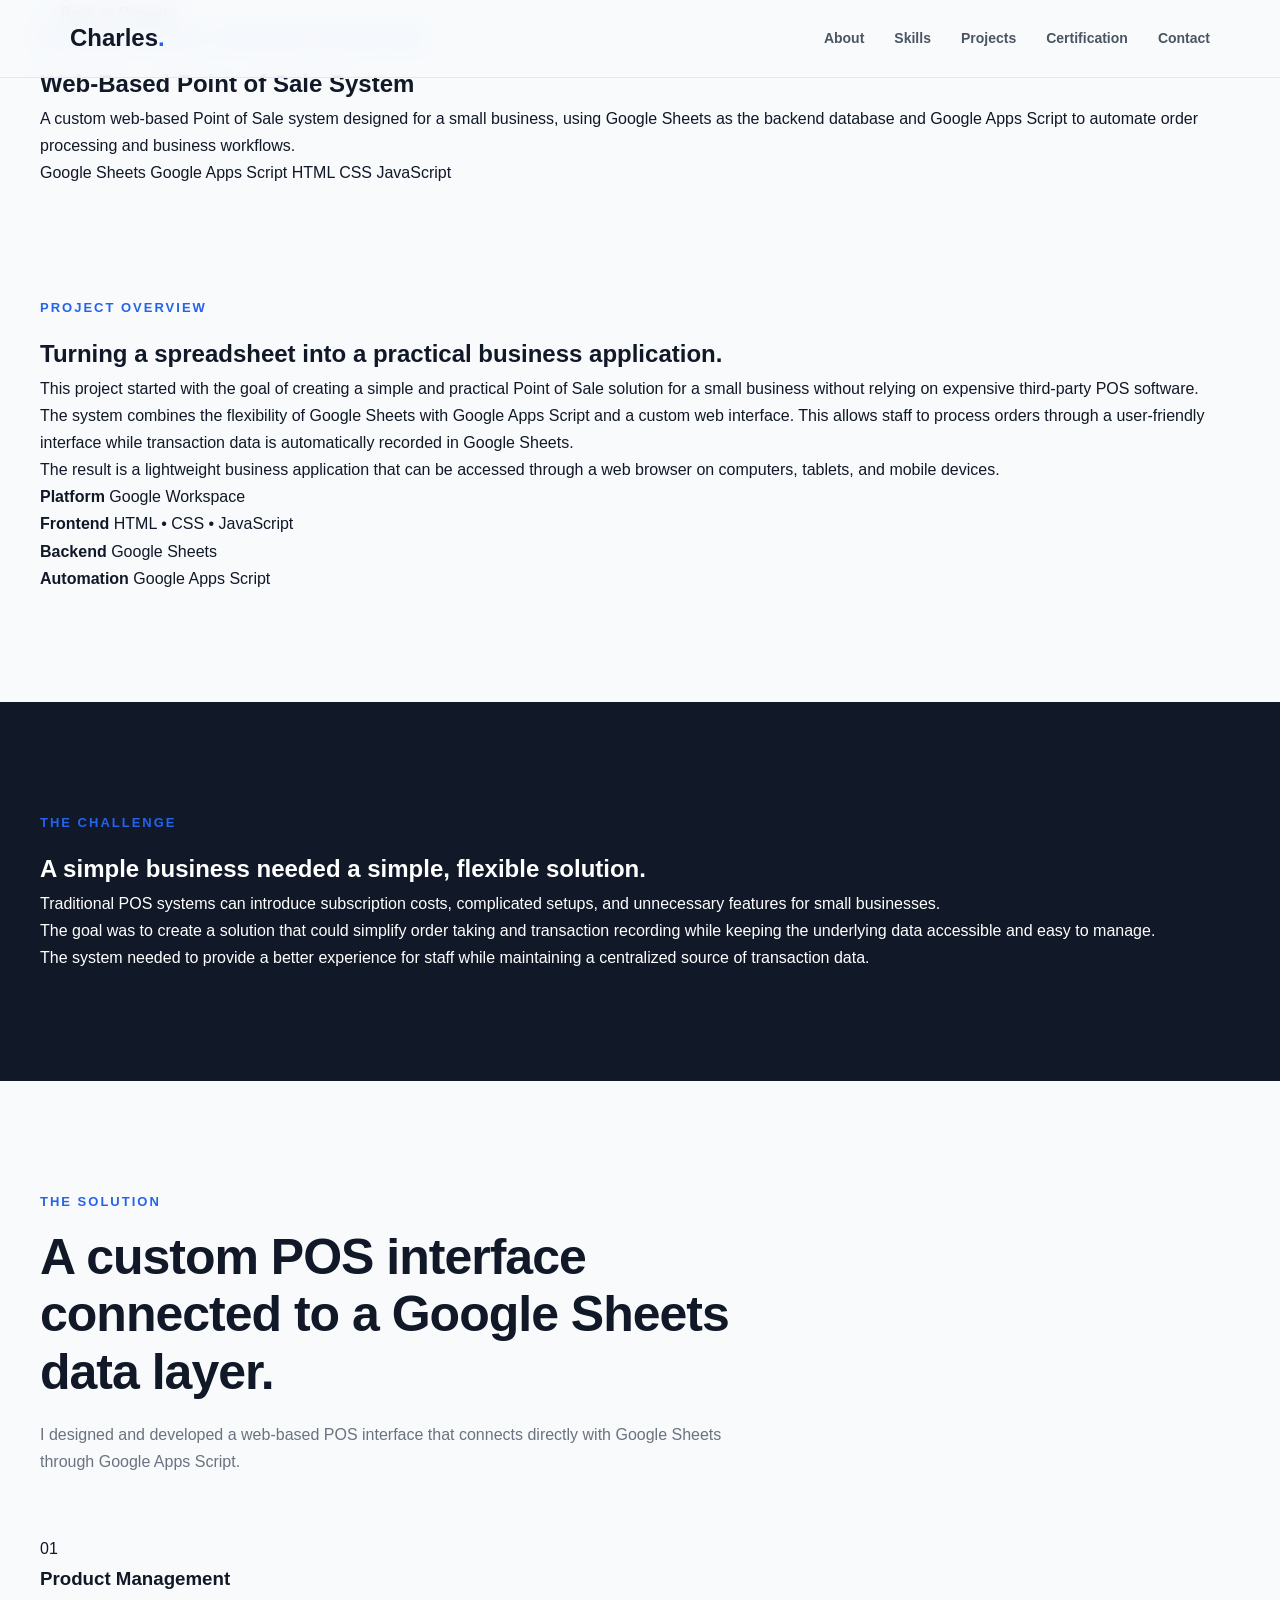
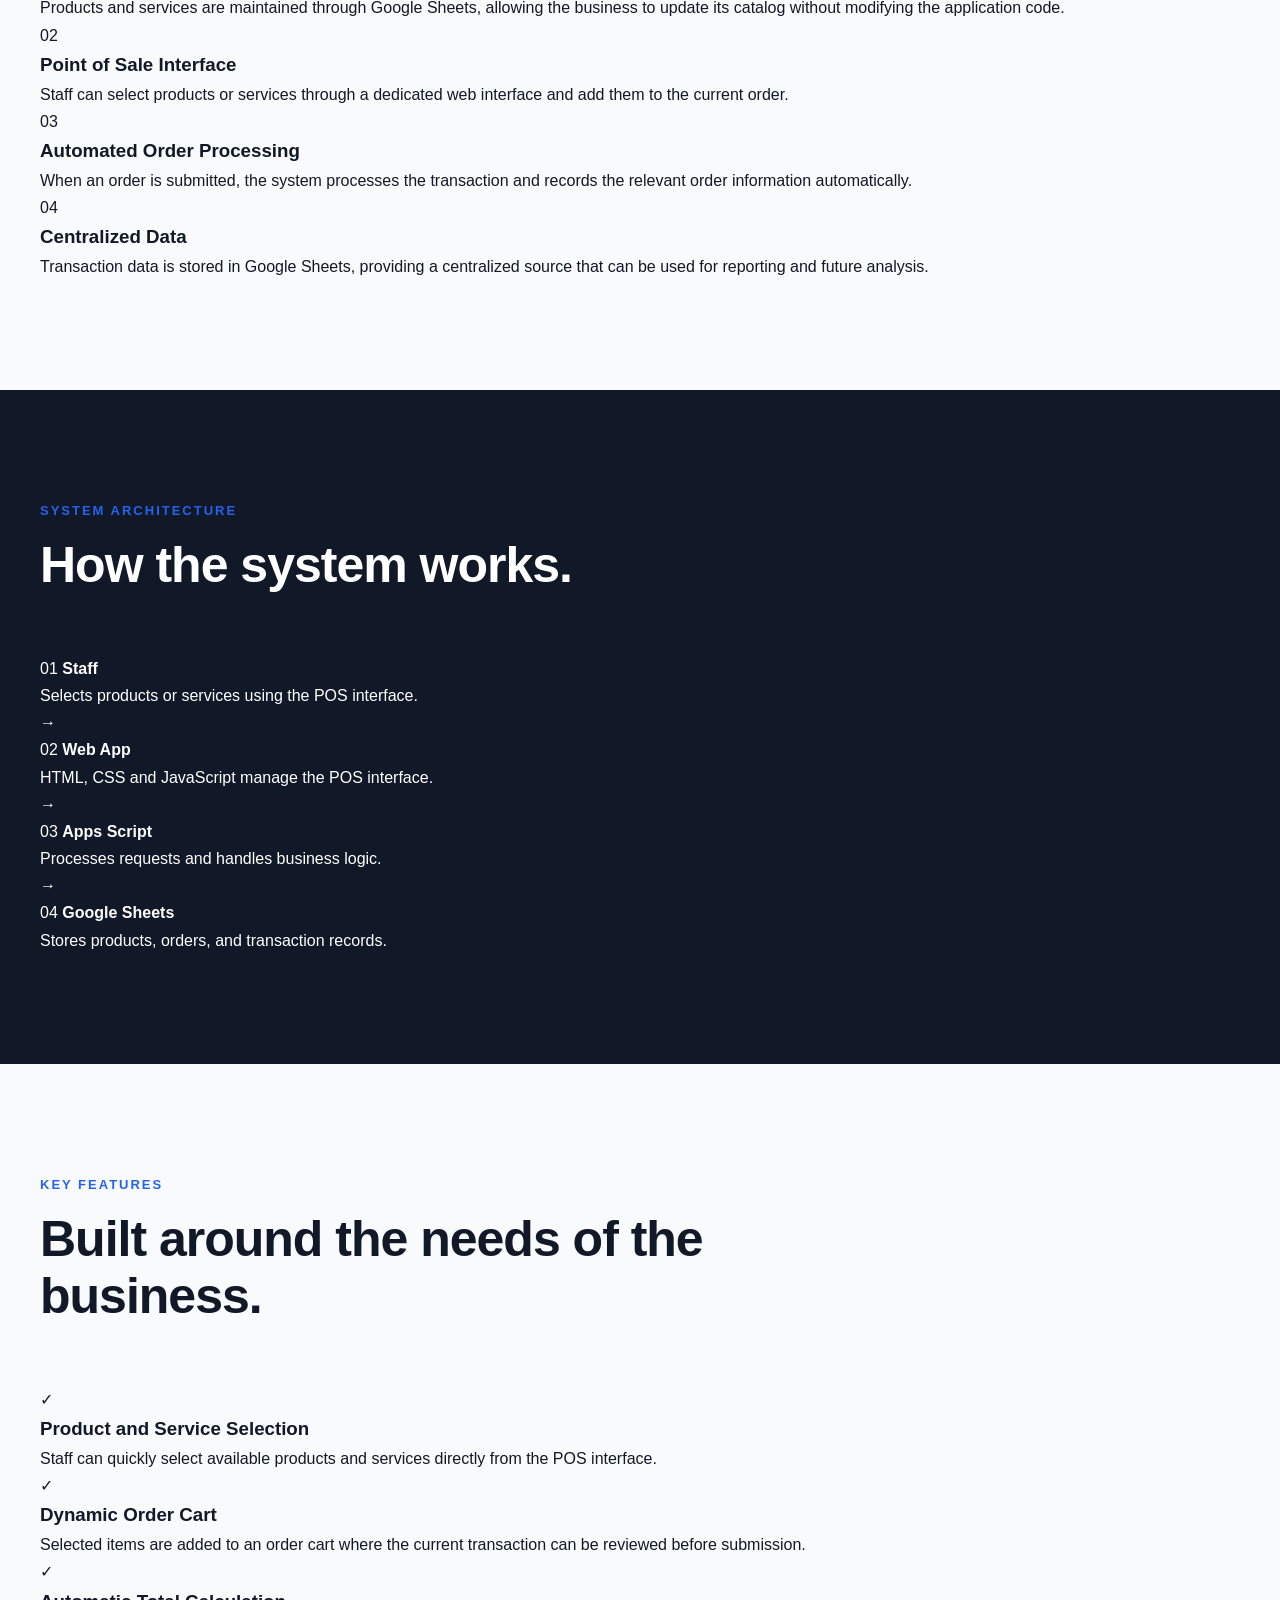
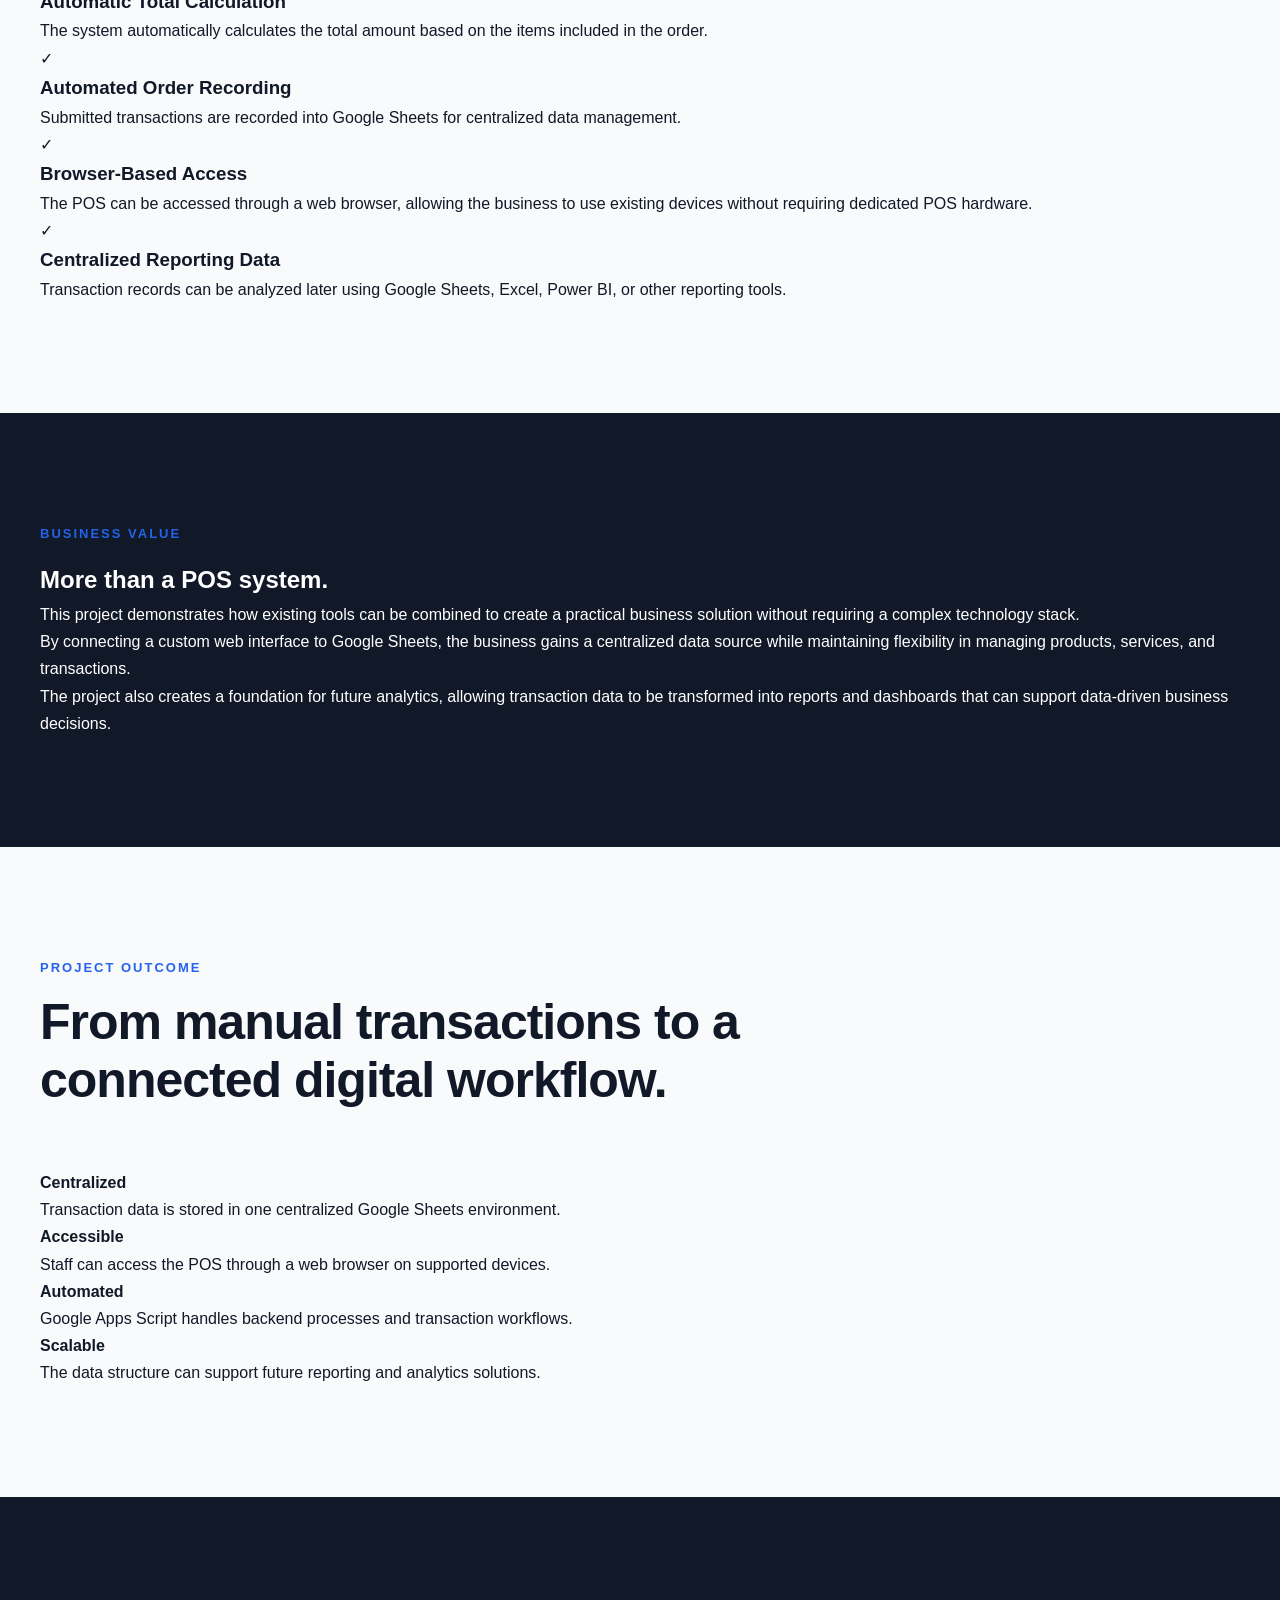
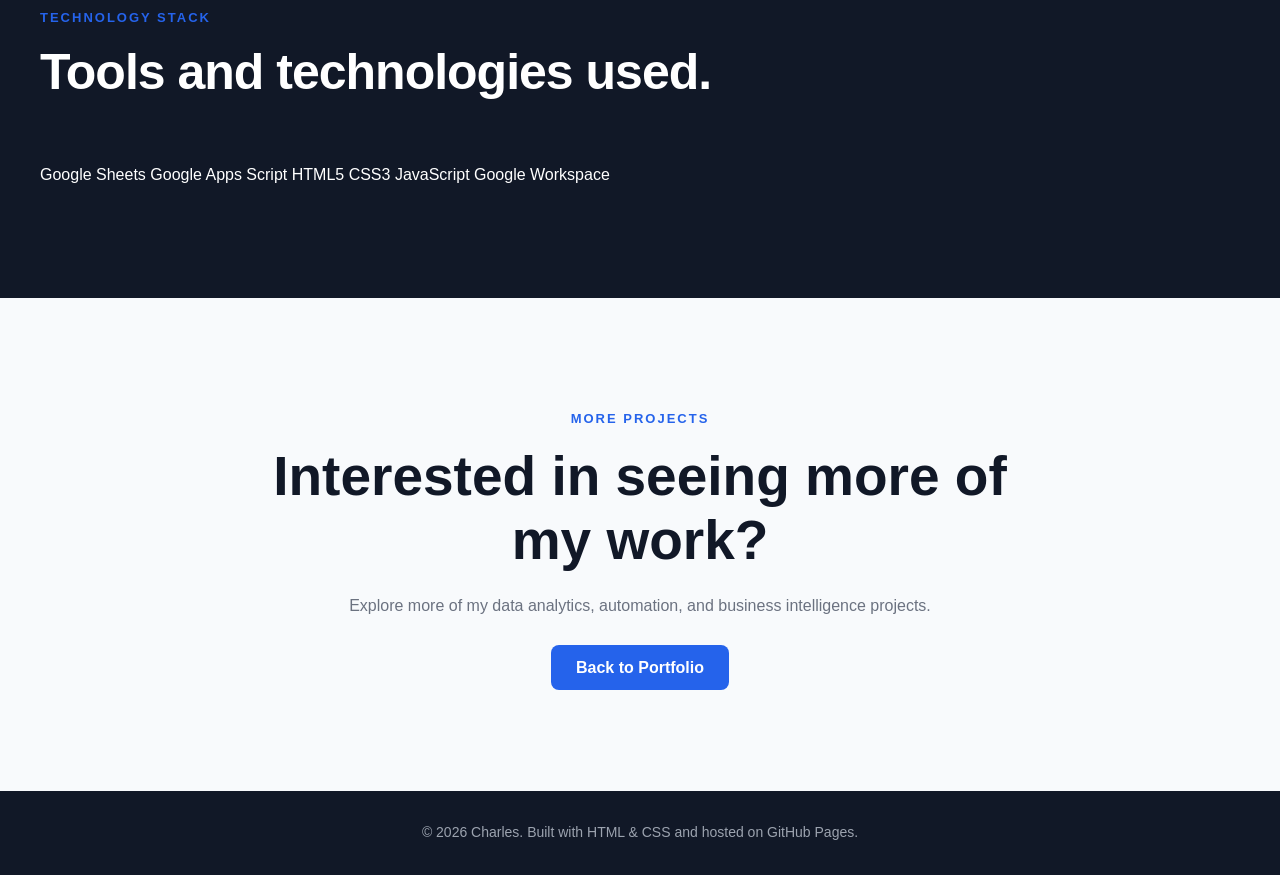
==== projects/pos-system.html @ 7e02b9ae "Create pos-system.html" ====
<!DOCTYPE html>
<html lang="en">

<head>

    <meta charset="UTF-8">

    <meta
        name="viewport"
        content="width=device-width, initial-scale=1.0"
    >

    <title>Google Sheets POS System | Charles</title>

    <meta
        name="description"
        content="A web-based Point of Sale system built with Google Sheets and Google Apps Script."
    >

    <link
        rel="stylesheet"
        href="../style.css"
    >

</head>


<body>


<!-- =========================
     NAVIGATION
========================= -->

<nav class="navbar">

    <div class="nav-container">

        <a
            href="../index.html"
            class="logo"
        >
            Charles<span>.</span>
        </a>


        <div class="nav-links">

            <a href="../index.html#about">
                About
            </a>

            <a href="../index.html#skills">
                Skills
            </a>

            <a href="../index.html#projects">
                Projects
            </a>

            <a href="../index.html#certification">
                Certification
            </a>

            <a href="../index.html#contact">
                Contact
            </a>

        </div>

    </div>

</nav>



<!-- =========================
     PROJECT HERO
========================= -->

<section class="project-hero">

    <div class="container">

        <a
            href="../index.html#projects"
            class="back-link"
        >
            ← Back to Projects
        </a>


        <p class="section-label">
            FEATURED PROJECT • BUSINESS AUTOMATION
        </p>


        <h1>
            Web-Based Point of Sale System
        </h1>


        <p class="project-hero-description">

            A custom web-based Point of Sale system designed for
            a small business, using Google Sheets as the backend
            database and Google Apps Script to automate order
            processing and business workflows.

        </p>


        <div class="project-hero-tags">

            <span>
                Google Sheets
            </span>

            <span>
                Google Apps Script
            </span>

            <span>
                HTML
            </span>

            <span>
                CSS
            </span>

            <span>
                JavaScript
            </span>

        </div>

    </div>

</section>



<!-- =========================
     PROJECT OVERVIEW
========================= -->

<section class="section">

    <div class="container">

        <div class="case-study-grid">


            <div>

                <p class="section-label">
                    PROJECT OVERVIEW
                </p>

                <h2>
                    Turning a spreadsheet into a practical
                    business application.
                </h2>

                <p class="case-study-text">

                    This project started with the goal of creating
                    a simple and practical Point of Sale solution
                    for a small business without relying on expensive
                    third-party POS software.

                </p>

                <p class="case-study-text">

                    The system combines the flexibility of Google Sheets
                    with Google Apps Script and a custom web interface.
                    This allows staff to process orders through a
                    user-friendly interface while transaction data is
                    automatically recorded in Google Sheets.

                </p>

                <p class="case-study-text">

                    The result is a lightweight business application
                    that can be accessed through a web browser on
                    computers, tablets, and mobile devices.

                </p>

            </div>


            <div class="case-study-highlight">

                <div class="highlight-item">

                    <strong>
                        Platform
                    </strong>

                    <span>
                        Google Workspace
                    </span>

                </div>


                <div class="highlight-item">

                    <strong>
                        Frontend
                    </strong>

                    <span>
                        HTML • CSS • JavaScript
                    </span>

                </div>


                <div class="highlight-item">

                    <strong>
                        Backend
                    </strong>

                    <span>
                        Google Sheets
                    </span>

                </div>


                <div class="highlight-item">

                    <strong>
                        Automation
                    </strong>

                    <span>
                        Google Apps Script
                    </span>

                </div>

            </div>

        </div>

    </div>

</section>



<!-- =========================
     THE PROBLEM
========================= -->

<section class="section section-dark">

    <div class="container">

        <div class="case-study-narrow">

            <p class="section-label">
                THE CHALLENGE
            </p>

            <h2>
                A simple business needed a simple,
                flexible solution.
            </h2>

            <p class="case-study-text">

                Traditional POS systems can introduce subscription
                costs, complicated setups, and unnecessary features
                for small businesses.

            </p>

            <p class="case-study-text">

                The goal was to create a solution that could simplify
                order taking and transaction recording while keeping
                the underlying data accessible and easy to manage.

            </p>

            <p class="case-study-text">

                The system needed to provide a better experience
                for staff while maintaining a centralized source
                of transaction data.

            </p>

        </div>

    </div>

</section>



<!-- =========================
     THE SOLUTION
========================= -->

<section class="section">

    <div class="container">

        <div class="section-header">

            <p class="section-label">
                THE SOLUTION
            </p>

            <h2>
                A custom POS interface connected to
                a Google Sheets data layer.
            </h2>

            <p>

                I designed and developed a web-based POS interface
                that connects directly with Google Sheets through
                Google Apps Script.

            </p>

        </div>


        <div class="solution-grid">


            <div class="solution-card">

                <div class="solution-number">
                    01
                </div>

                <h3>
                    Product Management
                </h3>

                <p>

                    Products and services are maintained through
                    Google Sheets, allowing the business to update
                    its catalog without modifying the application code.

                </p>

            </div>


            <div class="solution-card">

                <div class="solution-number">
                    02
                </div>

                <h3>
                    Point of Sale Interface
                </h3>

                <p>

                    Staff can select products or services through
                    a dedicated web interface and add them to
                    the current order.

                </p>

            </div>


            <div class="solution-card">

                <div class="solution-number">
                    03
                </div>

                <h3>
                    Automated Order Processing
                </h3>

                <p>

                    When an order is submitted, the system processes
                    the transaction and records the relevant order
                    information automatically.

                </p>

            </div>


            <div class="solution-card">

                <div class="solution-number">
                    04
                </div>

                <h3>
                    Centralized Data
                </h3>

                <p>

                    Transaction data is stored in Google Sheets,
                    providing a centralized source that can be
                    used for reporting and future analysis.

                </p>

            </div>


        </div>

    </div>

</section>



<!-- =========================
     SYSTEM ARCHITECTURE
========================= -->

<section class="section section-dark">

    <div class="container">

        <div class="section-header">

            <p class="section-label">
                SYSTEM ARCHITECTURE
            </p>

            <h2>
                How the system works.
            </h2>

        </div>


        <div class="architecture">

            <div class="architecture-box">

                <span>
                    01
                </span>

                <strong>
                    Staff
                </strong>

                <p>
                    Selects products or services
                    using the POS interface.
                </p>

            </div>


            <div class="architecture-arrow">
                →
            </div>


            <div class="architecture-box">

                <span>
                    02
                </span>

                <strong>
                    Web App
                </strong>

                <p>
                    HTML, CSS and JavaScript
                    manage the POS interface.
                </p>

            </div>


            <div class="architecture-arrow">
                →
            </div>


            <div class="architecture-box">

                <span>
                    03
                </span>

                <strong>
                    Apps Script
                </strong>

                <p>
                    Processes requests and
                    handles business logic.
                </p>

            </div>


            <div class="architecture-arrow">
                →
            </div>


            <div class="architecture-box">

                <span>
                    04
                </span>

                <strong>
                    Google Sheets
                </strong>

                <p>
                    Stores products, orders,
                    and transaction records.
                </p>

            </div>

        </div>

    </div>

</section>



<!-- =========================
     KEY FEATURES
========================= -->

<section class="section">

    <div class="container">

        <div class="section-header">

            <p class="section-label">
                KEY FEATURES
            </p>

            <h2>
                Built around the needs of the business.
            </h2>

        </div>


        <div class="features-list">


            <div class="feature-item">

                <span>
                    ✓
                </span>

                <div>

                    <h3>
                        Product and Service Selection
                    </h3>

                    <p>

                        Staff can quickly select available products
                        and services directly from the POS interface.

                    </p>

                </div>

            </div>


            <div class="feature-item">

                <span>
                    ✓
                </span>

                <div>

                    <h3>
                        Dynamic Order Cart
                    </h3>

                    <p>

                        Selected items are added to an order cart
                        where the current transaction can be reviewed
                        before submission.

                    </p>

                </div>

            </div>


            <div class="feature-item">

                <span>
                    ✓
                </span>

                <div>

                    <h3>
                        Automatic Total Calculation
                    </h3>

                    <p>

                        The system automatically calculates the total
                        amount based on the items included in the order.

                    </p>

                </div>

            </div>


            <div class="feature-item">

                <span>
                    ✓
                </span>

                <div>

                    <h3>
                        Automated Order Recording
                    </h3>

                    <p>

                        Submitted transactions are recorded into
                        Google Sheets for centralized data management.

                    </p>

                </div>

            </div>


            <div class="feature-item">

                <span>
                    ✓
                </span>

                <div>

                    <h3>
                        Browser-Based Access
                    </h3>

                    <p>

                        The POS can be accessed through a web browser,
                        allowing the business to use existing devices
                        without requiring dedicated POS hardware.

                    </p>

                </div>

            </div>


            <div class="feature-item">

                <span>
                    ✓
                </span>

                <div>

                    <h3>
                        Centralized Reporting Data
                    </h3>

                    <p>

                        Transaction records can be analyzed later using
                        Google Sheets, Excel, Power BI, or other
                        reporting tools.

                    </p>

                </div>

            </div>


        </div>

    </div>

</section>



<!-- =========================
     BUSINESS VALUE
========================= -->

<section class="section section-dark">

    <div class="container">

        <div class="case-study-narrow">

            <p class="section-label">
                BUSINESS VALUE
            </p>

            <h2>
                More than a POS system.
            </h2>

            <p class="case-study-text">

                This project demonstrates how existing tools can be
                combined to create a practical business solution
                without requiring a complex technology stack.

            </p>

            <p class="case-study-text">

                By connecting a custom web interface to Google Sheets,
                the business gains a centralized data source while
                maintaining flexibility in managing products,
                services, and transactions.

            </p>

            <p class="case-study-text">

                The project also creates a foundation for future
                analytics, allowing transaction data to be transformed
                into reports and dashboards that can support
                data-driven business decisions.

            </p>

        </div>

    </div>

</section>



<!-- =========================
     PROJECT OUTCOME
========================= -->

<section class="section">

    <div class="container">

        <div class="section-header">

            <p class="section-label">
                PROJECT OUTCOME
            </p>

            <h2>
                From manual transactions to a
                connected digital workflow.
            </h2>

        </div>


        <div class="outcome-grid">


            <div class="outcome-card">

                <strong>
                    Centralized
                </strong>

                <p>
                    Transaction data is stored in one
                    centralized Google Sheets environment.
                </p>

            </div>


            <div class="outcome-card">

                <strong>
                    Accessible
                </strong>

                <p>
                    Staff can access the POS through
                    a web browser on supported devices.
                </p>

            </div>


            <div class="outcome-card">

                <strong>
                    Automated
                </strong>

                <p>
                    Google Apps Script handles backend
                    processes and transaction workflows.
                </p>

            </div>


            <div class="outcome-card">

                <strong>
                    Scalable
                </strong>

                <p>
                    The data structure can support future
                    reporting and analytics solutions.
                </p>

            </div>


        </div>

    </div>

</section>



<!-- =========================
     TECHNOLOGIES
========================= -->

<section class="section section-dark">

    <div class="container">

        <div class="section-header">

            <p class="section-label">
                TECHNOLOGY STACK
            </p>

            <h2>
                Tools and technologies used.
            </h2>

        </div>


        <div class="technology-stack">

            <span>
                Google Sheets
            </span>

            <span>
                Google Apps Script
            </span>

            <span>
                HTML5
            </span>

            <span>
                CSS3
            </span>

            <span>
                JavaScript
            </span>

            <span>
                Google Workspace
            </span>

        </div>

    </div>

</section>



<!-- =========================
     CTA
========================= -->

<section class="section contact-section">

    <div class="container">

        <div class="contact-content">

            <p class="section-label">
                MORE PROJECTS
            </p>

            <h2>
                Interested in seeing more of my work?
            </h2>

            <p>

                Explore more of my data analytics,
                automation, and business intelligence projects.

            </p>

            <a
                href="../index.html#projects"
                class="btn btn-primary"
            >
                Back to Portfolio
            </a>

        </div>

    </div>

</section>



<!-- =========================
     FOOTER
========================= -->

<footer>

    <p>
        © 2026 Charles. Built with HTML & CSS and hosted on GitHub Pages.
    </p>

</footer>


</body>

</html>
---- style.css ----
/* =========================
   RESET
========================= */

* {
    margin: 0;
    padding: 0;
    box-sizing: border-box;
}

html {
    scroll-behavior: smooth;
}

body {
    font-family: Arial, Helvetica, sans-serif;
    background: #f8fafc;
    color: #111827;
    line-height: 1.7;
}

a {
    text-decoration: none;
    color: inherit;
}


/* =========================
   NAVIGATION
========================= */

.navbar {
    position: fixed;
    top: 0;
    left: 0;
    width: 100%;
    z-index: 1000;

    background: rgba(248, 250, 252, 0.9);

    backdrop-filter: blur(10px);

    border-bottom: 1px solid #e5e7eb;
}

.nav-container {
    max-width: 1200px;
    margin: auto;

    padding: 18px 30px;

    display: flex;
    align-items: center;
    justify-content: space-between;
}

.logo {
    font-size: 24px;
    font-weight: 700;
}

.logo span {
    color: #2563eb;
}

.nav-links {
    display: flex;
    gap: 30px;
}

.nav-links a {
    font-size: 14px;
    font-weight: 600;

    color: #4b5563;

    transition: 0.3s;
}

.nav-links a:hover {
    color: #2563eb;
}


/* =========================
   HERO
========================= */

.hero {
    min-height: 100vh;

    display: flex;
    align-items: center;

    padding: 120px 30px 80px;

    background:
        radial-gradient(
            circle at 80% 20%,
            #dbeafe,
            transparent 30%
        ),

        #f8fafc;
}

.hero-container {
    max-width: 1200px;

    width: 100%;

    margin: auto;

    display: grid;

    grid-template-columns: 1.5fr 1fr;

    gap: 80px;

    align-items: center;
}

.eyebrow {
    font-size: 13px;

    font-weight: 700;

    letter-spacing: 2px;

    color: #2563eb;

    margin-bottom: 20px;
}

.hero h1 {
    font-size: clamp(48px, 7vw, 82px);

    line-height: 1.05;

    letter-spacing: -3px;

    margin-bottom: 30px;
}

.hero h1 span {
    display: block;

    color: #2563eb;
}

.hero-description {
    max-width: 650px;

    font-size: 18px;

    color: #6b7280;

    margin-bottom: 35px;
}

.hero-buttons {
    display: flex;

    gap: 15px;

    flex-wrap: wrap;
}

.btn {
    padding: 14px 25px;

    border-radius: 8px;

    font-weight: 700;

    transition: 0.3s;
}

.btn-primary {
    background: #2563eb;

    color: white;
}

.btn-primary:hover {
    background: #1d4ed8;

    transform: translateY(-2px);
}

.btn-secondary {
    border: 1px solid #d1d5db;

    background: white;
}

.btn-secondary:hover {
    border-color: #2563eb;

    color: #2563eb;
}


/* Hero Card */

.hero-card {
    min-height: 350px;

    background: #111827;

    color: white;

    border-radius: 20px;

    padding: 50px;

    display: flex;

    flex-direction: column;

    justify-content: center;

    align-items: center;

    text-align: center;

    box-shadow: 0 30px 80px rgba(15, 23, 42, 0.2);

    transform: rotate(2deg);

    transition: 0.4s;
}

.hero-card:hover {
    transform: rotate(0deg) translateY(-5px);
}

.data-icon {
    font-size: 70px;

    margin-bottom: 20px;
}

.hero-card h3 {
    font-size: 28px;

    margin-bottom: 10px;
}

.hero-card p {
    color: #9ca3af;
}


/* =========================
   SECTIONS
========================= */

.section {
    padding: 110px 30px;
}

.container {
    max-width: 1200px;

    margin: auto;
}

.section-header {
    max-width: 700px;

    margin-bottom: 60px;
}

.section-label {
    font-size: 13px;

    font-weight: 700;

    letter-spacing: 2px;

    color: #2563eb;

    margin-bottom: 15px;
}

.section-header h2 {
    font-size: clamp(32px, 5vw, 50px);

    line-height: 1.15;

    letter-spacing: -1px;

    margin-bottom: 20px;
}

.section-header > p:last-child {
    color: #6b7280;
}


/* =========================
   ABOUT
========================= */

.about-grid {
    display: grid;

    grid-template-columns: 1.5fr 1fr;

    gap: 80px;

    align-items: center;
}

.about-text p {
    color: #6b7280;

    font-size: 17px;

    margin-bottom: 20px;
}

.about-stats {
    display: grid;

    grid-template-columns: 1fr 1fr;

    gap: 15px;
}

.stat-card {
    background: white;

    padding: 30px;

    border: 1px solid #e5e7eb;

    border-radius: 12px;
}

.stat-number {
    display: block;

    font-size: 32px;

    font-weight: 800;

    color: #2563eb;
}

.stat-label {
    display: block;

    font-size: 14px;

    color: #6b7280;
}


/* =========================
   DARK SECTION
========================= */

.section-dark {
    background: #111827;

    color: white;
}

.section-dark .section-header h2 {
    color: white;
}


/* =========================
   SKILLS
========================= */

.skills-grid {
    display: grid;

    grid-template-columns: repeat(3, 1fr);

    gap: 20px;
}

.skill-card {
    padding: 35px;

    border: 1px solid #374151;

    border-radius: 12px;

    background: #1f2937;

    transition: 0.3s;
}

.skill-card:hover {
    transform: translateY(-5px);

    border-color: #2563eb;
}

.skill-icon {
    font-size: 35px;

    margin-bottom: 20px;
}

.skill-card h3 {
    margin-bottom: 10px;
}

.skill-card p {
    color: #9ca3af;

    font-size: 15px;
}


/* =========================
   PROJECTS
========================= */

.projects-grid {
    display: grid;

    grid-template-columns: repeat(2, 1fr);

    gap: 30px;
}

.project-card {
    background: white;

    border: 1px solid #e5e7eb;

    border-radius: 15px;

    overflow: hidden;

    transition: 0.3s;
}

.project-card:hover {
    transform: translateY(-7px);

    box-shadow: 0 20px 50px rgba(15, 23, 42, 0.1);
}

.project-image {
    height: 220px;

    display: flex;

    align-items: center;

    justify-content: center;

    background: #111827;

    color: white;
}

.project-image span {
    font-size: 13px;

    font-weight: 700;

    letter-spacing: 2px;
}

.project-pos {
    background:
        linear-gradient(
            135deg,
            #1e3a8a,
            #2563eb
        );
}

.project-powerbi {
    background:
        linear-gradient(
            135deg,
            #713f12,
            #ca8a04
        );
}

.project-reporting {
    background:
        linear-gradient(
            135deg,
            #064e3b,
            #059669
        );
}

.project-sql {
    background:
        linear-gradient(
            135deg,
            #312e81,
            #6366f1
        );
}

.project-content {
    padding: 30px;
}

.project-category {
    font-size: 11px;

    font-weight: 700;

    letter-spacing: 1.5px;

    color: #2563eb;

    margin-bottom: 10px;
}

.project-content h3 {
    font-size: 24px;

    margin-bottom: 15px;
}

.project-content > p:not(.project-category) {
    color: #6b7280;

    font-size: 15px;

    margin-bottom: 20px;
}

.project-tags {
    display: flex;

    flex-wrap: wrap;

    gap: 8px;

    margin-bottom: 25px;
}

.project-tags span {
    background: #eff6ff;

    color: #2563eb;

    padding: 5px 10px;

    border-radius: 5px;

    font-size: 12px;

    font-weight: 600;
}

.project-link {
    color: #2563eb;

    font-weight: 700;

    font-size: 14px;
}


/* =========================
   CERTIFICATION
========================= */

.certification {
    display: flex;

    align-items: center;

    gap: 35px;

    padding: 50px;

    border: 1px solid #374151;

    border-radius: 15px;

    background: #1f2937;
}

.certification-icon {
    font-size: 60px;
}

.certification h2 {
    margin-bottom: 10px;
}

.certification p:last-child {
    color: #9ca3af;
}


/* =========================
   CONTACT
========================= */

.contact-section {
    text-align: center;
}

.contact-content {
    max-width: 750px;

    margin: auto;
}

.contact-content h2 {
    font-size: clamp(35px, 5vw, 55px);

    line-height: 1.15;

    margin-bottom: 20px;
}

.contact-content > p:not(.section-label) {
    color: #6b7280;

    margin-bottom: 35px;
}

.contact-links {
    display: flex;

    justify-content: center;

    gap: 15px;

    flex-wrap: wrap;
}

.contact-links a {
    padding: 12px 20px;

    border: 1px solid #d1d5db;

    border-radius: 8px;

    font-weight: 600;

    transition: 0.3s;
}

.contact-links a:hover {
    color: #2563eb;

    border-color: #2563eb;
}


/* =========================
   FOOTER
========================= */

footer {
    padding: 30px;

    background: #111827;

    color: #9ca3af;

    text-align: center;

    font-size: 14px;
}


/* =========================
   RESPONSIVE
========================= */

@media (max-width: 900px) {

    .nav-links {
        gap: 15px;
    }

    .hero-container {
        grid-template-columns: 1fr;

        gap: 50px;
    }

    .hero-card {
        max-width: 500px;

        width: 100%;

        margin: auto;
    }

    .about-grid {
        grid-template-columns: 1fr;

        gap: 40px;
    }

    .skills-grid {
        grid-template-columns: repeat(2, 1fr);
    }

}


@media (max-width: 650px) {

    .nav-container {
        padding: 15px 20px;
    }

    .nav-links {
        display: none;
    }

    .hero {
        padding: 120px 20px 70px;
    }

    .section {
        padding: 80px 20px;
    }

    .hero h1 {
        font-size: 48px;
    }

    .skills-grid {
        grid-template-columns: 1fr;
    }

    .projects-grid {
        grid-template-columns: 1fr;
    }

    .about-stats {
        grid-template-columns: 1fr;
    }

    .certification {
        flex-direction: column;

        align-items: flex-start;

        padding: 30px;
    }

}
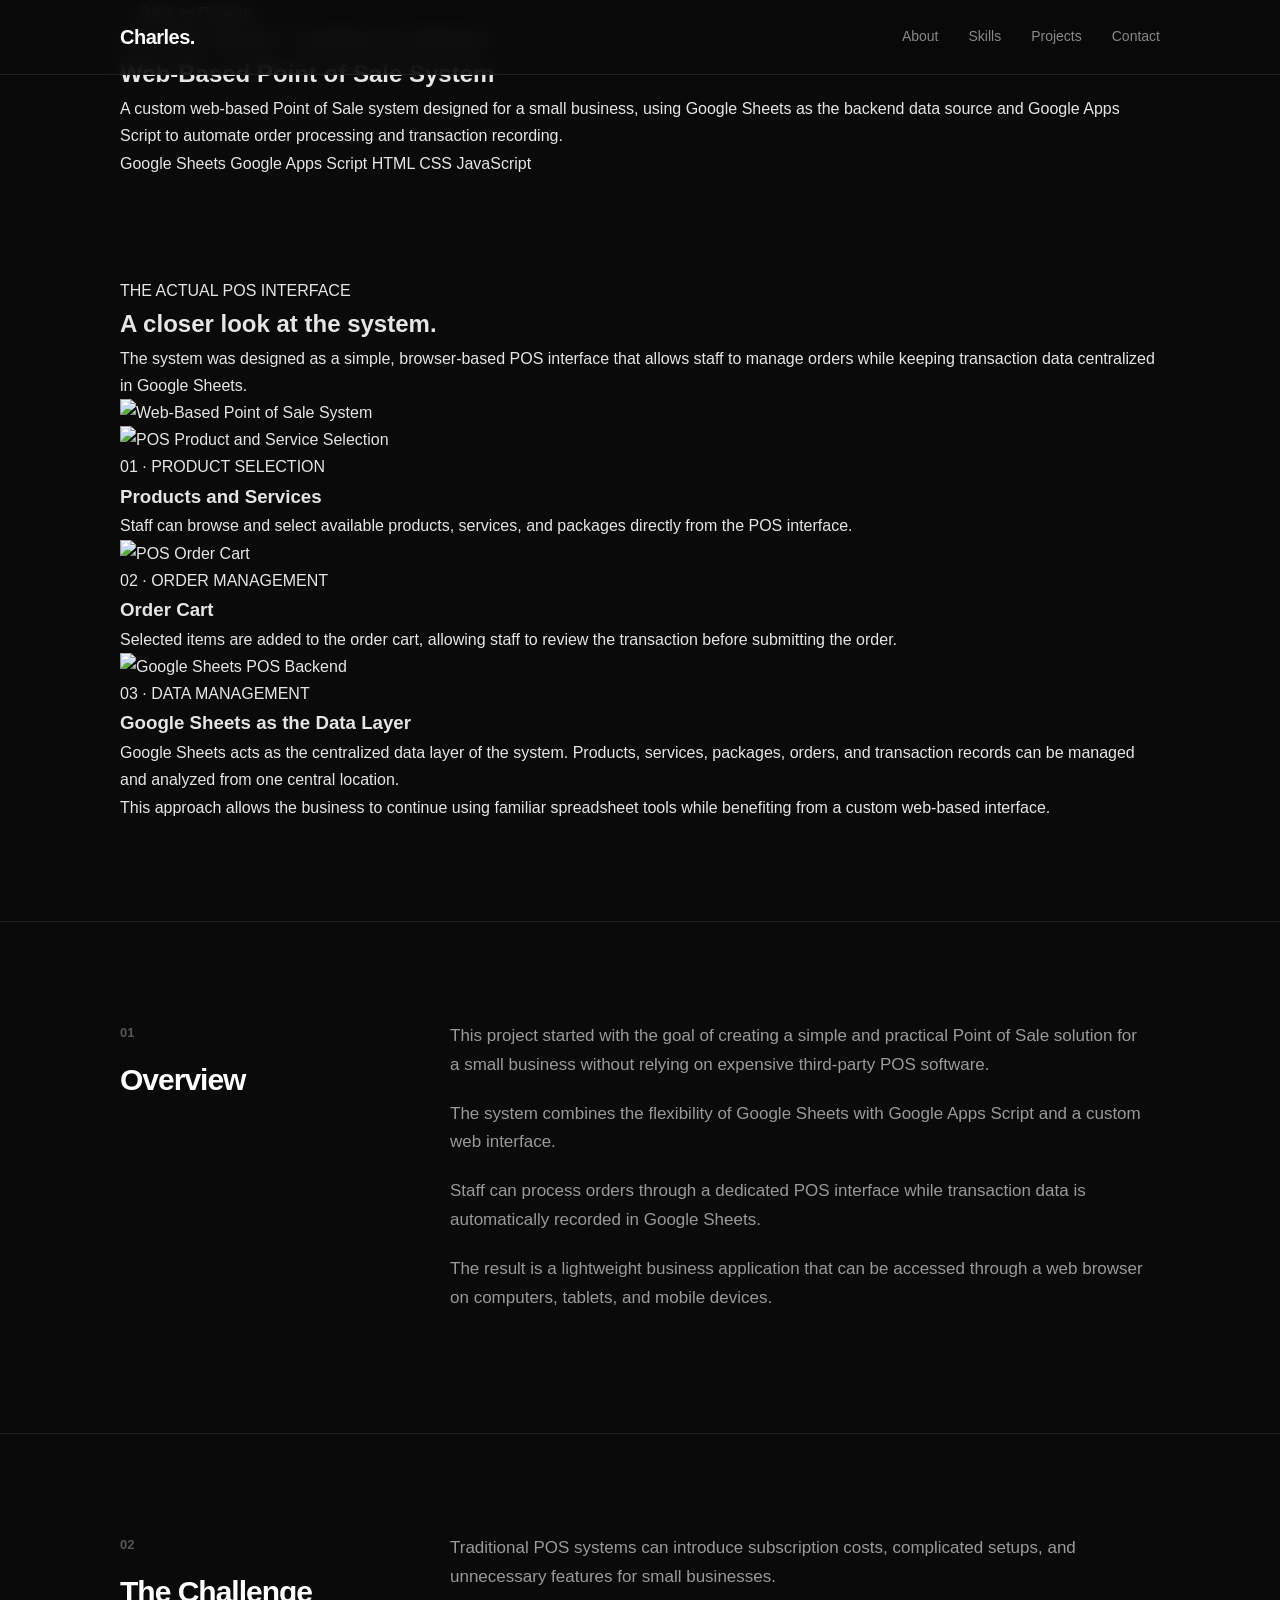
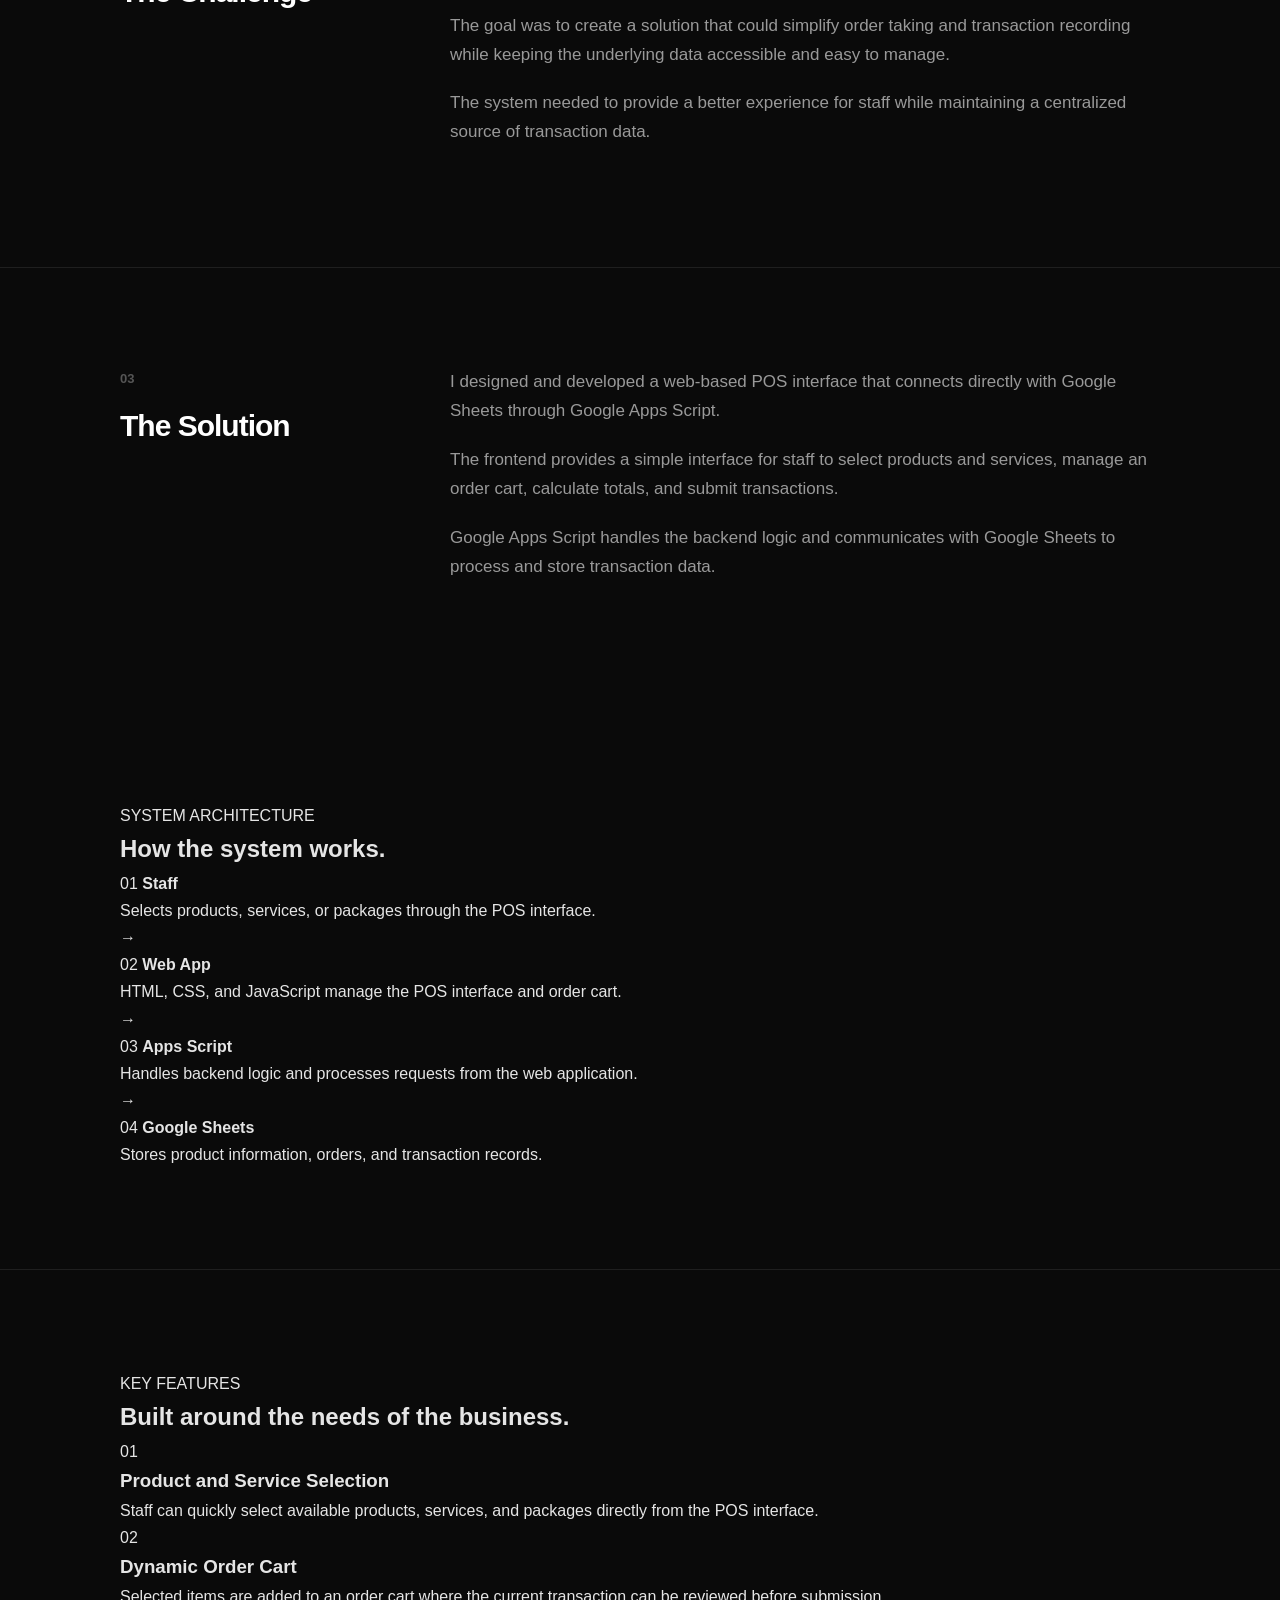
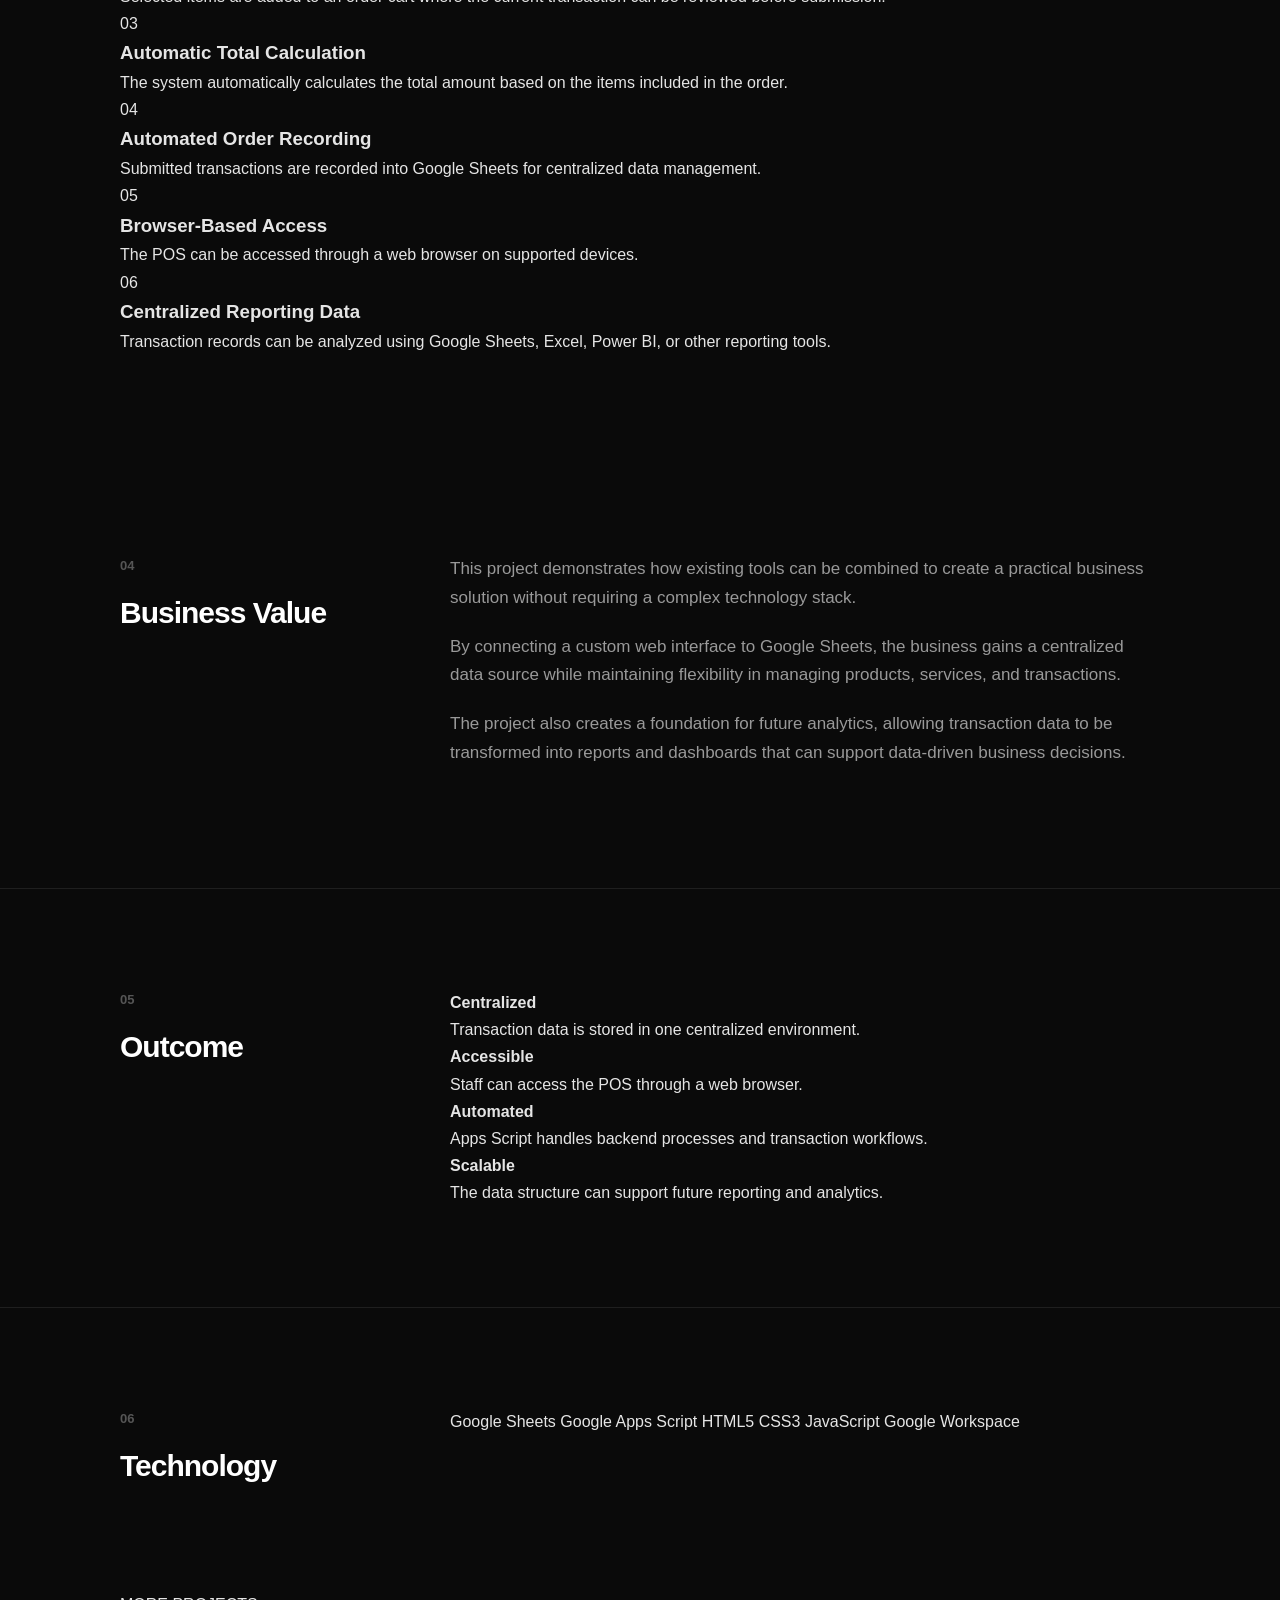
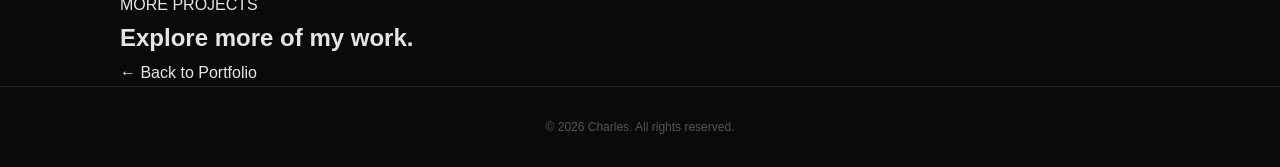
==== commit 98c59eb9: "Update pos-system.html" ====
--- a/projects/pos-system.html
+++ b/projects/pos-system.html
@@ -10,7 +10,9 @@
         content="width=device-width, initial-scale=1.0"
     >
 
-    <title>Google Sheets POS System | Charles</title>
+    <title>
+        Google Sheets POS System | Charles
+    </title>
 
     <meta
         name="description"
@@ -40,7 +42,7 @@
             href="../index.html"
             class="logo"
         >
-            Charles<span>.</span>
+            Charles.
         </a>
 
 
@@ -58,10 +60,6 @@
                 Projects
             </a>
 
-            <a href="../index.html#certification">
-                Certification
-            </a>
-
             <a href="../index.html#contact">
                 Contact
             </a>
@@ -81,6 +79,7 @@
 <section class="project-hero">
 
     <div class="container">
+
 
         <a
             href="../index.html#projects"
@@ -90,8 +89,8 @@
         </a>
 
 
-        <p class="section-label">
-            FEATURED PROJECT • BUSINESS AUTOMATION
+        <p class="project-label">
+            FEATURED PROJECT · BUSINESS AUTOMATION
         </p>
 
 
@@ -102,10 +101,10 @@
 
         <p class="project-hero-description">
 
-            A custom web-based Point of Sale system designed for
-            a small business, using Google Sheets as the backend
-            database and Google Apps Script to automate order
-            processing and business workflows.
+            A custom web-based Point of Sale system designed
+            for a small business, using Google Sheets as the
+            backend data source and Google Apps Script to
+            automate order processing and transaction recording.
 
         </p>
 
@@ -134,6 +133,7 @@
 
         </div>
 
+
     </div>
 
 </section>
@@ -141,111 +141,255 @@
 
 
 <!-- =========================
+     POS SCREENSHOT SHOWCASE
+========================= -->
+
+<section class="section pos-showcase">
+
+    <div class="container">
+
+
+        <div class="section-heading">
+
+            <p class="section-label">
+                THE ACTUAL POS INTERFACE
+            </p>
+
+
+            <h2>
+                A closer look at the system.
+            </h2>
+
+
+            <p>
+
+                The system was designed as a simple,
+                browser-based POS interface that allows
+                staff to manage orders while keeping
+                transaction data centralized in Google Sheets.
+
+            </p>
+
+        </div>
+
+
+
+        <!-- MAIN SCREENSHOT -->
+
+        <div class="pos-main-image">
+
+            <img
+                src="../images/pos-main.png"
+                alt="Web-Based Point of Sale System"
+            >
+
+        </div>
+
+
+
+        <!-- ADDITIONAL SCREENSHOTS -->
+
+        <div class="pos-screenshot-grid">
+
+
+            <!-- PRODUCT SCREENSHOT -->
+
+            <div class="pos-screenshot">
+
+                <img
+                    src="../images/pos-products.png"
+                    alt="POS Product and Service Selection"
+                >
+
+
+                <div class="pos-screenshot-caption">
+
+                    <p class="screenshot-label">
+                        01 · PRODUCT SELECTION
+                    </p>
+
+
+                    <h3>
+                        Products and Services
+                    </h3>
+
+
+                    <p>
+
+                        Staff can browse and select available
+                        products, services, and packages directly
+                        from the POS interface.
+
+                    </p>
+
+                </div>
+
+            </div>
+
+
+
+            <!-- CART SCREENSHOT -->
+
+            <div class="pos-screenshot">
+
+                <img
+                    src="../images/pos-cart.png"
+                    alt="POS Order Cart"
+                >
+
+
+                <div class="pos-screenshot-caption">
+
+                    <p class="screenshot-label">
+                        02 · ORDER MANAGEMENT
+                    </p>
+
+
+                    <h3>
+                        Order Cart
+                    </h3>
+
+
+                    <p>
+
+                        Selected items are added to the order cart,
+                        allowing staff to review the transaction
+                        before submitting the order.
+
+                    </p>
+
+                </div>
+
+            </div>
+
+        </div>
+
+
+
+        <!-- GOOGLE SHEETS SCREENSHOT -->
+
+        <div class="pos-backend-showcase">
+
+
+            <div class="backend-image">
+
+                <img
+                    src="../images/pos-sheets.png"
+                    alt="Google Sheets POS Backend"
+                >
+
+            </div>
+
+
+            <div class="backend-content">
+
+                <p class="section-label">
+                    03 · DATA MANAGEMENT
+                </p>
+
+
+                <h3>
+                    Google Sheets as the Data Layer
+                </h3>
+
+
+                <p>
+
+                    Google Sheets acts as the centralized
+                    data layer of the system. Products,
+                    services, packages, orders, and transaction
+                    records can be managed and analyzed from
+                    one central location.
+
+                </p>
+
+
+                <p>
+
+                    This approach allows the business to
+                    continue using familiar spreadsheet tools
+                    while benefiting from a custom web-based
+                    interface.
+
+                </p>
+
+            </div>
+
+        </div>
+
+
+    </div>
+
+</section>
+
+
+
+<!-- =========================
      PROJECT OVERVIEW
 ========================= -->
 
-<section class="section">
+<section class="section section-border">
 
     <div class="container">
 
-        <div class="case-study-grid">
-
-
-            <div>
-
-                <p class="section-label">
-                    PROJECT OVERVIEW
-                </p>
+
+        <div class="section-grid">
+
+
+            <div class="section-title">
+
+                <span>
+                    01
+                </span>
 
                 <h2>
-                    Turning a spreadsheet into a practical
-                    business application.
+                    Overview
                 </h2>
 
-                <p class="case-study-text">
+            </div>
+
+
+            <div class="section-content">
+
+                <p>
 
                     This project started with the goal of creating
                     a simple and practical Point of Sale solution
-                    for a small business without relying on expensive
-                    third-party POS software.
-
-                </p>
-
-                <p class="case-study-text">
-
-                    The system combines the flexibility of Google Sheets
-                    with Google Apps Script and a custom web interface.
-                    This allows staff to process orders through a
-                    user-friendly interface while transaction data is
+                    for a small business without relying on
+                    expensive third-party POS software.
+
+                </p>
+
+
+                <p>
+
+                    The system combines the flexibility of
+                    Google Sheets with Google Apps Script and
+                    a custom web interface.
+
+                </p>
+
+
+                <p>
+
+                    Staff can process orders through a dedicated
+                    POS interface while transaction data is
                     automatically recorded in Google Sheets.
 
                 </p>
 
-                <p class="case-study-text">
-
-                    The result is a lightweight business application
-                    that can be accessed through a web browser on
-                    computers, tablets, and mobile devices.
-
-                </p>
-
-            </div>
-
-
-            <div class="case-study-highlight">
-
-                <div class="highlight-item">
-
-                    <strong>
-                        Platform
-                    </strong>
-
-                    <span>
-                        Google Workspace
-                    </span>
-
-                </div>
-
-
-                <div class="highlight-item">
-
-                    <strong>
-                        Frontend
-                    </strong>
-
-                    <span>
-                        HTML • CSS • JavaScript
-                    </span>
-
-                </div>
-
-
-                <div class="highlight-item">
-
-                    <strong>
-                        Backend
-                    </strong>
-
-                    <span>
-                        Google Sheets
-                    </span>
-
-                </div>
-
-
-                <div class="highlight-item">
-
-                    <strong>
-                        Automation
-                    </strong>
-
-                    <span>
-                        Google Apps Script
-                    </span>
-
-                </div>
-
-            </div>
+
+                <p>
+
+                    The result is a lightweight business
+                    application that can be accessed through
+                    a web browser on computers, tablets,
+                    and mobile devices.
+
+                </p>
+
+            </div>
+
 
         </div>
 
@@ -256,195 +400,151 @@
 
 
 <!-- =========================
-     THE PROBLEM
+     THE CHALLENGE
+========================= -->
+
+<section class="section section-border">
+
+    <div class="container">
+
+
+        <div class="section-grid">
+
+
+            <div class="section-title">
+
+                <span>
+                    02
+                </span>
+
+                <h2>
+                    The Challenge
+                </h2>
+
+            </div>
+
+
+            <div class="section-content">
+
+                <p>
+
+                    Traditional POS systems can introduce
+                    subscription costs, complicated setups,
+                    and unnecessary features for small businesses.
+
+                </p>
+
+
+                <p>
+
+                    The goal was to create a solution that could
+                    simplify order taking and transaction recording
+                    while keeping the underlying data accessible
+                    and easy to manage.
+
+                </p>
+
+
+                <p>
+
+                    The system needed to provide a better experience
+                    for staff while maintaining a centralized source
+                    of transaction data.
+
+                </p>
+
+            </div>
+
+
+        </div>
+
+    </div>
+
+</section>
+
+
+
+<!-- =========================
+     THE SOLUTION
+========================= -->
+
+<section class="section section-border">
+
+    <div class="container">
+
+
+        <div class="section-grid">
+
+
+            <div class="section-title">
+
+                <span>
+                    03
+                </span>
+
+                <h2>
+                    The Solution
+                </h2>
+
+            </div>
+
+
+            <div class="section-content">
+
+                <p>
+
+                    I designed and developed a web-based POS
+                    interface that connects directly with
+                    Google Sheets through Google Apps Script.
+
+                </p>
+
+
+                <p>
+
+                    The frontend provides a simple interface
+                    for staff to select products and services,
+                    manage an order cart, calculate totals,
+                    and submit transactions.
+
+                </p>
+
+
+                <p>
+
+                    Google Apps Script handles the backend logic
+                    and communicates with Google Sheets to
+                    process and store transaction data.
+
+                </p>
+
+            </div>
+
+
+        </div>
+
+    </div>
+
+</section>
+
+
+
+<!-- =========================
+     SYSTEM ARCHITECTURE
 ========================= -->
 
 <section class="section section-dark">
 
     <div class="container">
 
-        <div class="case-study-narrow">
-
-            <p class="section-label">
-                THE CHALLENGE
-            </p>
-
-            <h2>
-                A simple business needed a simple,
-                flexible solution.
-            </h2>
-
-            <p class="case-study-text">
-
-                Traditional POS systems can introduce subscription
-                costs, complicated setups, and unnecessary features
-                for small businesses.
-
-            </p>
-
-            <p class="case-study-text">
-
-                The goal was to create a solution that could simplify
-                order taking and transaction recording while keeping
-                the underlying data accessible and easy to manage.
-
-            </p>
-
-            <p class="case-study-text">
-
-                The system needed to provide a better experience
-                for staff while maintaining a centralized source
-                of transaction data.
-
-            </p>
-
-        </div>
-
-    </div>
-
-</section>
-
-
-
-<!-- =========================
-     THE SOLUTION
-========================= -->
-
-<section class="section">
-
-    <div class="container">
-
-        <div class="section-header">
-
-            <p class="section-label">
-                THE SOLUTION
-            </p>
-
-            <h2>
-                A custom POS interface connected to
-                a Google Sheets data layer.
-            </h2>
-
-            <p>
-
-                I designed and developed a web-based POS interface
-                that connects directly with Google Sheets through
-                Google Apps Script.
-
-            </p>
-
-        </div>
-
-
-        <div class="solution-grid">
-
-
-            <div class="solution-card">
-
-                <div class="solution-number">
-                    01
-                </div>
-
-                <h3>
-                    Product Management
-                </h3>
-
-                <p>
-
-                    Products and services are maintained through
-                    Google Sheets, allowing the business to update
-                    its catalog without modifying the application code.
-
-                </p>
-
-            </div>
-
-
-            <div class="solution-card">
-
-                <div class="solution-number">
-                    02
-                </div>
-
-                <h3>
-                    Point of Sale Interface
-                </h3>
-
-                <p>
-
-                    Staff can select products or services through
-                    a dedicated web interface and add them to
-                    the current order.
-
-                </p>
-
-            </div>
-
-
-            <div class="solution-card">
-
-                <div class="solution-number">
-                    03
-                </div>
-
-                <h3>
-                    Automated Order Processing
-                </h3>
-
-                <p>
-
-                    When an order is submitted, the system processes
-                    the transaction and records the relevant order
-                    information automatically.
-
-                </p>
-
-            </div>
-
-
-            <div class="solution-card">
-
-                <div class="solution-number">
-                    04
-                </div>
-
-                <h3>
-                    Centralized Data
-                </h3>
-
-                <p>
-
-                    Transaction data is stored in Google Sheets,
-                    providing a centralized source that can be
-                    used for reporting and future analysis.
-
-                </p>
-
-            </div>
-
-
-        </div>
-
-    </div>
-
-</section>
-
-
-
-<!-- =========================
-     SYSTEM ARCHITECTURE
-========================= -->
-
-<section class="section section-dark">
-
-    <div class="container">
-
-        <div class="section-header">
+
+        <div class="section-heading">
 
             <p class="section-label">
                 SYSTEM ARCHITECTURE
             </p>
 
+
             <h2>
                 How the system works.
             </h2>
@@ -452,7 +552,9 @@
         </div>
 
 
+
         <div class="architecture">
+
 
             <div class="architecture-box">
 
@@ -465,8 +567,11 @@
                 </strong>
 
                 <p>
-                    Selects products or services
-                    using the POS interface.
+
+                    Selects products,
+                    services, or packages
+                    through the POS interface.
+
                 </p>
 
             </div>
@@ -488,8 +593,11 @@
                 </strong>
 
                 <p>
-                    HTML, CSS and JavaScript
-                    manage the POS interface.
+
+                    HTML, CSS, and JavaScript
+                    manage the POS interface
+                    and order cart.
+
                 </p>
 
             </div>
@@ -511,8 +619,11 @@
                 </strong>
 
                 <p>
-                    Processes requests and
-                    handles business logic.
+
+                    Handles backend logic
+                    and processes requests
+                    from the web application.
+
                 </p>
 
             </div>
@@ -534,11 +645,15 @@
                 </strong>
 
                 <p>
-                    Stores products, orders,
-                    and transaction records.
-                </p>
-
-            </div>
+
+                    Stores product information,
+                    orders, and transaction
+                    records.
+
+                </p>
+
+            </div>
+
 
         </div>
 
@@ -552,16 +667,18 @@
      KEY FEATURES
 ========================= -->
 
-<section class="section">
+<section class="section section-border">
 
     <div class="container">
 
-        <div class="section-header">
+
+        <div class="section-heading">
 
             <p class="section-label">
                 KEY FEATURES
             </p>
 
+
             <h2>
                 Built around the needs of the business.
             </h2>
@@ -569,13 +686,14 @@
         </div>
 
 
+
         <div class="features-list">
 
 
             <div class="feature-item">
 
                 <span>
-                    ✓
+                    01
                 </span>
 
                 <div>
@@ -586,8 +704,9 @@
 
                     <p>
 
-                        Staff can quickly select available products
-                        and services directly from the POS interface.
+                        Staff can quickly select available
+                        products, services, and packages
+                        directly from the POS interface.
 
                     </p>
 
@@ -596,10 +715,11 @@
             </div>
 
 
+
             <div class="feature-item">
 
                 <span>
-                    ✓
+                    02
                 </span>
 
                 <div>
@@ -610,9 +730,9 @@
 
                     <p>
 
-                        Selected items are added to an order cart
-                        where the current transaction can be reviewed
-                        before submission.
+                        Selected items are added to an order
+                        cart where the current transaction
+                        can be reviewed before submission.
 
                     </p>
 
@@ -621,10 +741,11 @@
             </div>
 
 
+
             <div class="feature-item">
 
                 <span>
-                    ✓
+                    03
                 </span>
 
                 <div>
@@ -635,8 +756,9 @@
 
                     <p>
 
-                        The system automatically calculates the total
-                        amount based on the items included in the order.
+                        The system automatically calculates
+                        the total amount based on the items
+                        included in the order.
 
                     </p>
 
@@ -645,10 +767,11 @@
             </div>
 
 
+
             <div class="feature-item">
 
                 <span>
-                    ✓
+                    04
                 </span>
 
                 <div>
@@ -659,8 +782,9 @@
 
                     <p>
 
-                        Submitted transactions are recorded into
-                        Google Sheets for centralized data management.
+                        Submitted transactions are recorded
+                        into Google Sheets for centralized
+                        data management.
 
                     </p>
 
@@ -669,10 +793,11 @@
             </div>
 
 
+
             <div class="feature-item">
 
                 <span>
-                    ✓
+                    05
                 </span>
 
                 <div>
@@ -683,9 +808,8 @@
 
                     <p>
 
-                        The POS can be accessed through a web browser,
-                        allowing the business to use existing devices
-                        without requiring dedicated POS hardware.
+                        The POS can be accessed through
+                        a web browser on supported devices.
 
                     </p>
 
@@ -694,10 +818,11 @@
             </div>
 
 
+
             <div class="feature-item">
 
                 <span>
-                    ✓
+                    06
                 </span>
 
                 <div>
@@ -708,9 +833,9 @@
 
                     <p>
 
-                        Transaction records can be analyzed later using
-                        Google Sheets, Excel, Power BI, or other
-                        reporting tools.
+                        Transaction records can be analyzed
+                        using Google Sheets, Excel, Power BI,
+                        or other reporting tools.
 
                     </p>
 
@@ -735,41 +860,57 @@
 
     <div class="container">
 
-        <div class="case-study-narrow">
-
-            <p class="section-label">
-                BUSINESS VALUE
-            </p>
-
-            <h2>
-                More than a POS system.
-            </h2>
-
-            <p class="case-study-text">
-
-                This project demonstrates how existing tools can be
-                combined to create a practical business solution
-                without requiring a complex technology stack.
-
-            </p>
-
-            <p class="case-study-text">
-
-                By connecting a custom web interface to Google Sheets,
-                the business gains a centralized data source while
-                maintaining flexibility in managing products,
-                services, and transactions.
-
-            </p>
-
-            <p class="case-study-text">
-
-                The project also creates a foundation for future
-                analytics, allowing transaction data to be transformed
-                into reports and dashboards that can support
-                data-driven business decisions.
-
-            </p>
+
+        <div class="section-grid">
+
+
+            <div class="section-title">
+
+                <span>
+                    04
+                </span>
+
+                <h2>
+                    Business Value
+                </h2>
+
+            </div>
+
+
+            <div class="section-content">
+
+                <p>
+
+                    This project demonstrates how existing
+                    tools can be combined to create a practical
+                    business solution without requiring a
+                    complex technology stack.
+
+                </p>
+
+
+                <p>
+
+                    By connecting a custom web interface to
+                    Google Sheets, the business gains a
+                    centralized data source while maintaining
+                    flexibility in managing products, services,
+                    and transactions.
+
+                </p>
+
+
+                <p>
+
+                    The project also creates a foundation for
+                    future analytics, allowing transaction data
+                    to be transformed into reports and dashboards
+                    that can support data-driven business decisions.
+
+                </p>
+
+            </div>
+
 
         </div>
 
@@ -783,79 +924,93 @@
      PROJECT OUTCOME
 ========================= -->
 
-<section class="section">
+<section class="section section-border">
 
     <div class="container">
 
-        <div class="section-header">
-
-            <p class="section-label">
-                PROJECT OUTCOME
-            </p>
-
-            <h2>
-                From manual transactions to a
-                connected digital workflow.
-            </h2>
-
-        </div>
-
-
-        <div class="outcome-grid">
-
-
-            <div class="outcome-card">
-
-                <strong>
-                    Centralized
-                </strong>
-
-                <p>
-                    Transaction data is stored in one
-                    centralized Google Sheets environment.
-                </p>
-
-            </div>
-
-
-            <div class="outcome-card">
-
-                <strong>
-                    Accessible
-                </strong>
-
-                <p>
-                    Staff can access the POS through
-                    a web browser on supported devices.
-                </p>
-
-            </div>
-
-
-            <div class="outcome-card">
-
-                <strong>
-                    Automated
-                </strong>
-
-                <p>
-                    Google Apps Script handles backend
-                    processes and transaction workflows.
-                </p>
-
-            </div>
-
-
-            <div class="outcome-card">
-
-                <strong>
-                    Scalable
-                </strong>
-
-                <p>
-                    The data structure can support future
-                    reporting and analytics solutions.
-                </p>
+
+        <div class="section-grid">
+
+
+            <div class="section-title">
+
+                <span>
+                    05
+                </span>
+
+                <h2>
+                    Outcome
+                </h2>
+
+            </div>
+
+
+            <div class="outcome-grid">
+
+
+                <div class="outcome-card">
+
+                    <strong>
+                        Centralized
+                    </strong>
+
+                    <p>
+
+                        Transaction data is stored
+                        in one centralized environment.
+
+                    </p>
+
+                </div>
+
+
+                <div class="outcome-card">
+
+                    <strong>
+                        Accessible
+                    </strong>
+
+                    <p>
+
+                        Staff can access the POS
+                        through a web browser.
+
+                    </p>
+
+                </div>
+
+
+                <div class="outcome-card">
+
+                    <strong>
+                        Automated
+                    </strong>
+
+                    <p>
+
+                        Apps Script handles backend
+                        processes and transaction workflows.
+
+                    </p>
+
+                </div>
+
+
+                <div class="outcome-card">
+
+                    <strong>
+                        Scalable
+                    </strong>
+
+                    <p>
+
+                        The data structure can support
+                        future reporting and analytics.
+
+                    </p>
+
+                </div>
+
 
             </div>
 
@@ -869,51 +1024,58 @@
 
 
 <!-- =========================
-     TECHNOLOGIES
-========================= -->
-
-<section class="section section-dark">
+     TECHNOLOGY STACK
+========================= -->
+
+<section class="section section-border">
 
     <div class="container">
 
-        <div class="section-header">
-
-            <p class="section-label">
-                TECHNOLOGY STACK
-            </p>
-
-            <h2>
-                Tools and technologies used.
-            </h2>
-
-        </div>
-
-
-        <div class="technology-stack">
-
-            <span>
-                Google Sheets
-            </span>
-
-            <span>
-                Google Apps Script
-            </span>
-
-            <span>
-                HTML5
-            </span>
-
-            <span>
-                CSS3
-            </span>
-
-            <span>
-                JavaScript
-            </span>
-
-            <span>
-                Google Workspace
-            </span>
+
+        <div class="section-grid">
+
+
+            <div class="section-title">
+
+                <span>
+                    06
+                </span>
+
+                <h2>
+                    Technology
+                </h2>
+
+            </div>
+
+
+            <div class="technology-stack">
+
+                <span>
+                    Google Sheets
+                </span>
+
+                <span>
+                    Google Apps Script
+                </span>
+
+                <span>
+                    HTML5
+                </span>
+
+                <span>
+                    CSS3
+                </span>
+
+                <span>
+                    JavaScript
+                </span>
+
+                <span>
+                    Google Workspace
+                </span>
+
+            </div>
+
 
         </div>
 
@@ -924,38 +1086,29 @@
 
 
 <!-- =========================
-     CTA
-========================= -->
-
-<section class="section contact-section">
+     BACK TO PORTFOLIO
+========================= -->
+
+<section class="project-footer">
 
     <div class="container">
 
-        <div class="contact-content">
-
-            <p class="section-label">
-                MORE PROJECTS
-            </p>
-
-            <h2>
-                Interested in seeing more of my work?
-            </h2>
-
-            <p>
-
-                Explore more of my data analytics,
-                automation, and business intelligence projects.
-
-            </p>
-
-            <a
-                href="../index.html#projects"
-                class="btn btn-primary"
-            >
-                Back to Portfolio
-            </a>
-
-        </div>
+        <p class="section-label">
+            MORE PROJECTS
+        </p>
+
+
+        <h2>
+            Explore more of my work.
+        </h2>
+
+
+        <a
+            href="../index.html#projects"
+            class="project-footer-link"
+        >
+            ← Back to Portfolio
+        </a>
 
     </div>
 
@@ -969,9 +1122,13 @@
 
 <footer>
 
-    <p>
-        © 2026 Charles. Built with HTML & CSS and hosted on GitHub Pages.
-    </p>
+    <div class="container">
+
+        <p>
+            © 2026 Charles. All rights reserved.
+        </p>
+
+    </div>
 
 </footer>
 
--- a/style.css
+++ b/style.css
@@ -8,20 +8,47 @@
     box-sizing: border-box;
 }
 
+
 html {
     scroll-behavior: smooth;
 }
 
+
 body {
-    font-family: Arial, Helvetica, sans-serif;
-    background: #f8fafc;
-    color: #111827;
+    font-family:
+        -apple-system,
+        BlinkMacSystemFont,
+        "Segoe UI",
+        Roboto,
+        Helvetica,
+        Arial,
+        sans-serif;
+
+    background: #0a0a0a;
+
+    color: #e5e5e5;
+
     line-height: 1.7;
 }
 
+
 a {
+    color: inherit;
+
     text-decoration: none;
-    color: inherit;
+}
+
+
+.container {
+    width: 100%;
+
+    max-width: 1100px;
+
+    margin: 0 auto;
+
+    padding-left: 30px;
+
+    padding-right: 30px;
 }
 
 
@@ -31,633 +58,526 @@
 
 .navbar {
     position: fixed;
+
     top: 0;
+
     left: 0;
+
     width: 100%;
+
     z-index: 1000;
 
-    background: rgba(248, 250, 252, 0.9);
-
-    backdrop-filter: blur(10px);
-
-    border-bottom: 1px solid #e5e7eb;
-}
+    background:
+        rgba(10, 10, 10, 0.85);
+
+    backdrop-filter:
+        blur(10px);
+
+    border-bottom:
+        1px solid #1f1f1f;
+}
+
 
 .nav-container {
-    max-width: 1200px;
-    margin: auto;
-
-    padding: 18px 30px;
+    max-width: 1100px;
+
+    margin: 0 auto;
+
+    padding:
+        20px 30px;
 
     display: flex;
+
     align-items: center;
+
     justify-content: space-between;
 }
 
+
 .logo {
-    font-size: 24px;
+    font-size: 20px;
+
     font-weight: 700;
-}
-
-.logo span {
-    color: #2563eb;
-}
+
+    letter-spacing: -0.5px;
+
+    color: #ffffff;
+}
+
 
 .nav-links {
     display: flex;
+
     gap: 30px;
 }
+
 
 .nav-links a {
     font-size: 14px;
+
+    color: #888888;
+
+    transition:
+        color 0.2s ease;
+}
+
+
+.nav-links a:hover {
+    color: #ffffff;
+}
+
+
+/* =========================
+   HERO
+========================= */
+
+.hero {
+    min-height:
+        100vh;
+
+    display: flex;
+
+    align-items: center;
+
+    padding:
+        140px 0 100px;
+
+    border-bottom:
+        1px solid #1f1f1f;
+}
+
+
+.hero-label {
+    color: #888888;
+
+    font-size: 12px;
+
     font-weight: 600;
 
-    color: #4b5563;
-
-    transition: 0.3s;
-}
-
-.nav-links a:hover {
-    color: #2563eb;
-}
-
-
-/* =========================
-   HERO
-========================= */
-
-.hero {
-    min-height: 100vh;
-
-    display: flex;
-    align-items: center;
-
-    padding: 120px 30px 80px;
-
-    background:
-        radial-gradient(
-            circle at 80% 20%,
-            #dbeafe,
-            transparent 30%
-        ),
-
-        #f8fafc;
-}
-
-.hero-container {
-    max-width: 1200px;
-
-    width: 100%;
-
-    margin: auto;
-
-    display: grid;
-
-    grid-template-columns: 1.5fr 1fr;
-
-    gap: 80px;
-
-    align-items: center;
-}
-
-.eyebrow {
-    font-size: 13px;
-
-    font-weight: 700;
-
-    letter-spacing: 2px;
-
-    color: #2563eb;
-
-    margin-bottom: 20px;
-}
+    letter-spacing: 3px;
+
+    margin-bottom: 25px;
+}
+
 
 .hero h1 {
-    font-size: clamp(48px, 7vw, 82px);
-
-    line-height: 1.05;
-
-    letter-spacing: -3px;
+    font-size:
+        clamp(55px, 9vw, 100px);
+
+    line-height: 1;
+
+    letter-spacing:
+        -5px;
+
+    color: #ffffff;
 
     margin-bottom: 30px;
 }
 
-.hero h1 span {
-    display: block;
-
-    color: #2563eb;
-}
 
 .hero-description {
     max-width: 650px;
 
-    font-size: 18px;
-
-    color: #6b7280;
+    color: #999999;
+
+    font-size: 20px;
+
+    line-height: 1.7;
 
     margin-bottom: 35px;
 }
 
-.hero-buttons {
+
+.hero-links {
     display: flex;
 
-    gap: 15px;
+    gap: 30px;
 
     flex-wrap: wrap;
 }
 
-.btn {
-    padding: 14px 25px;
-
-    border-radius: 8px;
+
+.text-link {
+    color: #ffffff;
+
+    font-size: 15px;
+
+    font-weight: 600;
+
+    border-bottom:
+        1px solid #555555;
+
+    padding-bottom: 5px;
+
+    transition:
+        border-color 0.2s ease,
+        color 0.2s ease;
+}
+
+
+.text-link span {
+    margin-left: 8px;
+
+    color: #777777;
+}
+
+
+.text-link:hover {
+    border-color: #ffffff;
+}
+
+
+/* =========================
+   SECTIONS
+========================= */
+
+.section {
+    padding:
+        100px 0;
+}
+
+
+.section-border {
+    border-top:
+        1px solid #1f1f1f;
+}
+
+
+.section-grid {
+    display: grid;
+
+    grid-template-columns:
+        250px 1fr;
+
+    gap: 80px;
+}
+
+
+.section-title span {
+    display: block;
+
+    color: #555555;
+
+    font-size: 13px;
+
+    font-weight: 600;
+
+    margin-bottom: 10px;
+}
+
+
+.section-title h2 {
+    color: #ffffff;
+
+    font-size: 30px;
+
+    letter-spacing:
+        -1px;
+}
+
+
+.section-content {
+    max-width: 700px;
+}
+
+
+.section-content p {
+    color: #999999;
+
+    font-size: 17px;
+
+    margin-bottom: 20px;
+}
+
+
+.section-content h3 {
+    color: #ffffff;
+
+    font-size: 22px;
+
+    margin-bottom: 15px;
+}
+
+
+/* =========================
+   SKILLS
+========================= */
+
+.skills-list {
+    display: flex;
+
+    flex-wrap: wrap;
+
+    gap: 10px;
+
+    align-content: flex-start;
+}
+
+
+.skill {
+    padding:
+        10px 16px;
+
+    border:
+        1px solid #2a2a2a;
+
+    border-radius:
+        4px;
+
+    color: #b5b5b5;
+
+    font-size: 14px;
+
+    transition:
+        border-color 0.2s ease,
+        color 0.2s ease;
+}
+
+
+.skill:hover {
+    color: #ffffff;
+
+    border-color:
+        #555555;
+}
+
+
+/* =========================
+   PROJECTS
+========================= */
+
+.projects-list {
+    display: flex;
+
+    flex-direction: column;
+}
+
+
+.project {
+    display: grid;
+
+    grid-template-columns:
+        70px 1fr;
+
+    gap: 30px;
+
+    padding:
+        50px 0;
+
+    border-top:
+        1px solid #1f1f1f;
+}
+
+
+.project:last-child {
+    border-bottom:
+        1px solid #1f1f1f;
+}
+
+
+.project-number {
+    color: #555555;
+
+    font-size: 14px;
+
+    font-weight: 600;
+}
+
+
+.project-info {
+    max-width: 700px;
+}
+
+
+.project-type {
+    color: #666666;
+
+    font-size: 11px;
 
     font-weight: 700;
 
-    transition: 0.3s;
-}
-
-.btn-primary {
-    background: #2563eb;
-
-    color: white;
-}
-
-.btn-primary:hover {
-    background: #1d4ed8;
-
-    transform: translateY(-2px);
-}
-
-.btn-secondary {
-    border: 1px solid #d1d5db;
-
-    background: white;
-}
-
-.btn-secondary:hover {
-    border-color: #2563eb;
-
-    color: #2563eb;
-}
-
-
-/* Hero Card */
-
-.hero-card {
-    min-height: 350px;
-
-    background: #111827;
-
-    color: white;
-
-    border-radius: 20px;
-
-    padding: 50px;
-
+    letter-spacing:
+        2px;
+
+    margin-bottom: 12px;
+}
+
+
+.project h3 {
+    color: #ffffff;
+
+    font-size: 28px;
+
+    line-height: 1.3;
+
+    letter-spacing:
+        -0.5px;
+
+    margin-bottom: 15px;
+}
+
+
+.project-info > p:not(.project-type) {
+    color: #888888;
+
+    font-size: 16px;
+
+    line-height: 1.7;
+
+    margin-bottom: 20px;
+}
+
+
+.project-tools {
     display: flex;
 
-    flex-direction: column;
-
-    justify-content: center;
-
-    align-items: center;
-
-    text-align: center;
-
-    box-shadow: 0 30px 80px rgba(15, 23, 42, 0.2);
-
-    transform: rotate(2deg);
-
-    transition: 0.4s;
-}
-
-.hero-card:hover {
-    transform: rotate(0deg) translateY(-5px);
-}
-
-.data-icon {
-    font-size: 70px;
+    flex-wrap: wrap;
+
+    gap: 8px;
+
+    margin-bottom: 25px;
+}
+
+
+.project-tools span {
+    color: #777777;
+
+    font-size: 12px;
+
+    padding:
+        5px 10px;
+
+    border:
+        1px solid #2a2a2a;
+
+    border-radius:
+        3px;
+}
+
+
+.project-link {
+    display: inline-block;
+
+    color: #ffffff;
+
+    font-size: 14px;
+
+    font-weight: 600;
+
+    border-bottom:
+        1px solid #555555;
+
+    padding-bottom: 4px;
+
+    transition:
+        border-color 0.2s ease;
+}
+
+
+.project-link span {
+    margin-left: 8px;
+
+    color: #777777;
+}
+
+
+.project-link:hover {
+    border-color:
+        #ffffff;
+}
+
+
+.project-disabled {
+    color: #555555;
+
+    border-color:
+        #2a2a2a;
+
+    cursor:
+        default;
+}
+
+
+.project-disabled:hover {
+    border-color:
+        #2a2a2a;
+}
+
+
+/* =========================
+   CONTACT
+========================= */
+
+.contact-section {
+    text-align:
+        center;
+
+    border-top:
+        1px solid #1f1f1f;
+}
+
+
+.contact-section h2 {
+    color: #ffffff;
+
+    font-size:
+        clamp(45px, 7vw, 75px);
+
+    line-height:
+        1.1;
+
+    letter-spacing:
+        -3px;
 
     margin-bottom: 20px;
 }
 
-.hero-card h3 {
-    font-size: 28px;
-
-    margin-bottom: 10px;
-}
-
-.hero-card p {
-    color: #9ca3af;
-}
-
-
-/* =========================
-   SECTIONS
-========================= */
-
-.section {
-    padding: 110px 30px;
-}
-
-.container {
-    max-width: 1200px;
-
-    margin: auto;
-}
-
-.section-header {
-    max-width: 700px;
-
-    margin-bottom: 60px;
-}
-
-.section-label {
-    font-size: 13px;
-
-    font-weight: 700;
-
-    letter-spacing: 2px;
-
-    color: #2563eb;
-
-    margin-bottom: 15px;
-}
-
-.section-header h2 {
-    font-size: clamp(32px, 5vw, 50px);
-
-    line-height: 1.15;
-
-    letter-spacing: -1px;
-
-    margin-bottom: 20px;
-}
-
-.section-header > p:last-child {
-    color: #6b7280;
-}
-
-
-/* =========================
-   ABOUT
-========================= */
-
-.about-grid {
-    display: grid;
-
-    grid-template-columns: 1.5fr 1fr;
-
-    gap: 80px;
-
-    align-items: center;
-}
-
-.about-text p {
-    color: #6b7280;
+
+.contact-section > .container > p:not(.hero-label) {
+    max-width:
+        550px;
+
+    margin:
+        0 auto 30px;
+
+    color: #888888;
 
     font-size: 17px;
-
-    margin-bottom: 20px;
-}
-
-.about-stats {
-    display: grid;
-
-    grid-template-columns: 1fr 1fr;
-
-    gap: 15px;
-}
-
-.stat-card {
-    background: white;
-
-    padding: 30px;
-
-    border: 1px solid #e5e7eb;
-
-    border-radius: 12px;
-}
-
-.stat-number {
-    display: block;
-
-    font-size: 32px;
-
-    font-weight: 800;
-
-    color: #2563eb;
-}
-
-.stat-label {
-    display: block;
-
-    font-size: 14px;
-
-    color: #6b7280;
-}
-
-
-/* =========================
-   DARK SECTION
-========================= */
-
-.section-dark {
-    background: #111827;
-
-    color: white;
-}
-
-.section-dark .section-header h2 {
-    color: white;
-}
-
-
-/* =========================
-   SKILLS
-========================= */
-
-.skills-grid {
-    display: grid;
-
-    grid-template-columns: repeat(3, 1fr);
-
-    gap: 20px;
-}
-
-.skill-card {
-    padding: 35px;
-
-    border: 1px solid #374151;
-
-    border-radius: 12px;
-
-    background: #1f2937;
-
-    transition: 0.3s;
-}
-
-.skill-card:hover {
-    transform: translateY(-5px);
-
-    border-color: #2563eb;
-}
-
-.skill-icon {
-    font-size: 35px;
-
-    margin-bottom: 20px;
-}
-
-.skill-card h3 {
-    margin-bottom: 10px;
-}
-
-.skill-card p {
-    color: #9ca3af;
-
-    font-size: 15px;
-}
-
-
-/* =========================
-   PROJECTS
-========================= */
-
-.projects-grid {
-    display: grid;
-
-    grid-template-columns: repeat(2, 1fr);
-
-    gap: 30px;
-}
-
-.project-card {
-    background: white;
-
-    border: 1px solid #e5e7eb;
-
-    border-radius: 15px;
-
-    overflow: hidden;
-
-    transition: 0.3s;
-}
-
-.project-card:hover {
-    transform: translateY(-7px);
-
-    box-shadow: 0 20px 50px rgba(15, 23, 42, 0.1);
-}
-
-.project-image {
-    height: 220px;
-
-    display: flex;
-
-    align-items: center;
-
-    justify-content: center;
-
-    background: #111827;
-
-    color: white;
-}
-
-.project-image span {
-    font-size: 13px;
-
-    font-weight: 700;
-
-    letter-spacing: 2px;
-}
-
-.project-pos {
-    background:
-        linear-gradient(
-            135deg,
-            #1e3a8a,
-            #2563eb
-        );
-}
-
-.project-powerbi {
-    background:
-        linear-gradient(
-            135deg,
-            #713f12,
-            #ca8a04
-        );
-}
-
-.project-reporting {
-    background:
-        linear-gradient(
-            135deg,
-            #064e3b,
-            #059669
-        );
-}
-
-.project-sql {
-    background:
-        linear-gradient(
-            135deg,
-            #312e81,
-            #6366f1
-        );
-}
-
-.project-content {
-    padding: 30px;
-}
-
-.project-category {
-    font-size: 11px;
-
-    font-weight: 700;
-
-    letter-spacing: 1.5px;
-
-    color: #2563eb;
-
-    margin-bottom: 10px;
-}
-
-.project-content h3 {
-    font-size: 24px;
-
-    margin-bottom: 15px;
-}
-
-.project-content > p:not(.project-category) {
-    color: #6b7280;
-
-    font-size: 15px;
-
-    margin-bottom: 20px;
-}
-
-.project-tags {
-    display: flex;
-
-    flex-wrap: wrap;
-
-    gap: 8px;
-
-    margin-bottom: 25px;
-}
-
-.project-tags span {
-    background: #eff6ff;
-
-    color: #2563eb;
-
-    padding: 5px 10px;
-
-    border-radius: 5px;
-
-    font-size: 12px;
-
-    font-weight: 600;
-}
-
-.project-link {
-    color: #2563eb;
-
-    font-weight: 700;
-
-    font-size: 14px;
-}
-
-
-/* =========================
-   CERTIFICATION
-========================= */
-
-.certification {
-    display: flex;
-
-    align-items: center;
-
-    gap: 35px;
-
-    padding: 50px;
-
-    border: 1px solid #374151;
-
-    border-radius: 15px;
-
-    background: #1f2937;
-}
-
-.certification-icon {
-    font-size: 60px;
-}
-
-.certification h2 {
-    margin-bottom: 10px;
-}
-
-.certification p:last-child {
-    color: #9ca3af;
-}
-
-
-/* =========================
-   CONTACT
-========================= */
-
-.contact-section {
-    text-align: center;
-}
-
-.contact-content {
-    max-width: 750px;
-
-    margin: auto;
-}
-
-.contact-content h2 {
-    font-size: clamp(35px, 5vw, 55px);
-
-    line-height: 1.15;
-
-    margin-bottom: 20px;
-}
-
-.contact-content > p:not(.section-label) {
-    color: #6b7280;
-
-    margin-bottom: 35px;
-}
+}
+
 
 .contact-links {
     display: flex;
 
     justify-content: center;
 
-    gap: 15px;
-
     flex-wrap: wrap;
-}
+
+    gap: 25px;
+}
+
 
 .contact-links a {
-    padding: 12px 20px;
-
-    border: 1px solid #d1d5db;
-
-    border-radius: 8px;
-
-    font-weight: 600;
-
-    transition: 0.3s;
-}
+    color: #aaaaaa;
+
+    font-size: 14px;
+
+    border-bottom:
+        1px solid #444444;
+
+    padding-bottom: 4px;
+
+    transition:
+        color 0.2s ease,
+        border-color 0.2s ease;
+}
+
 
 .contact-links a:hover {
-    color: #2563eb;
-
-    border-color: #2563eb;
+    color: #ffffff;
+
+    border-color:
+        #ffffff;
 }
 
 
@@ -666,15 +586,18 @@
 ========================= */
 
 footer {
-    padding: 30px;
-
-    background: #111827;
-
-    color: #9ca3af;
-
-    text-align: center;
-
-    font-size: 14px;
+    padding:
+        30px 0;
+
+    border-top:
+        1px solid #1f1f1f;
+
+    color: #555555;
+
+    font-size: 12px;
+
+    text-align:
+        center;
 }
 
 
@@ -682,79 +605,123 @@
    RESPONSIVE
 ========================= */
 
-@media (max-width: 900px) {
+@media (max-width: 750px) {
 
     .nav-links {
-        gap: 15px;
-    }
-
-    .hero-container {
-        grid-template-columns: 1fr;
-
-        gap: 50px;
-    }
-
-    .hero-card {
-        max-width: 500px;
-
-        width: 100%;
-
-        margin: auto;
-    }
-
-    .about-grid {
-        grid-template-columns: 1fr;
-
-        gap: 40px;
-    }
-
-    .skills-grid {
-        grid-template-columns: repeat(2, 1fr);
-    }
-
-}
-
-
-@media (max-width: 650px) {
+        display:
+            none;
+    }
+
+
+    .hero {
+        min-height:
+            90vh;
+
+        padding:
+            130px 0 80px;
+    }
+
+
+    .hero h1 {
+        letter-spacing:
+            -3px;
+    }
+
+
+    .hero-description {
+        font-size:
+            18px;
+    }
+
+
+    .section {
+        padding:
+            75px 0;
+    }
+
+
+    .section-grid {
+        grid-template-columns:
+            1fr;
+
+        gap:
+            35px;
+    }
+
+
+    .section-title {
+        display:
+            flex;
+
+        align-items:
+            baseline;
+
+        gap:
+            15px;
+    }
+
+
+    .section-title span {
+        margin:
+            0;
+    }
+
+
+    .project {
+        grid-template-columns:
+            1fr;
+
+        gap:
+            15px;
+
+        padding:
+            40px 0;
+    }
+
+
+    .project-number {
+        font-size:
+            12px;
+    }
+
+
+    .project h3 {
+        font-size:
+            24px;
+    }
+
+}
+
+
+@media (max-width: 500px) {
+
+    .container {
+        padding-left:
+            20px;
+
+        padding-right:
+            20px;
+    }
+
 
     .nav-container {
-        padding: 15px 20px;
-    }
-
-    .nav-links {
-        display: none;
-    }
-
-    .hero {
-        padding: 120px 20px 70px;
-    }
-
-    .section {
-        padding: 80px 20px;
-    }
+        padding-left:
+            20px;
+
+        padding-right:
+            20px;
+    }
+
 
     .hero h1 {
-        font-size: 48px;
-    }
-
-    .skills-grid {
-        grid-template-columns: 1fr;
-    }
-
-    .projects-grid {
-        grid-template-columns: 1fr;
-    }
-
-    .about-stats {
-        grid-template-columns: 1fr;
-    }
-
-    .certification {
-        flex-direction: column;
-
-        align-items: flex-start;
-
-        padding: 30px;
-    }
-
-}
+        font-size:
+            58px;
+    }
+
+
+    .hero-description {
+        font-size:
+            17px;
+    }
+
+}
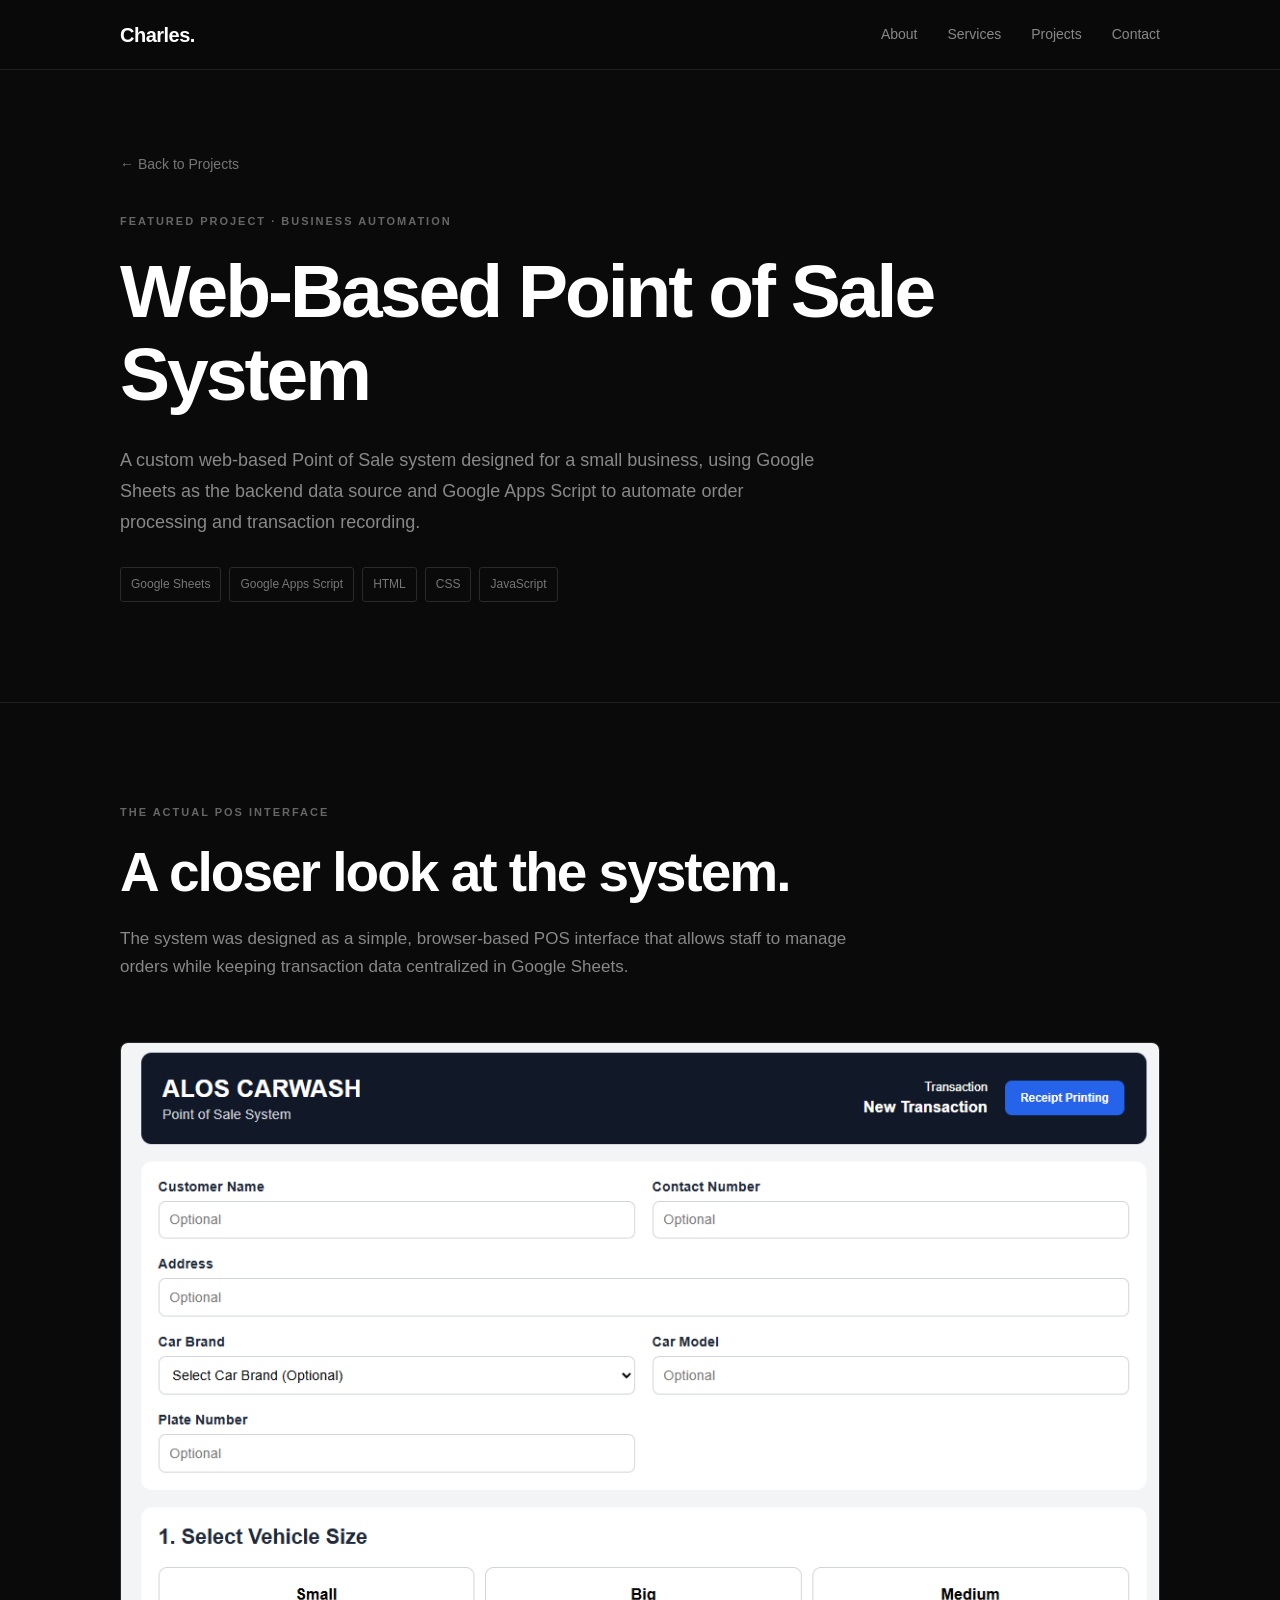
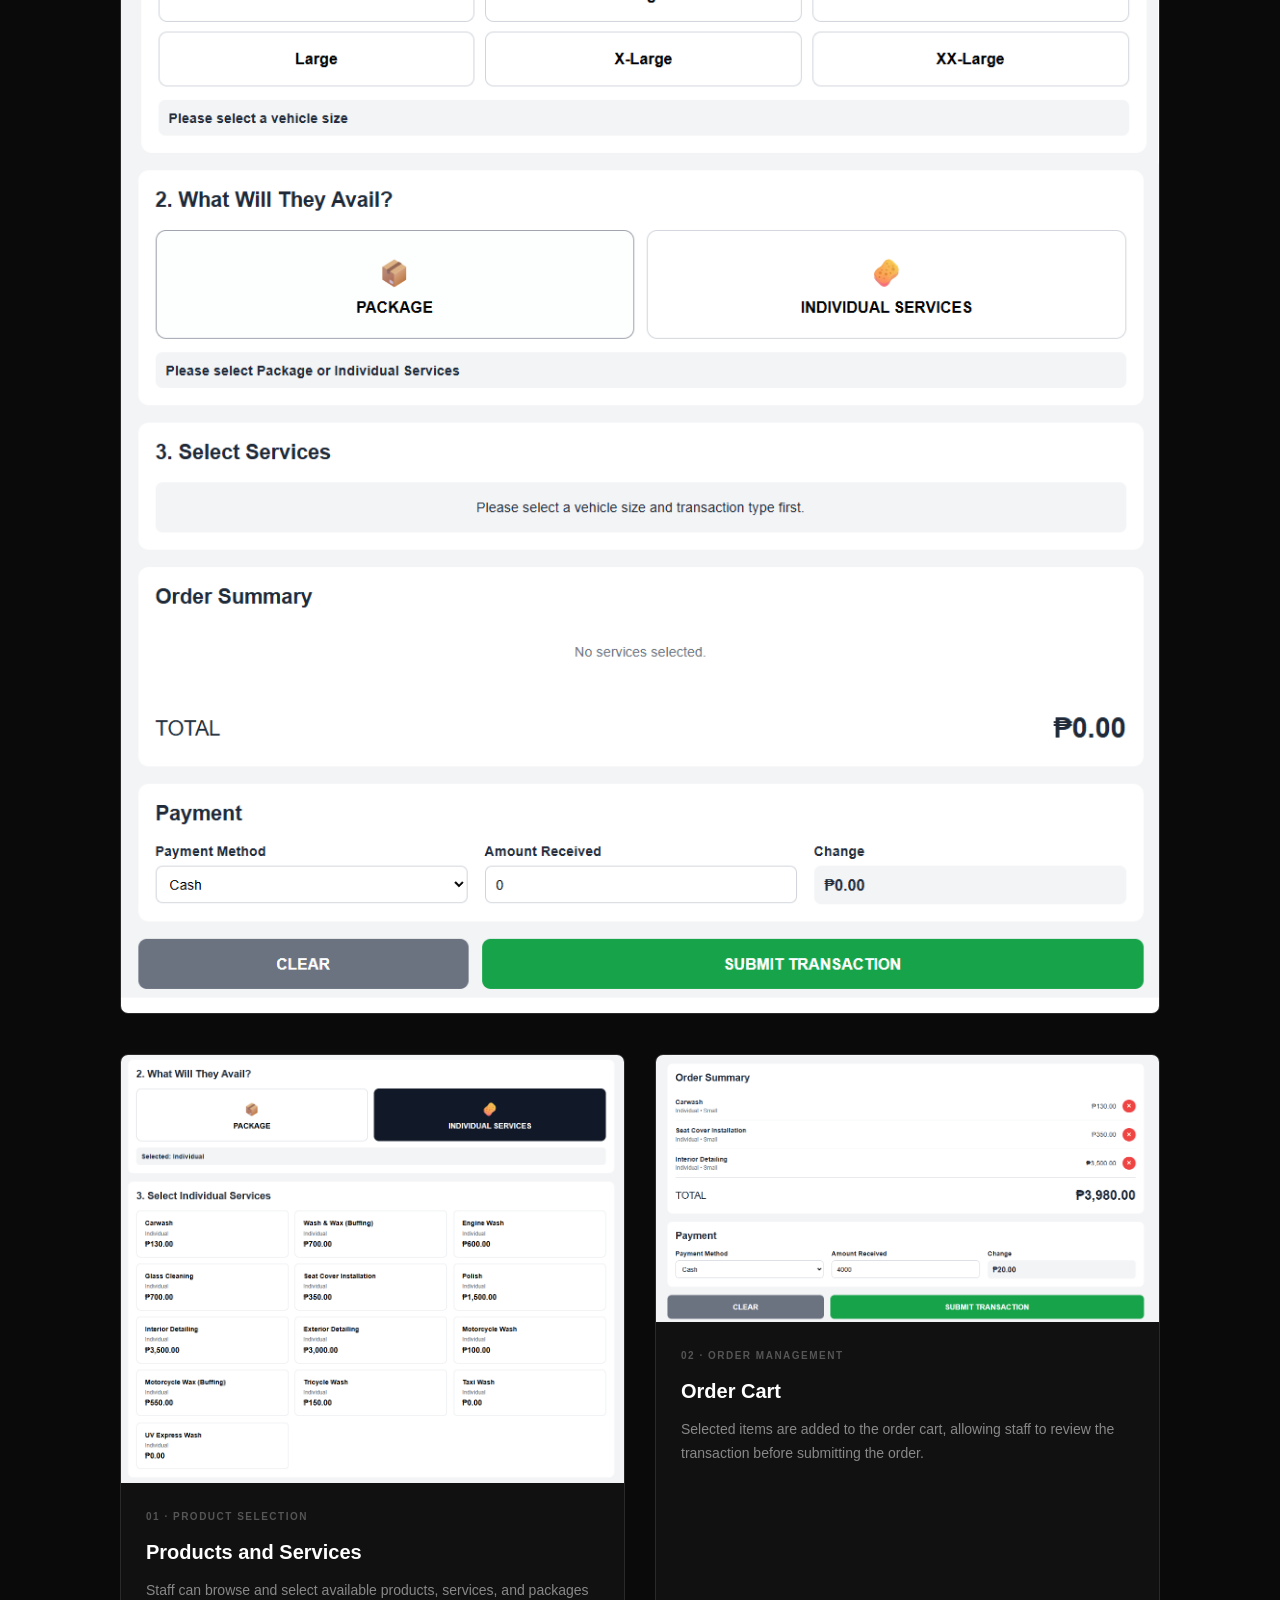
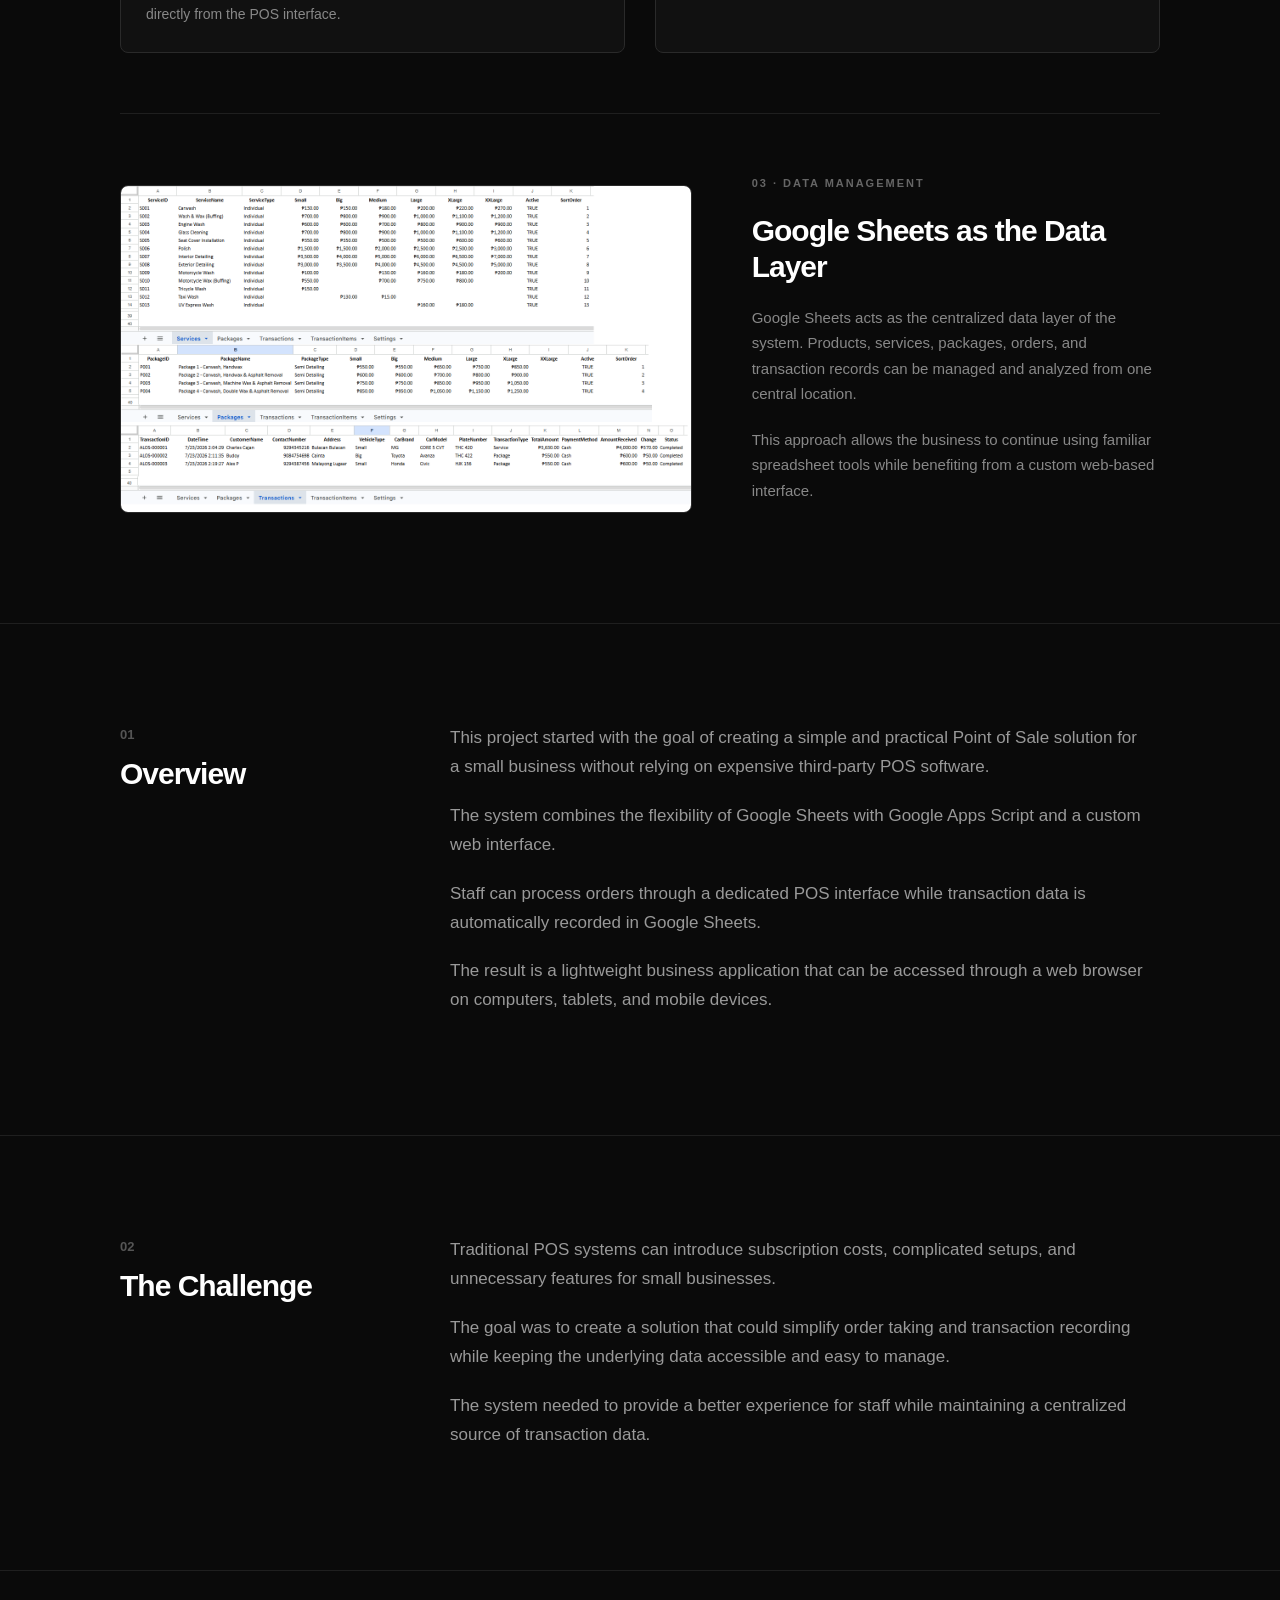
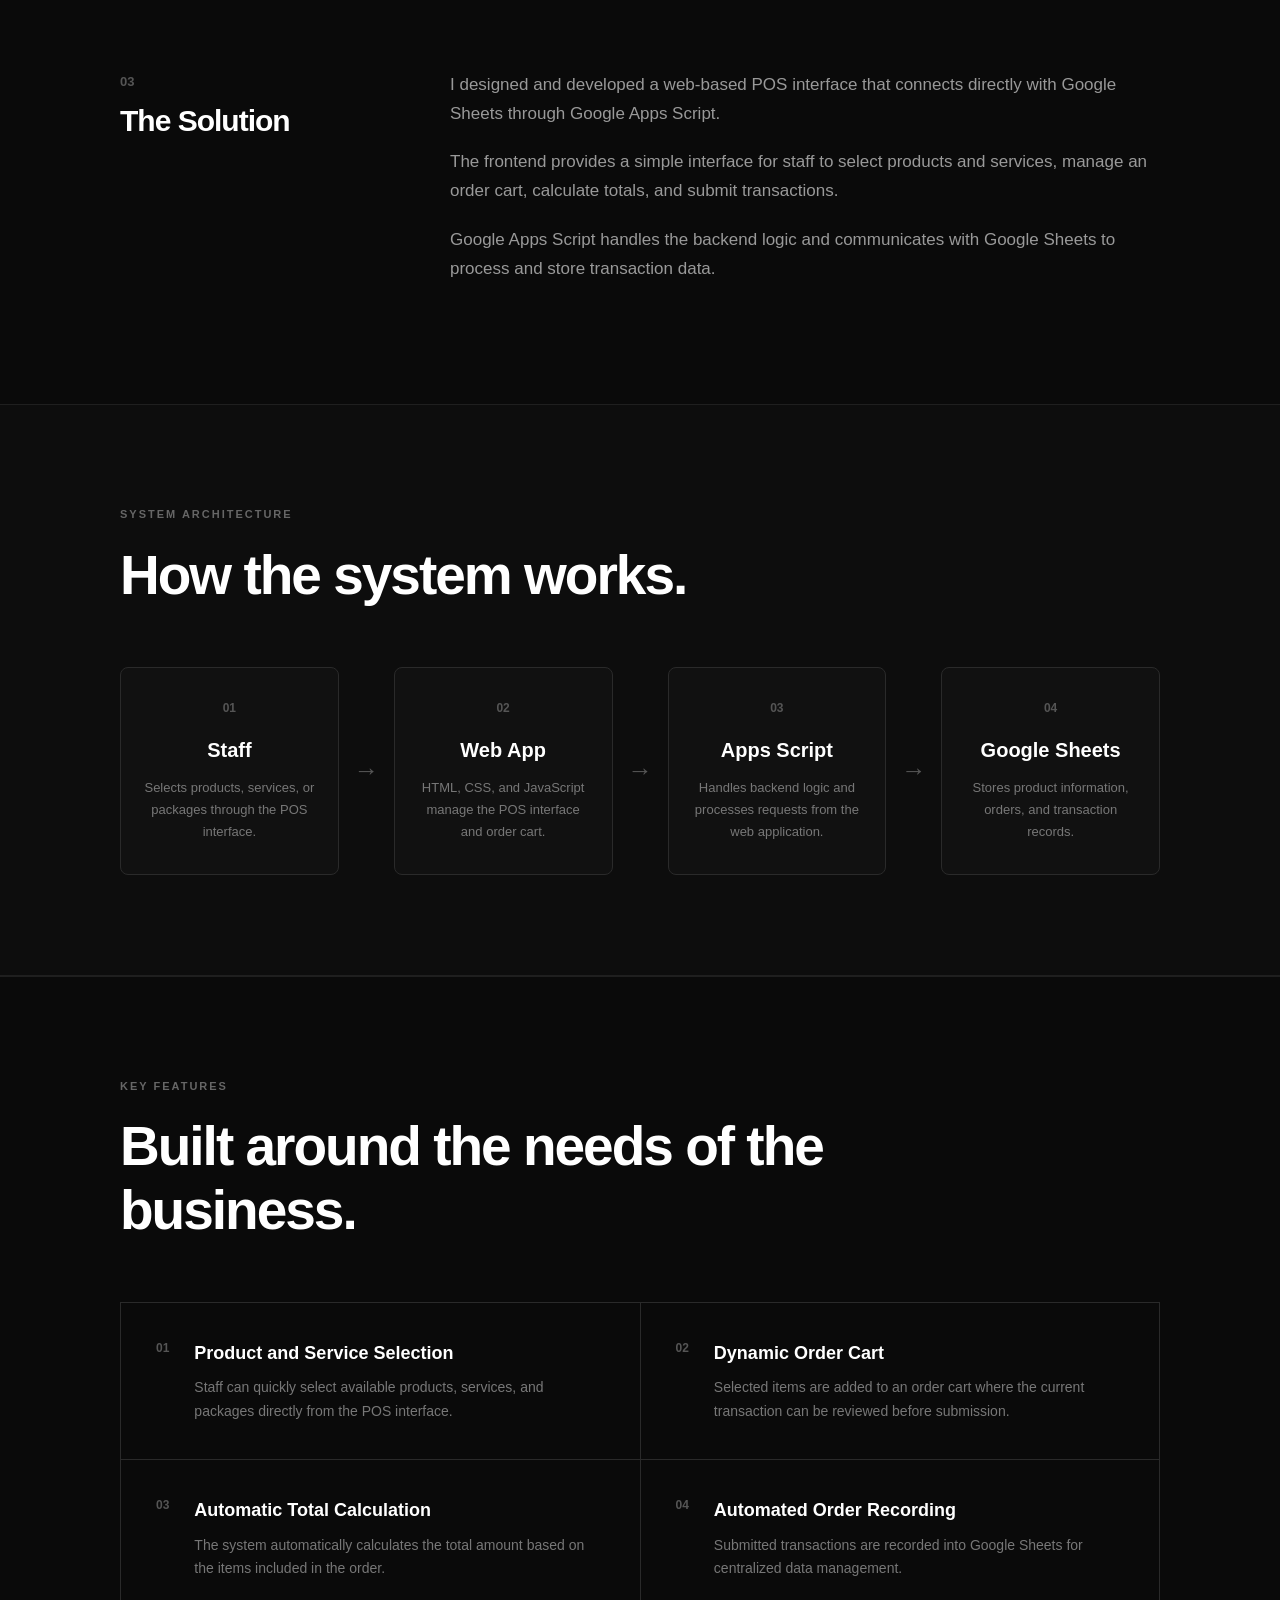
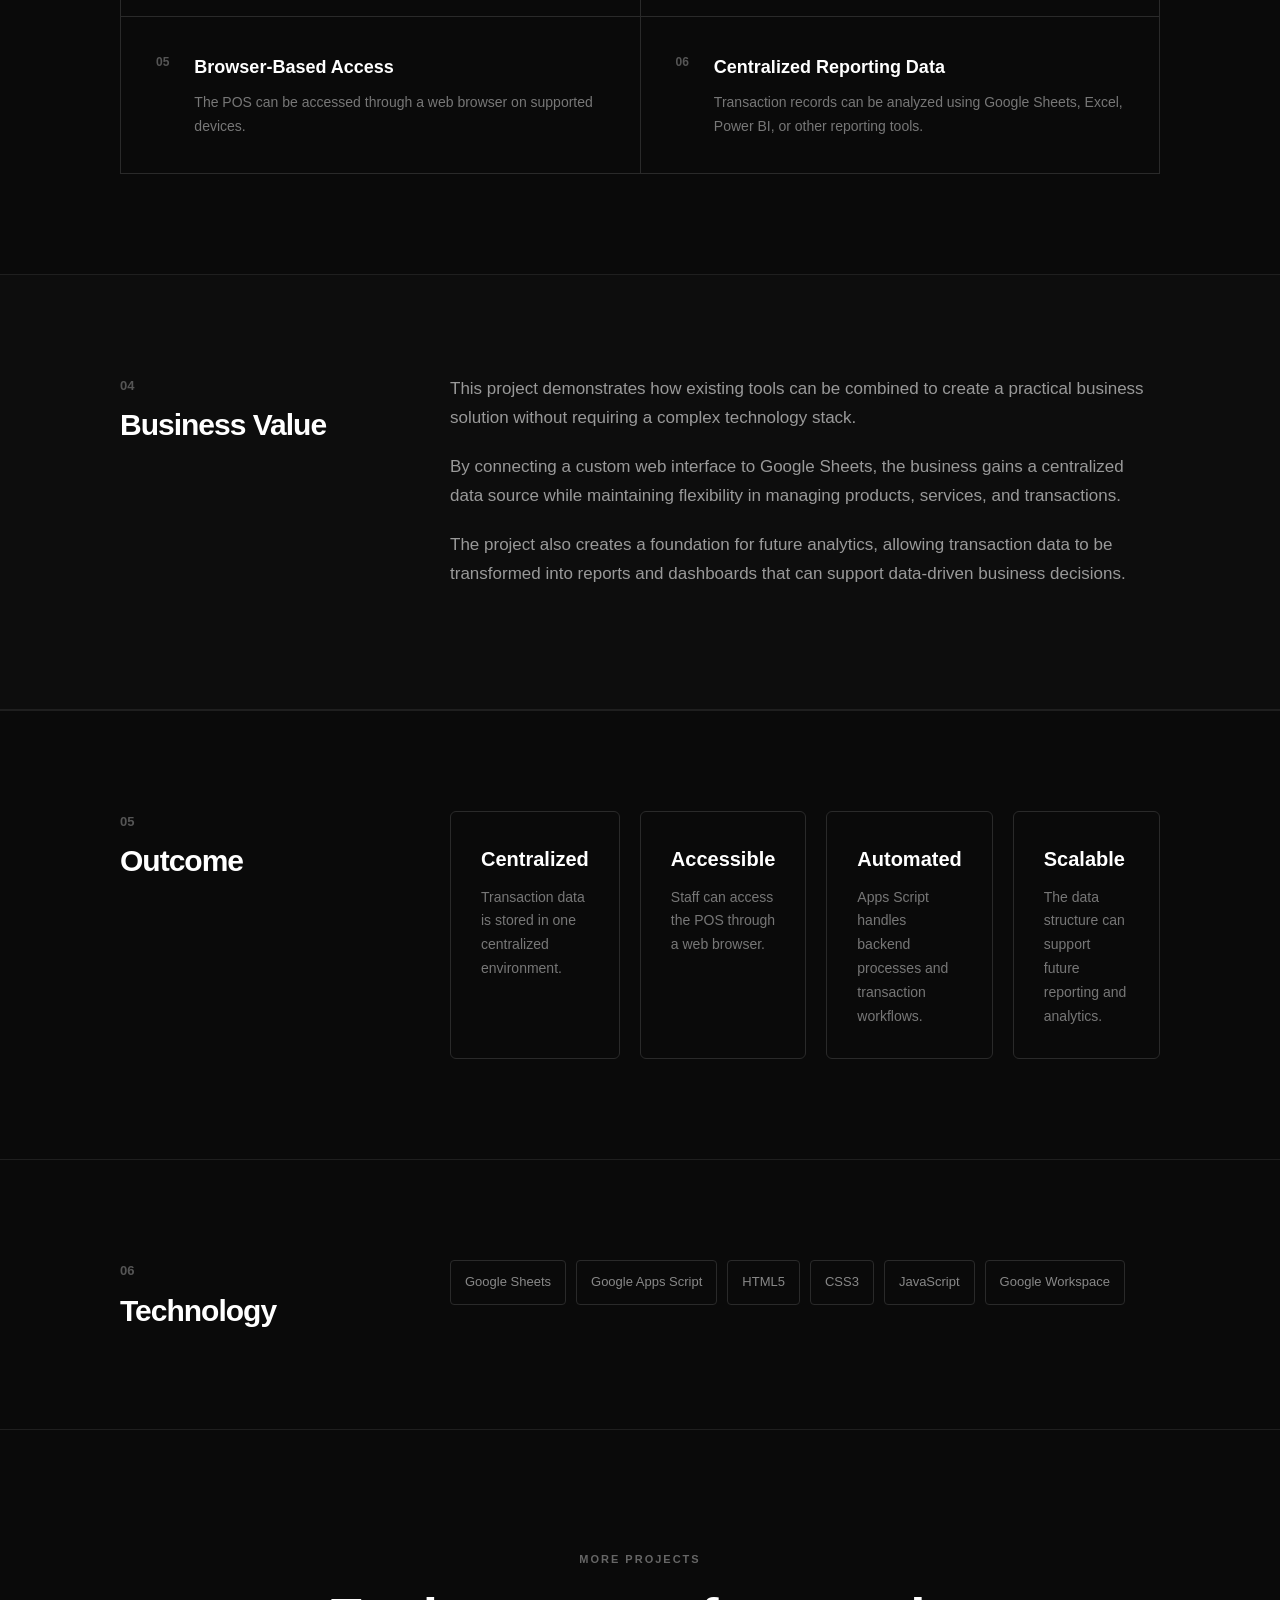
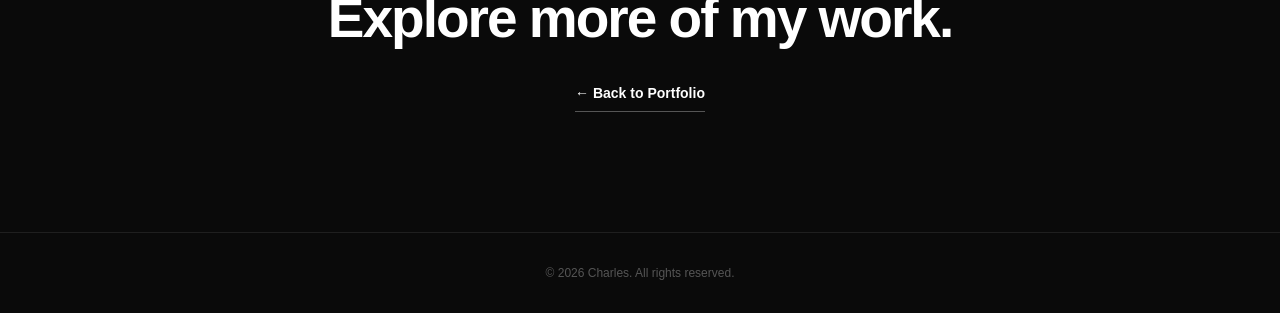
==== commit f500c234: "Update pos-system.html" ====
--- a/projects/pos-system.html
+++ b/projects/pos-system.html
@@ -52,8 +52,8 @@
                 About
             </a>
 
-            <a href="../index.html#skills">
-                Skills
+            <a href="../index.html#services">
+                Services
             </a>
 
             <a href="../index.html#projects">
--- a/style.css
+++ b/style.css
@@ -39,6 +39,13 @@
 }
 
 
+img {
+    max-width: 100%;
+
+    height: auto;
+}
+
+
 .container {
     width: 100%;
 
@@ -65,14 +72,19 @@
 
     width: 100%;
 
+    height: 70px;
+
     z-index: 1000;
 
     background:
-        rgba(10, 10, 10, 0.85);
+        rgba(10, 10, 10, 0.92);
 
     backdrop-filter:
         blur(10px);
 
+    -webkit-backdrop-filter:
+        blur(10px);
+
     border-bottom:
         1px solid #1f1f1f;
 }
@@ -81,10 +93,12 @@
 .nav-container {
     max-width: 1100px;
 
+    height: 70px;
+
     margin: 0 auto;
 
     padding:
-        20px 30px;
+        0 30px;
 
     display: flex;
 
@@ -99,7 +113,8 @@
 
     font-weight: 700;
 
-    letter-spacing: -0.5px;
+    letter-spacing:
+        -0.5px;
 
     color: #ffffff;
 }
@@ -128,7 +143,139 @@
 
 
 /* =========================
-   HERO
+   GENERAL SECTIONS
+========================= */
+
+.section {
+    padding:
+        100px 0;
+}
+
+
+.section-border {
+    border-top:
+        1px solid #1f1f1f;
+}
+
+
+.section-dark {
+    background:
+        #0d0d0d;
+
+    border-top:
+        1px solid #1f1f1f;
+
+    border-bottom:
+        1px solid #1f1f1f;
+}
+
+
+.section-grid {
+    display: grid;
+
+    grid-template-columns:
+        250px 1fr;
+
+    gap: 80px;
+}
+
+
+.section-title span {
+    display: block;
+
+    color: #555555;
+
+    font-size: 13px;
+
+    font-weight: 600;
+
+    margin-bottom: 10px;
+}
+
+
+.section-title h2 {
+    color: #ffffff;
+
+    font-size: 30px;
+
+    line-height: 1.2;
+
+    letter-spacing:
+        -1px;
+}
+
+
+.section-content {
+    max-width: 700px;
+}
+
+
+.section-content p {
+    color: #999999;
+
+    font-size: 17px;
+
+    margin-bottom: 20px;
+}
+
+
+.section-content h3 {
+    color: #ffffff;
+
+    font-size: 22px;
+
+    margin-bottom: 15px;
+}
+
+
+.section-heading {
+    max-width: 750px;
+
+    margin-bottom: 60px;
+}
+
+
+.section-label {
+    color: #666666;
+
+    font-size: 11px;
+
+    font-weight: 600;
+
+    letter-spacing:
+        2px;
+
+    margin-bottom: 20px;
+}
+
+
+.section-heading h2 {
+    color: #ffffff;
+
+    font-size:
+        clamp(35px, 5vw, 55px);
+
+    line-height:
+        1.15;
+
+    letter-spacing:
+        -2px;
+
+    margin-bottom: 20px;
+}
+
+
+.section-heading > p:last-child {
+    color: #888888;
+
+    font-size: 17px;
+
+    line-height: 1.7;
+}
+
+
+/* =========================
+   HOMEPAGE HERO
 ========================= */
 
 .hero {
@@ -154,7 +301,8 @@
 
     font-weight: 600;
 
-    letter-spacing: 3px;
+    letter-spacing:
+        3px;
 
     margin-bottom: 25px;
 }
@@ -164,7 +312,8 @@
     font-size:
         clamp(55px, 9vw, 100px);
 
-    line-height: 1;
+    line-height:
+        1;
 
     letter-spacing:
         -5px;
@@ -176,13 +325,16 @@
 
 
 .hero-description {
-    max-width: 650px;
+    max-width:
+        650px;
 
     color: #999999;
 
-    font-size: 20px;
-
-    line-height: 1.7;
+    font-size:
+        20px;
+
+    line-height:
+        1.7;
 
     margin-bottom: 35px;
 }
@@ -208,6 +360,54 @@
         1px solid #555555;
 
     padding-bottom: 5px;
+
+    transition:
+        border-color 0.2s ease;
+}
+
+
+.text-link span {
+    margin-left: 8px;
+
+    color: #777777;
+}
+
+
+.text-link:hover {
+    border-color:
+        #ffffff;
+}
+
+
+/* =========================
+   SKILLS
+========================= */
+
+.skills-list {
+    display: flex;
+
+    flex-wrap: wrap;
+
+    gap: 10px;
+
+    align-content:
+        flex-start;
+}
+
+
+.skill {
+    padding:
+        10px 16px;
+
+    border:
+        1px solid #2a2a2a;
+
+    border-radius:
+        4px;
+
+    color: #b5b5b5;
+
+    font-size: 14px;
 
     transition:
         border-color 0.2s ease,
@@ -215,125 +415,6 @@
 }
 
 
-.text-link span {
-    margin-left: 8px;
-
-    color: #777777;
-}
-
-
-.text-link:hover {
-    border-color: #ffffff;
-}
-
-
-/* =========================
-   SECTIONS
-========================= */
-
-.section {
-    padding:
-        100px 0;
-}
-
-
-.section-border {
-    border-top:
-        1px solid #1f1f1f;
-}
-
-
-.section-grid {
-    display: grid;
-
-    grid-template-columns:
-        250px 1fr;
-
-    gap: 80px;
-}
-
-
-.section-title span {
-    display: block;
-
-    color: #555555;
-
-    font-size: 13px;
-
-    font-weight: 600;
-
-    margin-bottom: 10px;
-}
-
-
-.section-title h2 {
-    color: #ffffff;
-
-    font-size: 30px;
-
-    letter-spacing:
-        -1px;
-}
-
-
-.section-content {
-    max-width: 700px;
-}
-
-
-.section-content p {
-    color: #999999;
-
-    font-size: 17px;
-
-    margin-bottom: 20px;
-}
-
-
-.section-content h3 {
-    color: #ffffff;
-
-    font-size: 22px;
-
-    margin-bottom: 15px;
-}
-
-
-/* =========================
-   SKILLS
-========================= */
-
-.skills-list {
-    display: flex;
-
-    flex-wrap: wrap;
-
-    gap: 10px;
-
-    align-content: flex-start;
-}
-
-
-.skill {
-    padding:
-        10px 16px;
-
-    border:
-        1px solid #2a2a2a;
-
-    border-radius:
-        4px;
-
-    color: #b5b5b5;
-
-    font-size: 14px;
-
-    transition:
-        border-color 0.2s ease,
-        color 0.2s ease;
-}
-
-
 .skill:hover {
     color: #ffffff;
 
@@ -385,7 +466,8 @@
 
 
 .project-info {
-    max-width: 700px;
+    max-width:
+        700px;
 }
 
 
@@ -406,25 +488,31 @@
 .project h3 {
     color: #ffffff;
 
-    font-size: 28px;
-
-    line-height: 1.3;
+    font-size:
+        28px;
+
+    line-height:
+        1.3;
 
     letter-spacing:
         -0.5px;
 
-    margin-bottom: 15px;
+    margin-bottom:
+        15px;
 }
 
 
 .project-info > p:not(.project-type) {
     color: #888888;
 
-    font-size: 16px;
-
-    line-height: 1.7;
-
-    margin-bottom: 20px;
+    font-size:
+        16px;
+
+    line-height:
+        1.7;
+
+    margin-bottom:
+        20px;
 }
 
 
@@ -435,14 +523,16 @@
 
     gap: 8px;
 
-    margin-bottom: 25px;
+    margin-bottom:
+        25px;
 }
 
 
 .project-tools span {
     color: #777777;
 
-    font-size: 12px;
+    font-size:
+        12px;
 
     padding:
         5px 10px;
@@ -460,24 +550,26 @@
 
     color: #ffffff;
 
-    font-size: 14px;
-
-    font-weight: 600;
+    font-size:
+        14px;
+
+    font-weight:
+        600;
 
     border-bottom:
         1px solid #555555;
 
-    padding-bottom: 4px;
-
-    transition:
-        border-color 0.2s ease;
+    padding-bottom:
+        4px;
 }
 
 
 .project-link span {
-    margin-left: 8px;
-
-    color: #777777;
+    margin-left:
+        8px;
+
+    color:
+        #777777;
 }
 
 
@@ -488,7 +580,8 @@
 
 
 .project-disabled {
-    color: #555555;
+    color:
+        #555555;
 
     border-color:
         #2a2a2a;
@@ -498,9 +591,698 @@
 }
 
 
-.project-disabled:hover {
+/* =========================
+   POS PROJECT HERO
+========================= */
+
+.project-hero {
+    padding:
+        150px 0 100px;
+
+    background:
+        #0a0a0a;
+
+    border-bottom:
+        1px solid #1f1f1f;
+}
+
+
+.back-link {
+    display:
+        inline-block;
+
+    margin-bottom:
+        35px;
+
+    color:
+        #777777;
+
+    font-size:
+        14px;
+
+    transition:
+        color 0.2s ease;
+}
+
+
+.back-link:hover {
+    color:
+        #ffffff;
+}
+
+
+.project-label {
+    color:
+        #666666;
+
+    font-size:
+        11px;
+
+    font-weight:
+        600;
+
+    letter-spacing:
+        2px;
+
+    margin-bottom:
+        20px;
+}
+
+
+.project-hero h1 {
+    max-width:
+        900px;
+
+    color:
+        #ffffff;
+
+    font-size:
+        clamp(45px, 7vw, 75px);
+
+    line-height:
+        1.1;
+
+    letter-spacing:
+        -3px;
+
+    margin:
+        0 0 30px;
+}
+
+
+.project-hero-description {
+    max-width:
+        700px;
+
+    color:
+        #888888;
+
+    font-size:
+        18px;
+
+    line-height:
+        1.7;
+
+    margin-bottom:
+        30px;
+}
+
+
+.project-hero-tags {
+    display:
+        flex;
+
+    flex-wrap:
+        wrap;
+
+    gap:
+        8px;
+}
+
+
+.project-hero-tags span {
+    padding:
+        6px 10px;
+
+    border:
+        1px solid #2a2a2a;
+
+    border-radius:
+        3px;
+
+    color:
+        #777777;
+
+    font-size:
+        12px;
+}
+
+
+/* =========================
+   POS SCREENSHOT SHOWCASE
+========================= */
+
+.pos-showcase {
+    padding-top:
+        100px;
+}
+
+
+.pos-main-image {
+    width:
+        100%;
+
+    margin-bottom:
+        40px;
+
+    border:
+        1px solid #2a2a2a;
+
+    border-radius:
+        8px;
+
+    overflow:
+        hidden;
+
+    background:
+        #111111;
+}
+
+
+.pos-main-image img {
+    display:
+        block;
+
+    width:
+        100%;
+
+    height:
+        auto;
+
+    transition:
+        transform 0.4s ease;
+}
+
+
+.pos-main-image:hover img {
+    transform:
+        scale(1.01);
+}
+
+
+.pos-screenshot-grid {
+    display:
+        grid;
+
+    grid-template-columns:
+        repeat(2, 1fr);
+
+    gap:
+        30px;
+}
+
+
+.pos-screenshot {
+    border:
+        1px solid #2a2a2a;
+
+    border-radius:
+        8px;
+
+    overflow:
+        hidden;
+
+    background:
+        #111111;
+}
+
+
+.pos-screenshot img {
+    display:
+        block;
+
+    width:
+        100%;
+
+    height:
+        auto;
+
+    transition:
+        transform 0.4s ease;
+}
+
+
+.pos-screenshot:hover img {
+    transform:
+        scale(1.02);
+}
+
+
+.pos-screenshot-caption {
+    padding:
+        25px;
+}
+
+
+.screenshot-label {
+    color:
+        #555555;
+
+    font-size:
+        10px;
+
+    font-weight:
+        700;
+
+    letter-spacing:
+        1.5px;
+
+    margin-bottom:
+        10px;
+}
+
+
+.pos-screenshot-caption h3 {
+    color:
+        #ffffff;
+
+    font-size:
+        20px;
+
+    margin-bottom:
+        10px;
+}
+
+
+.pos-screenshot-caption p:last-child {
+    color:
+        #888888;
+
+    font-size:
+        14px;
+
+    line-height:
+        1.7;
+}
+
+
+/* =========================
+   POS BACKEND SHOWCASE
+========================= */
+
+.pos-backend-showcase {
+    display:
+        grid;
+
+    grid-template-columns:
+        1.4fr 1fr;
+
+    gap:
+        60px;
+
+    align-items:
+        center;
+
+    margin-top:
+        60px;
+
+    padding-top:
+        60px;
+
+    border-top:
+        1px solid #1f1f1f;
+}
+
+
+.backend-image {
+    border:
+        1px solid #2a2a2a;
+
+    border-radius:
+        8px;
+
+    overflow:
+        hidden;
+
+    background:
+        #111111;
+}
+
+
+.backend-image img {
+    display:
+        block;
+
+    width:
+        100%;
+
+    height:
+        auto;
+}
+
+
+.backend-content h3 {
+    color:
+        #ffffff;
+
+    font-size:
+        30px;
+
+    line-height:
+        1.2;
+
+    letter-spacing:
+        -1px;
+
+    margin-bottom:
+        20px;
+}
+
+
+.backend-content p:not(.section-label) {
+    color:
+        #888888;
+
+    font-size:
+        15px;
+
+    line-height:
+        1.7;
+
+    margin-bottom:
+        20px;
+}
+
+
+/* =========================
+   SYSTEM ARCHITECTURE
+========================= */
+
+.architecture {
+    display:
+        flex;
+
+    align-items:
+        stretch;
+
+    justify-content:
+        center;
+
+    gap:
+        15px;
+
+    flex-wrap:
+        wrap;
+}
+
+
+.architecture-box {
+    flex:
+        1;
+
+    min-width:
+        180px;
+
+    max-width:
+        230px;
+
+    padding:
+        30px 20px;
+
+    border:
+        1px solid #2a2a2a;
+
+    background:
+        #111111;
+
+    border-radius:
+        8px;
+
+    text-align:
+        center;
+}
+
+
+.architecture-box span {
+    display:
+        block;
+
+    color:
+        #555555;
+
+    font-weight:
+        700;
+
+    font-size:
+        12px;
+
+    margin-bottom:
+        15px;
+}
+
+
+.architecture-box strong {
+    display:
+        block;
+
+    color:
+        #ffffff;
+
+    font-size:
+        20px;
+
+    margin-bottom:
+        10px;
+}
+
+
+.architecture-box p {
+    color:
+        #777777;
+
+    font-size:
+        13px;
+}
+
+
+.architecture-arrow {
+    display:
+        flex;
+
+    align-items:
+        center;
+
+    color:
+        #555555;
+
+    font-size:
+        25px;
+}
+
+
+/* =========================
+   FEATURES
+========================= */
+
+.features-list {
+    display:
+        grid;
+
+    grid-template-columns:
+        repeat(2, 1fr);
+
+    gap:
+        1px;
+
+    background:
+        #2a2a2a;
+
+    border:
+        1px solid #2a2a2a;
+}
+
+
+.feature-item {
+    display:
+        flex;
+
+    gap:
+        25px;
+
+    padding:
+        35px;
+
+    background:
+        #0a0a0a;
+}
+
+
+.feature-item > span {
+    color:
+        #555555;
+
+    font-size:
+        12px;
+
+    font-weight:
+        700;
+
+    flex-shrink:
+        0;
+}
+
+
+.feature-item h3 {
+    color:
+        #ffffff;
+
+    font-size:
+        18px;
+
+    margin-bottom:
+        8px;
+}
+
+
+.feature-item p {
+    color:
+        #777777;
+
+    font-size:
+        14px;
+
+    line-height:
+        1.7;
+}
+
+
+/* =========================
+   OUTCOME
+========================= */
+
+.outcome-grid {
+    display:
+        grid;
+
+    grid-template-columns:
+        repeat(4, 1fr);
+
+    gap:
+        20px;
+}
+
+
+.outcome-card {
+    padding:
+        30px;
+
+    border:
+        1px solid #2a2a2a;
+
+    border-radius:
+        6px;
+}
+
+
+.outcome-card strong {
+    display:
+        block;
+
+    color:
+        #ffffff;
+
+    font-size:
+        20px;
+
+    margin-bottom:
+        10px;
+}
+
+
+.outcome-card p {
+    color:
+        #777777;
+
+    font-size:
+        14px;
+}
+
+
+/* =========================
+   TECHNOLOGY STACK
+========================= */
+
+.technology-stack {
+    display:
+        flex;
+
+    flex-wrap:
+        wrap;
+
+    gap:
+        10px;
+
+    align-content:
+        flex-start;
+}
+
+
+.technology-stack span {
+    padding:
+        10px 14px;
+
+    border:
+        1px solid #2a2a2a;
+
+    border-radius:
+        4px;
+
+    color:
+        #888888;
+
+    font-size:
+        13px;
+}
+
+
+/* =========================
+   PROJECT FOOTER
+========================= */
+
+.project-footer {
+    padding:
+        120px 0;
+
+    border-top:
+        1px solid #1f1f1f;
+
+    text-align:
+        center;
+}
+
+
+.project-footer h2 {
+    color:
+        #ffffff;
+
+    font-size:
+        clamp(35px, 5vw, 55px);
+
+    line-height:
+        1.1;
+
+    letter-spacing:
+        -2px;
+
+    margin-bottom:
+        30px;
+}
+
+
+.project-footer-link {
+    display:
+        inline-block;
+
+    color:
+        #ffffff;
+
+    font-size:
+        14px;
+
+    font-weight:
+        600;
+
+    border-bottom:
+        1px solid #555555;
+
+    padding-bottom:
+        5px;
+}
+
+
+.project-footer-link:hover {
     border-color:
-        #2a2a2a;
+        #ffffff;
 }
 
 
@@ -518,7 +1300,8 @@
 
 
 .contact-section h2 {
-    color: #ffffff;
+    color:
+        #ffffff;
 
     font-size:
         clamp(45px, 7vw, 75px);
@@ -529,7 +1312,8 @@
     letter-spacing:
         -3px;
 
-    margin-bottom: 20px;
+    margin-bottom:
+        20px;
 }
 
 
@@ -540,41 +1324,47 @@
     margin:
         0 auto 30px;
 
-    color: #888888;
-
-    font-size: 17px;
+    color:
+        #888888;
+
+    font-size:
+        17px;
 }
 
 
 .contact-links {
-    display: flex;
-
-    justify-content: center;
-
-    flex-wrap: wrap;
-
-    gap: 25px;
+    display:
+        flex;
+
+    justify-content:
+        center;
+
+    flex-wrap:
+        wrap;
+
+    gap:
+        25px;
 }
 
 
 .contact-links a {
-    color: #aaaaaa;
-
-    font-size: 14px;
+    color:
+        #aaaaaa;
+
+    font-size:
+        14px;
 
     border-bottom:
         1px solid #444444;
 
-    padding-bottom: 4px;
-
-    transition:
-        color 0.2s ease,
-        border-color 0.2s ease;
+    padding-bottom:
+        4px;
 }
 
 
 .contact-links a:hover {
-    color: #ffffff;
+    color:
+        #ffffff;
 
     border-color:
         #ffffff;
@@ -592,9 +1382,11 @@
     border-top:
         1px solid #1f1f1f;
 
-    color: #555555;
-
-    font-size: 12px;
+    color:
+        #555555;
+
+    font-size:
+        12px;
 
     text-align:
         center;
@@ -605,6 +1397,34 @@
    RESPONSIVE
 ========================= */
 
+@media (max-width: 900px) {
+
+    .section-grid {
+        grid-template-columns:
+            1fr;
+
+        gap:
+            40px;
+    }
+
+
+    .pos-backend-showcase {
+        grid-template-columns:
+            1fr;
+
+        gap:
+            40px;
+    }
+
+
+    .outcome-grid {
+        grid-template-columns:
+            repeat(2, 1fr);
+    }
+
+}
+
+
 @media (max-width: 750px) {
 
     .nav-links {
@@ -640,15 +1460,6 @@
     }
 
 
-    .section-grid {
-        grid-template-columns:
-            1fr;
-
-        gap:
-            35px;
-    }
-
-
     .section-title {
         display:
             flex;
@@ -690,6 +1501,60 @@
             24px;
     }
 
+
+    .project-hero {
+        padding:
+            130px 0 80px;
+    }
+
+
+    .project-hero h1 {
+        font-size:
+            48px;
+
+        letter-spacing:
+            -2px;
+    }
+
+
+    .pos-screenshot-grid {
+        grid-template-columns:
+            1fr;
+    }
+
+
+    .features-list {
+        grid-template-columns:
+            1fr;
+    }
+
+
+    .architecture {
+        flex-direction:
+            column;
+    }
+
+
+    .architecture-box {
+        max-width:
+            100%;
+    }
+
+
+    .architecture-arrow {
+        justify-content:
+            center;
+
+        transform:
+            rotate(90deg);
+    }
+
+
+    .outcome-grid {
+        grid-template-columns:
+            1fr;
+    }
+
 }
 
 
@@ -724,4 +1589,22 @@
             17px;
     }
 
-}
+
+    .project-hero h1 {
+        font-size:
+            42px;
+    }
+
+
+    .project-hero-description {
+        font-size:
+            16px;
+    }
+
+
+    .project-footer {
+        padding:
+            90px 0;
+    }
+
+}
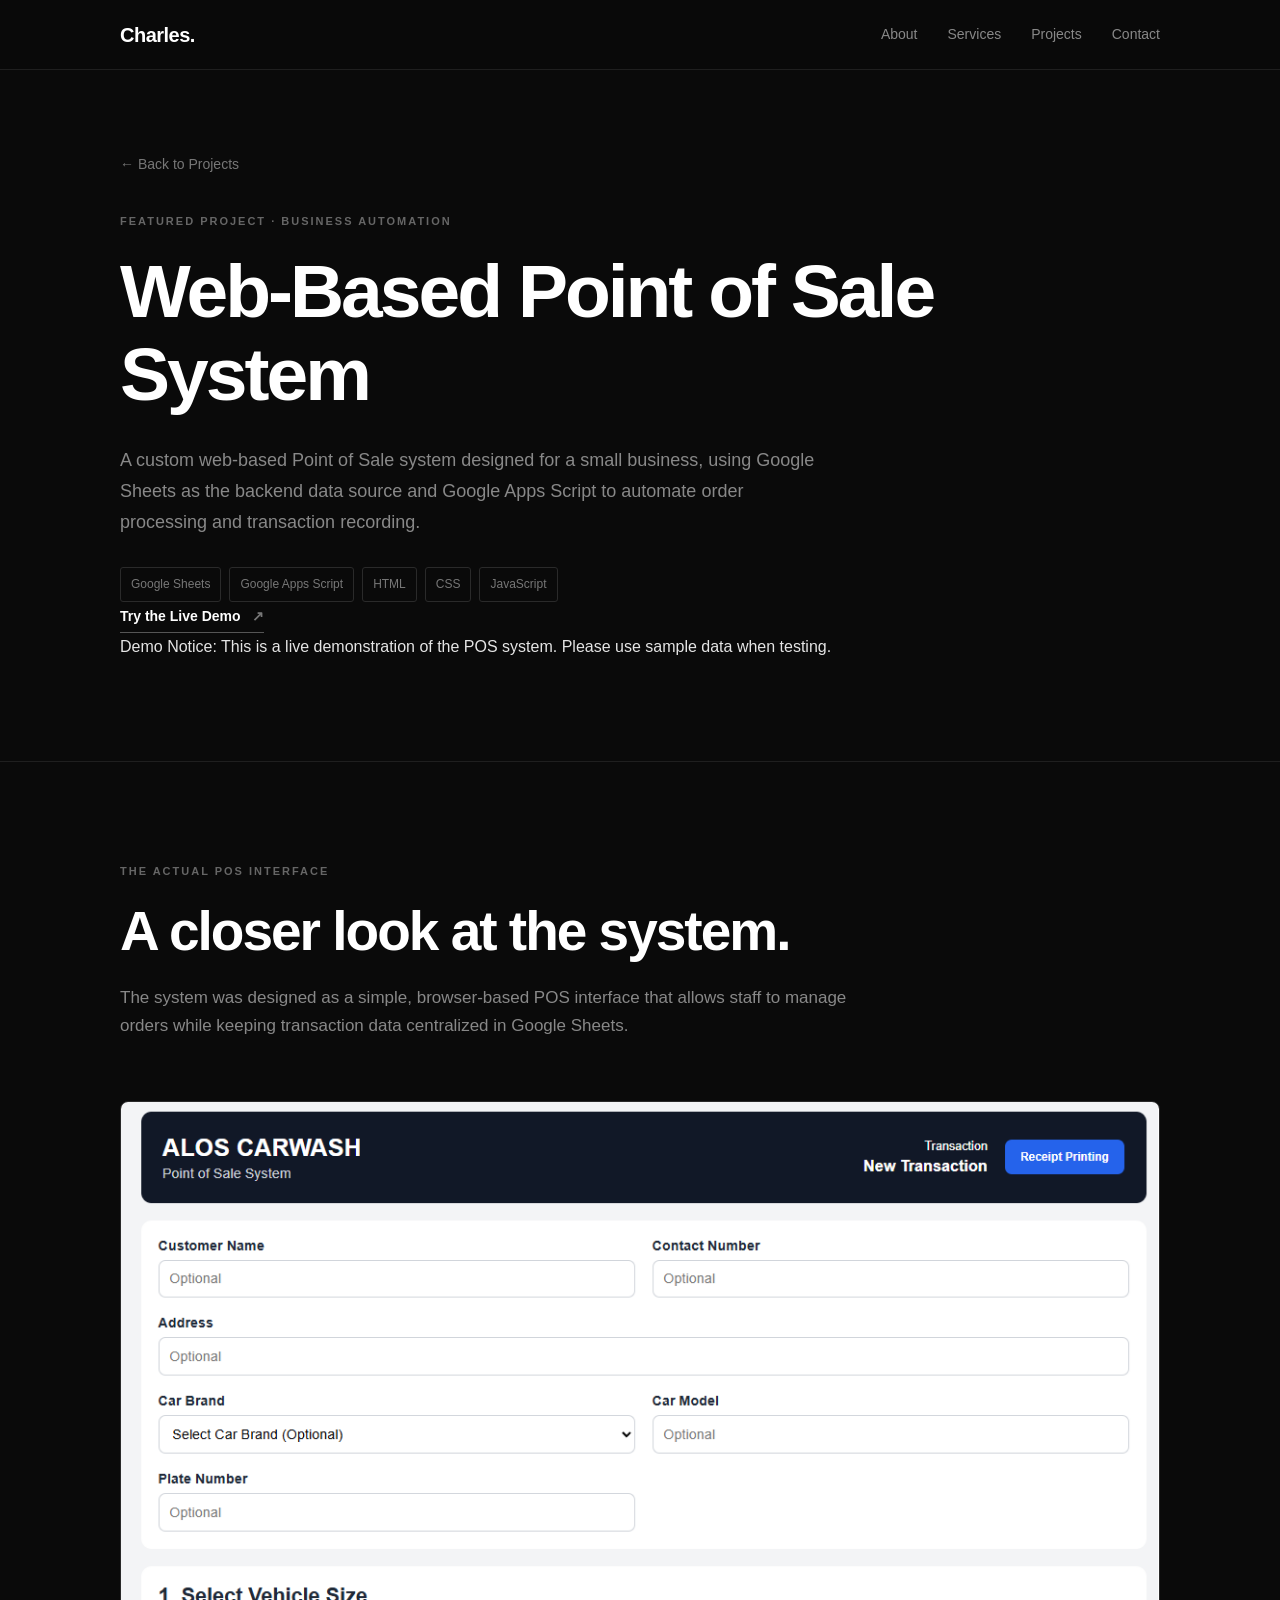
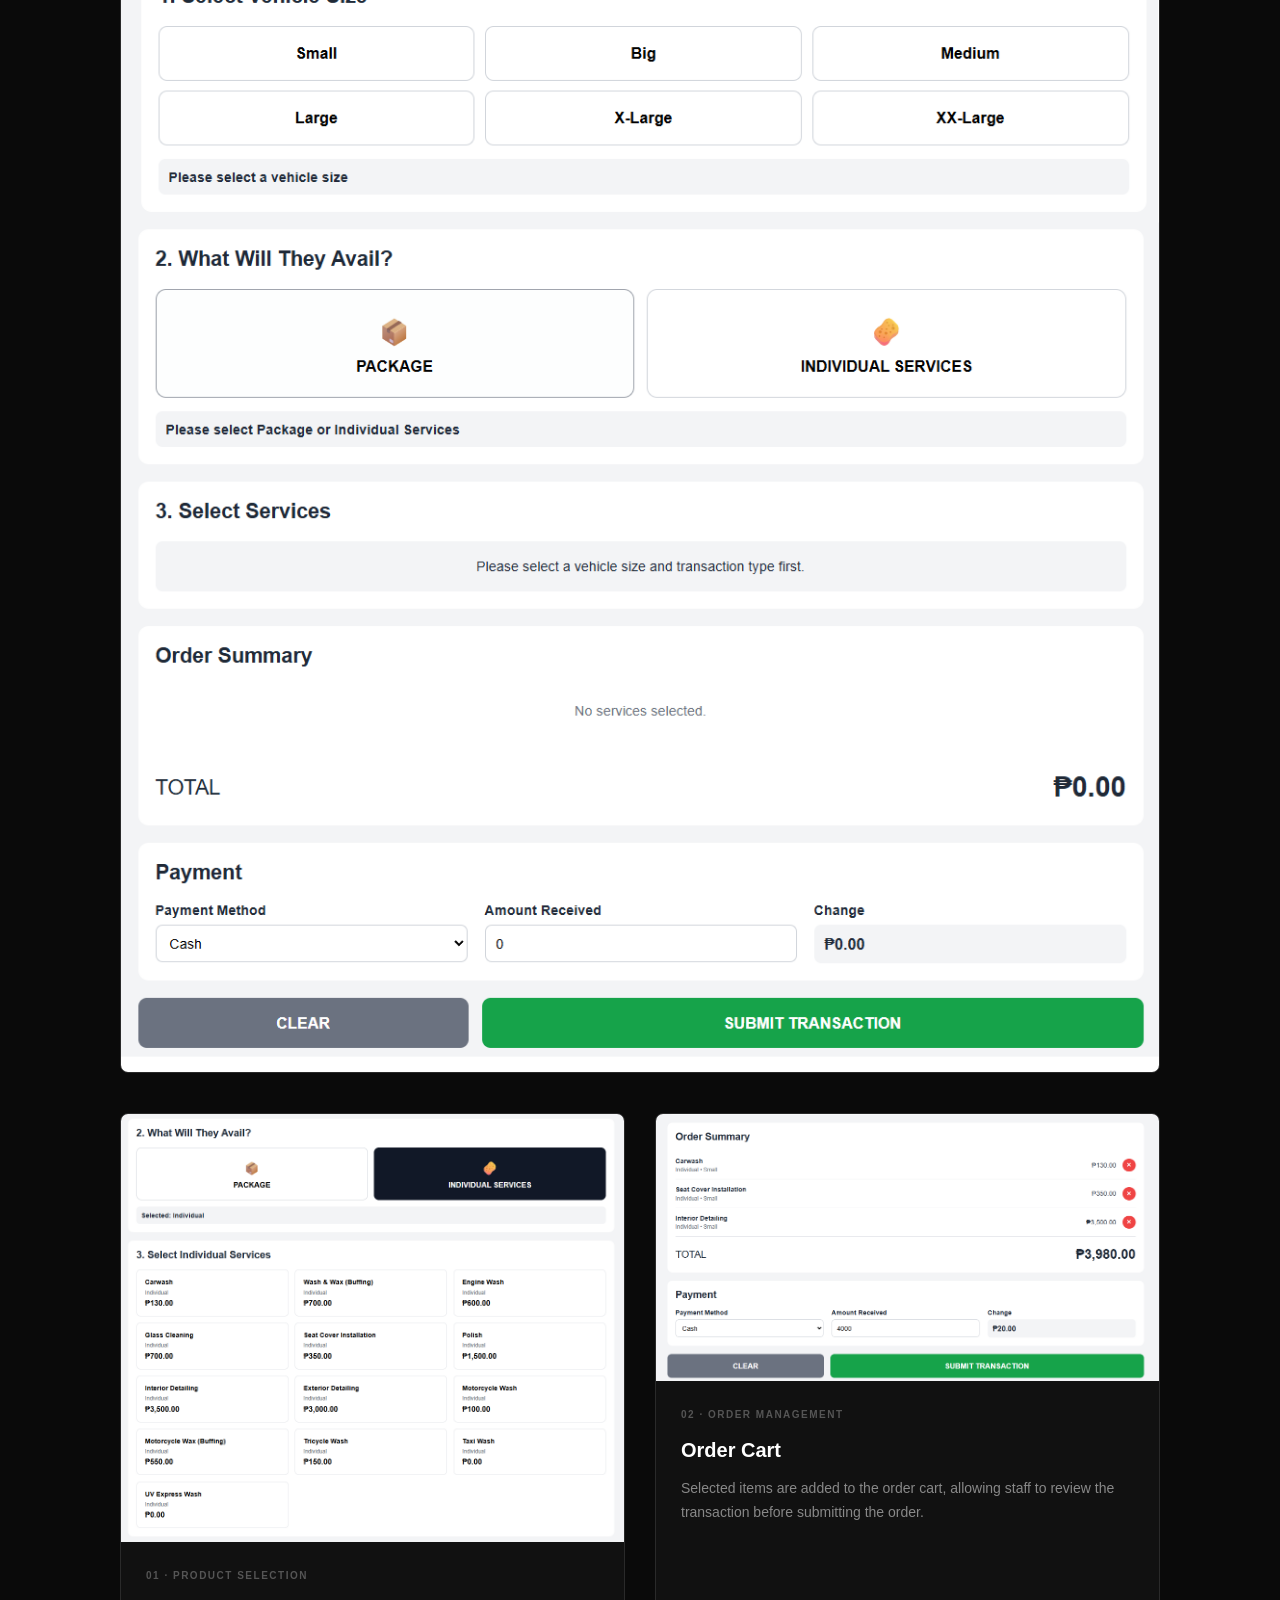
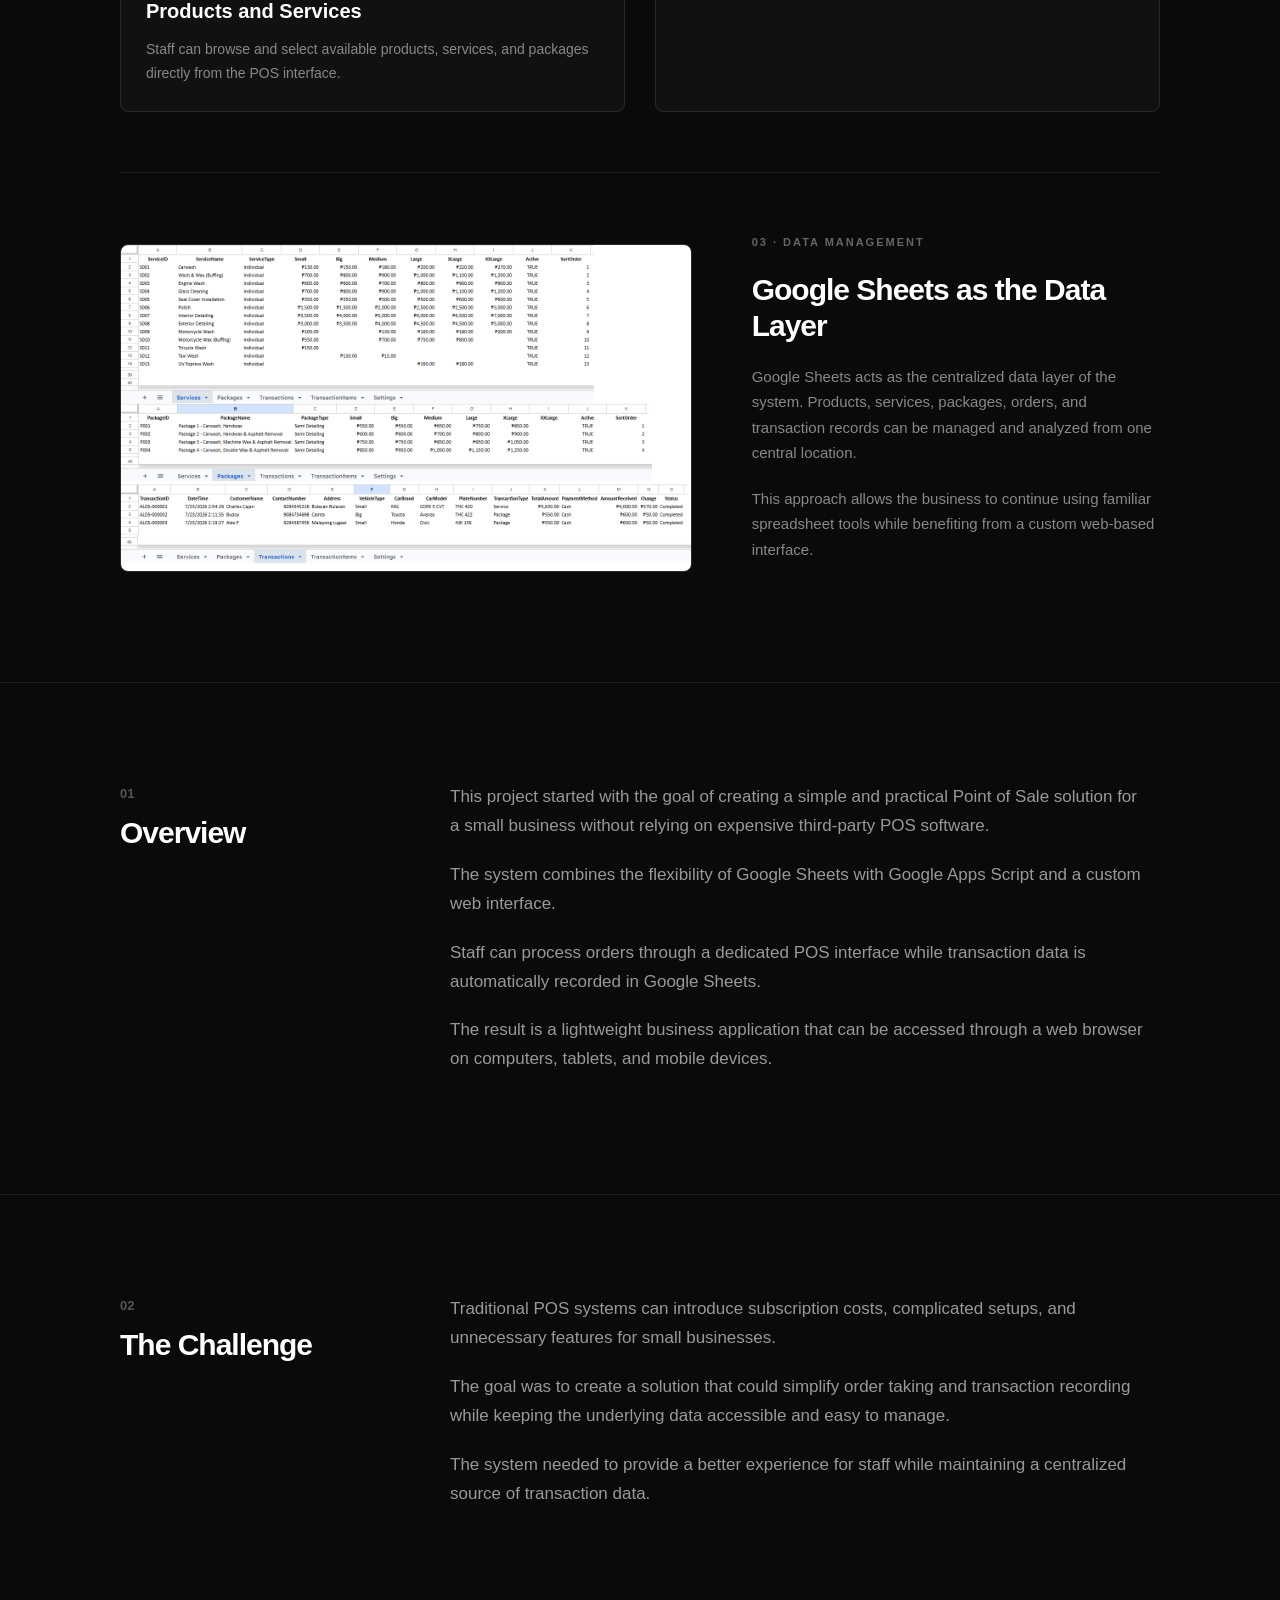
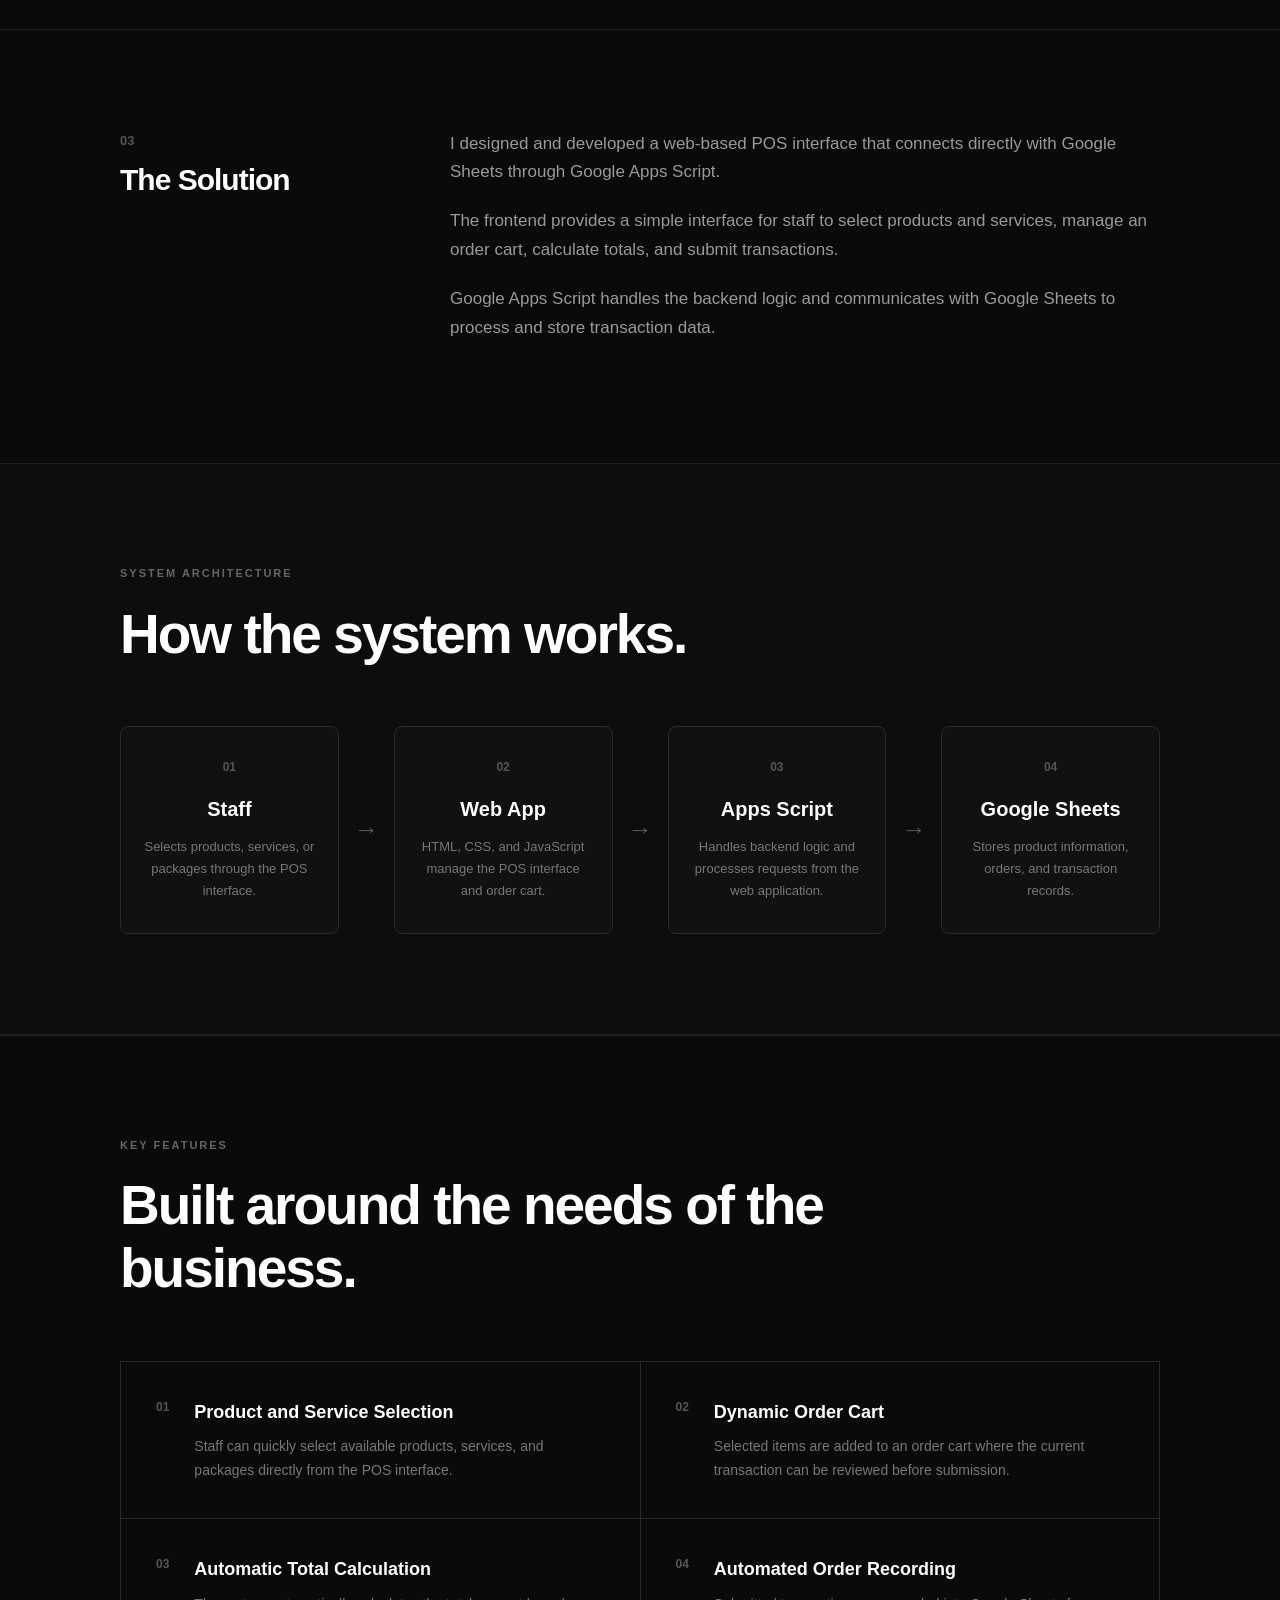
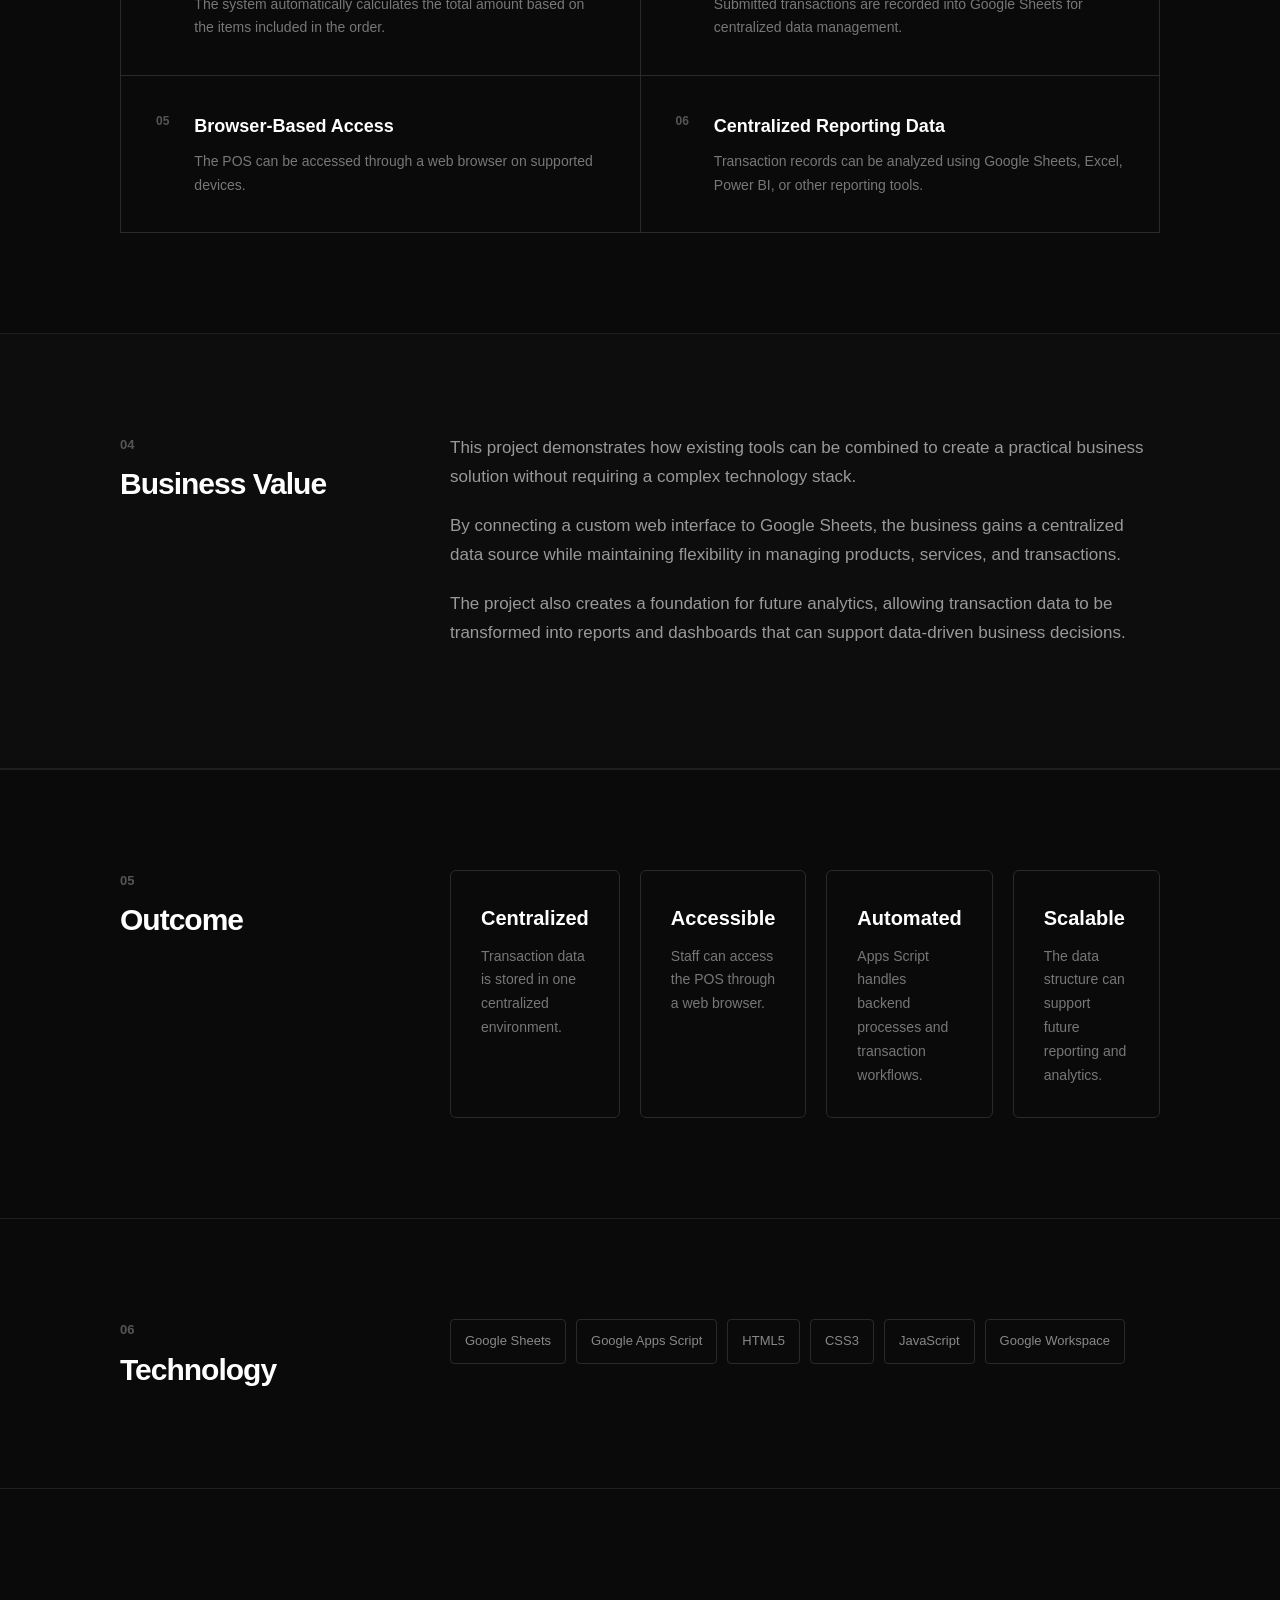
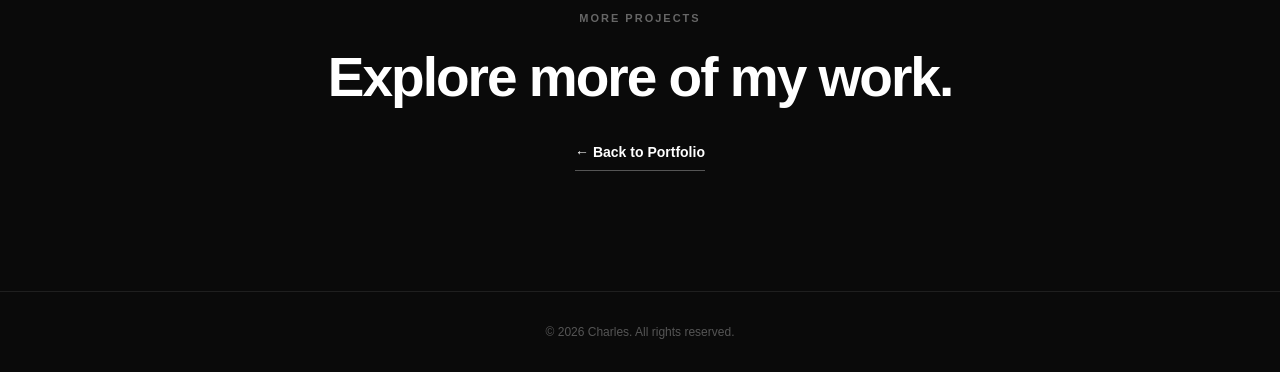
==== commit 30a849e3: "Update pos-system.html" ====
--- a/projects/pos-system.html
+++ b/projects/pos-system.html
@@ -134,6 +134,38 @@
         </div>
 
 
+        <!-- =========================
+             LIVE DEMO BUTTON
+        ========================= -->
+
+        <div class="project-hero-actions">
+
+            <a
+                href="https://script.google.com/macros/s/AKfycbx2cCTuc77TIp6rqbprb9fEitlIh_Pd_w556XTPtpq8YwKY0gqwYiQTEP9AZBfW7J8/exec"
+                class="project-link project-demo"
+                target="_blank"
+                rel="noopener noreferrer"
+            >
+
+                Try the Live Demo
+
+                <span>
+                    ↗
+                </span>
+
+            </a>
+
+        </div>
+
+
+        <p class="demo-notice">
+
+            Demo Notice: This is a live demonstration of the POS
+            system. Please use sample data when testing.
+
+        </p>
+
+
     </div>
 
 </section>
--- a/style.css
+++ b/style.css
@@ -1,3 +1,6 @@
+
+
+
 /* =========================
    RESET
 ========================= */
@@ -1608,3 +1611,156 @@
     }
 
 }
+
+/* =========================
+   CONTACT FORM
+========================= */
+
+.contact-form {
+    max-width: 650px;
+    margin: 50px auto 0;
+    text-align: left;
+}
+
+.form-group {
+    margin-bottom: 25px;
+}
+
+.form-group label {
+    display: block;
+    margin-bottom: 8px;
+    color: #aaaaaa;
+    font-size: 13px;
+    font-weight: 600;
+}
+
+.form-group input,
+.form-group textarea {
+    width: 100%;
+    padding: 15px 16px;
+    background: #111111;
+    border: 1px solid #2a2a2a;
+    border-radius: 4px;
+    color: #ffffff;
+    font-family: inherit;
+    font-size: 15px;
+    outline: none;
+    transition:
+        border-color 0.2s ease,
+        background 0.2s ease;
+    box-sizing: border-box;
+}
+
+.form-group input::placeholder,
+.form-group textarea::placeholder {
+    color: #555555;
+}
+
+.form-group input:focus,
+.form-group textarea:focus {
+    border-color: #666666;
+    background: #141414;
+}
+
+.form-group textarea {
+    resize: vertical;
+    min-height: 150px;
+}
+
+.form-submit {
+    padding: 14px 22px;
+    background: #ffffff;
+    border: 1px solid #ffffff;
+    border-radius: 3px;
+    color: #000000;
+    font-family: inherit;
+    font-size: 14px;
+    font-weight: 600;
+    cursor: pointer;
+    transition:
+        background 0.2s ease,
+        color 0.2s ease;
+}
+
+.form-submit:hover {
+    background: #cccccc;
+    border-color: #cccccc;
+}
+
+.contact-email {
+    margin-top: 50px;
+    text-align: center;
+}
+
+.contact-email p {
+    margin-bottom: 10px;
+    color: #666666;
+    font-size: 13px;
+}
+
+.contact-email a {
+    color: #aaaaaa;
+    font-size: 15px;
+    border-bottom: 1px solid #444444;
+    padding-bottom: 4px;
+    transition:
+        color 0.2s ease,
+        border-color 0.2s ease;
+}
+
+.contact-email a:hover {
+    color: #ffffff;
+    border-color: #ffffff;
+}
+
+/* =========================
+   FORM STATUS
+========================= */
+
+.form-status {
+    margin-top: 20px;
+
+    font-size: 14px;
+
+    line-height: 1.6;
+
+    min-height: 22px;
+}
+
+
+.form-status.success {
+    color: #8fbf9f;
+}
+
+
+.form-status.error {
+    color: #d98c8c;
+}
+
+
+.form-submit:disabled {
+    opacity: 0.6;
+
+    cursor: not-allowed;
+}
+
+/* =========================
+   PROJECT LINKS
+========================= */
+
+.project-links {
+    display: flex;
+    flex-wrap: wrap;
+    gap: 24px;
+    margin-top: 25px;
+}
+
+
+.project-demo {
+    color: #ffffff;
+}
+
+
+.project-demo:hover {
+    color: #aaaaaa;
+}
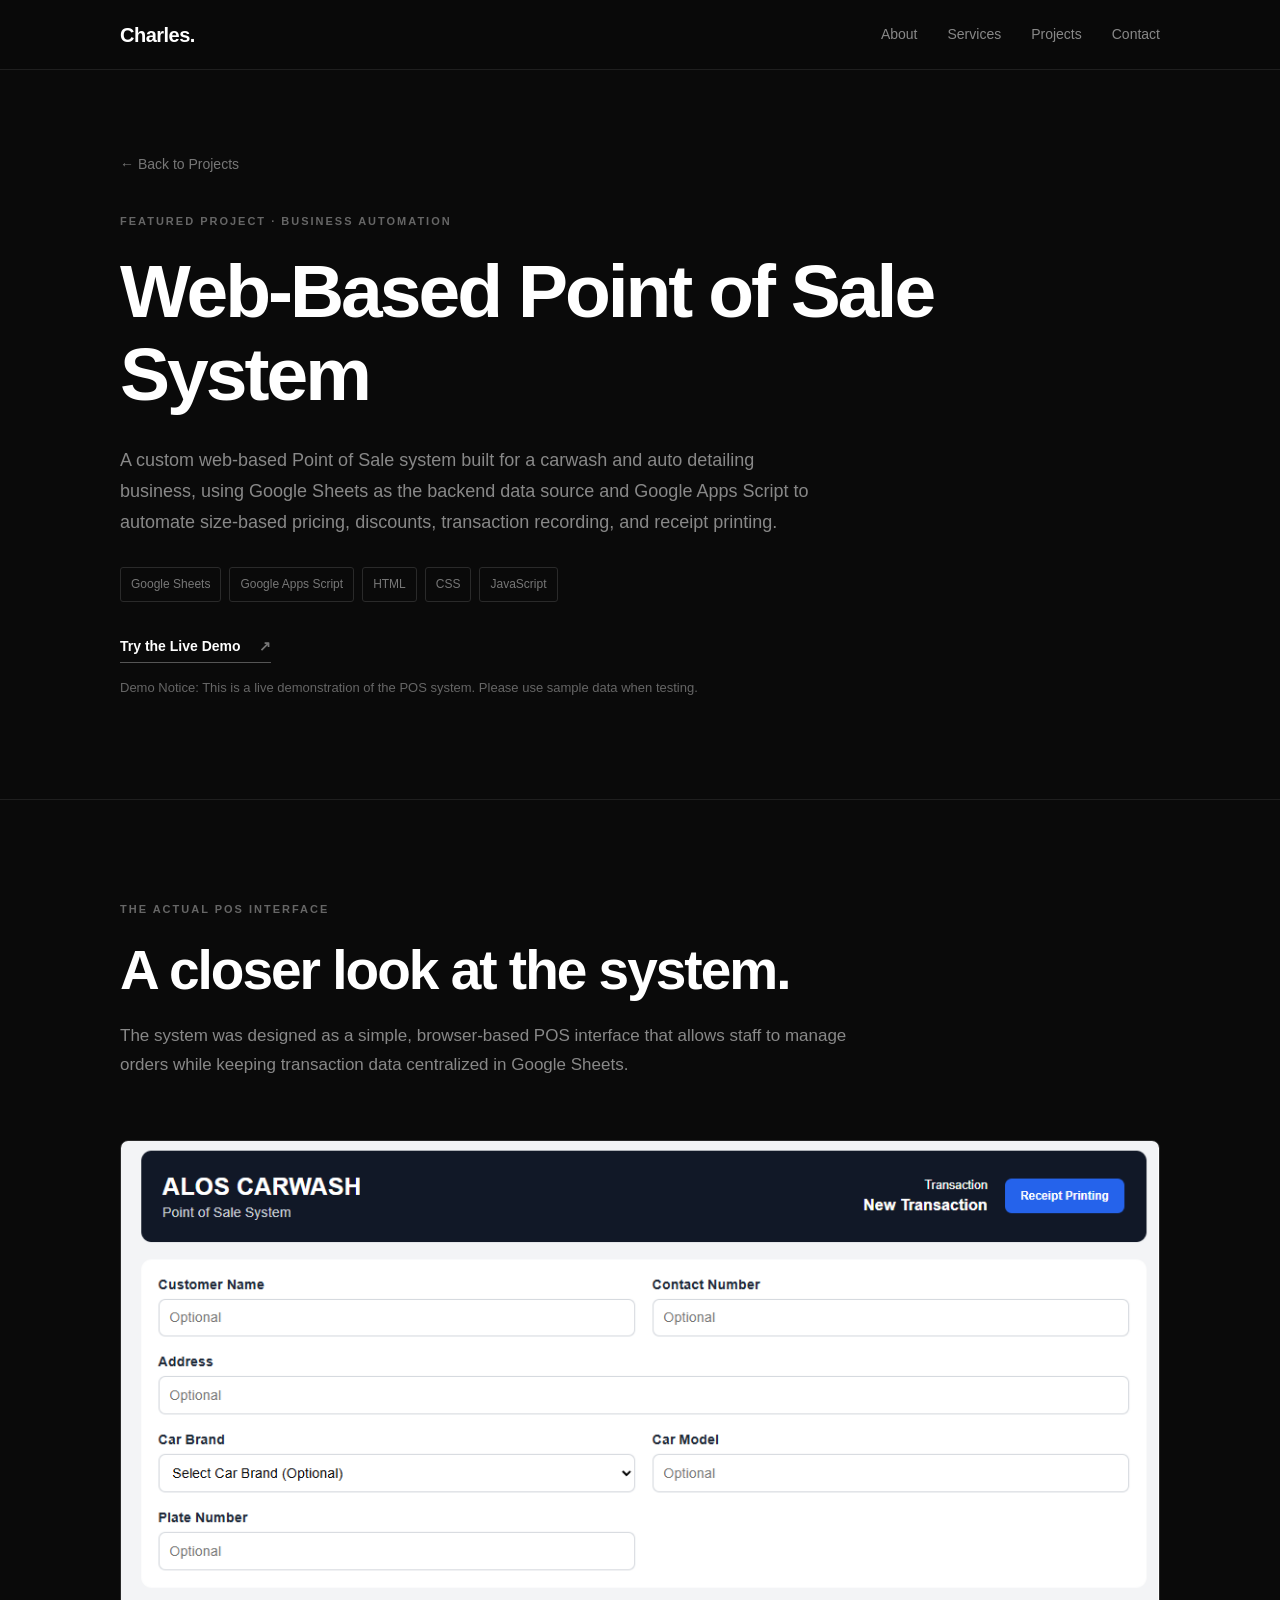
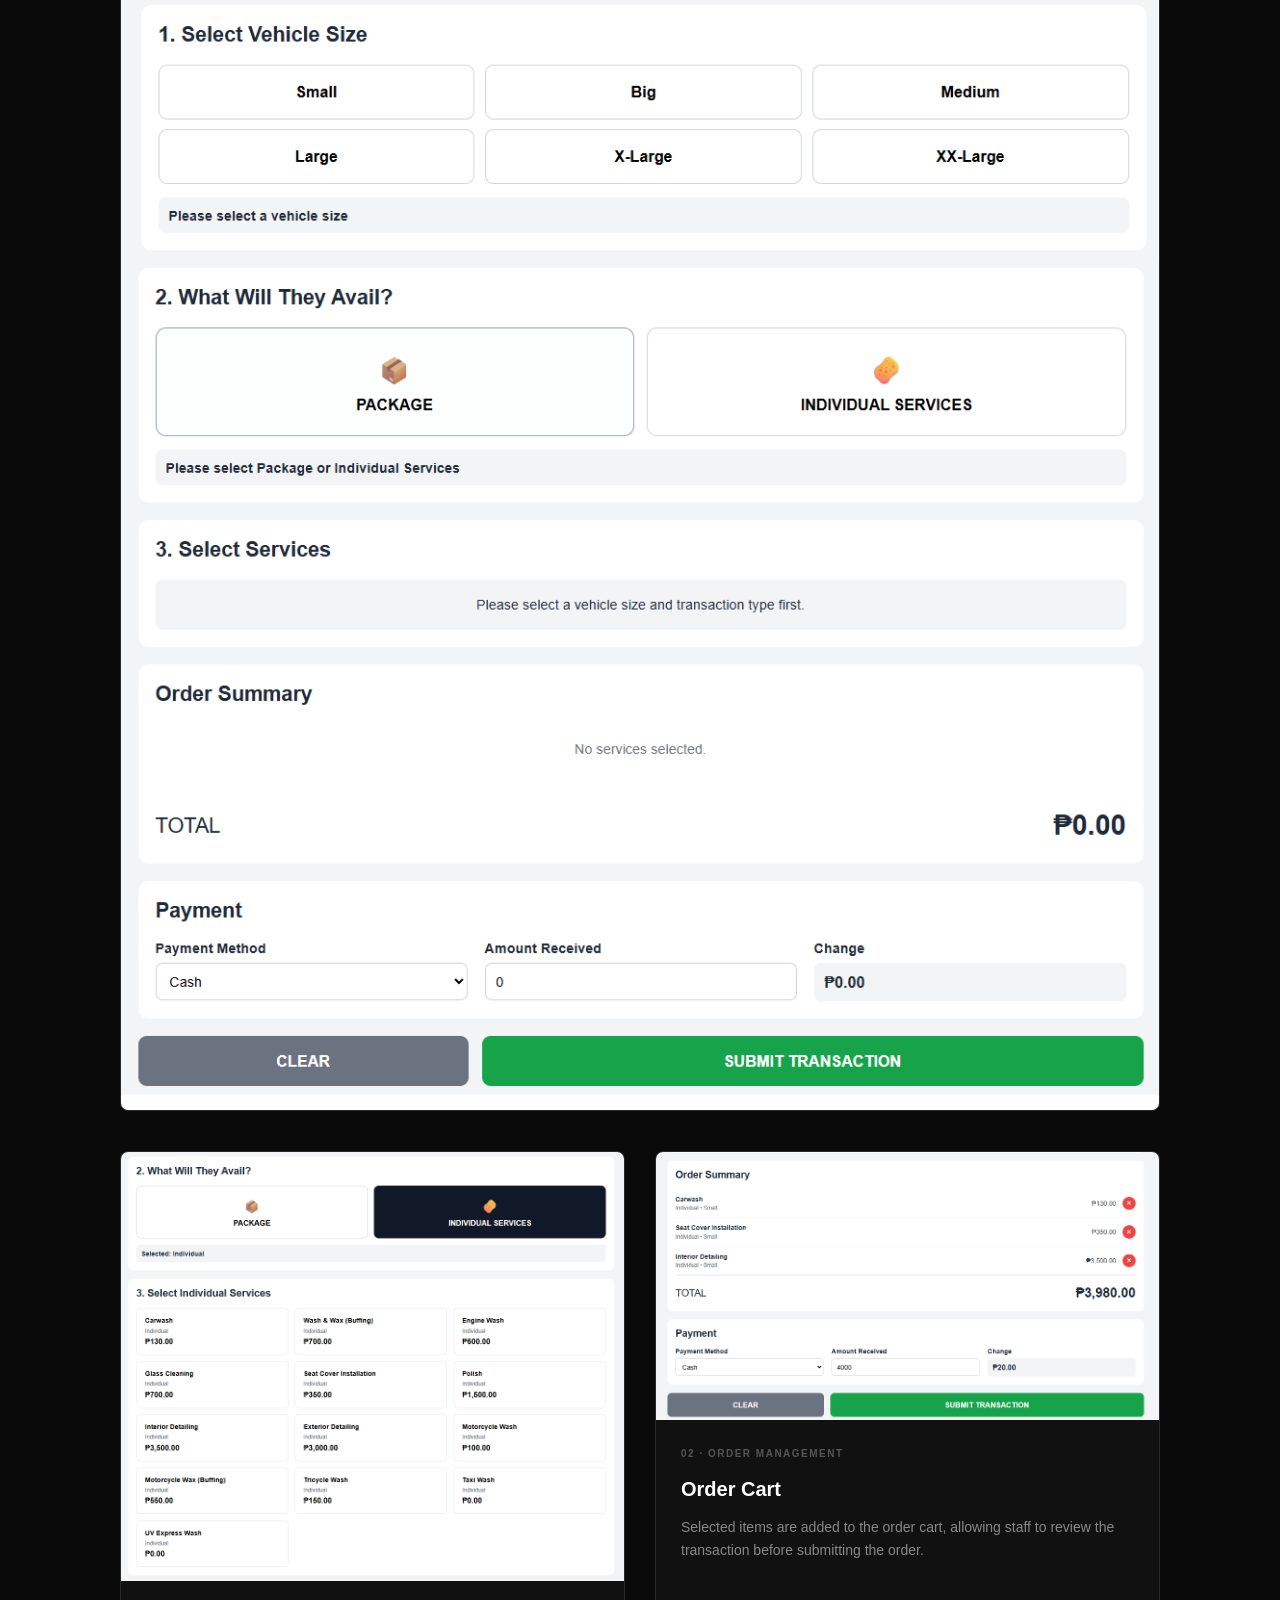
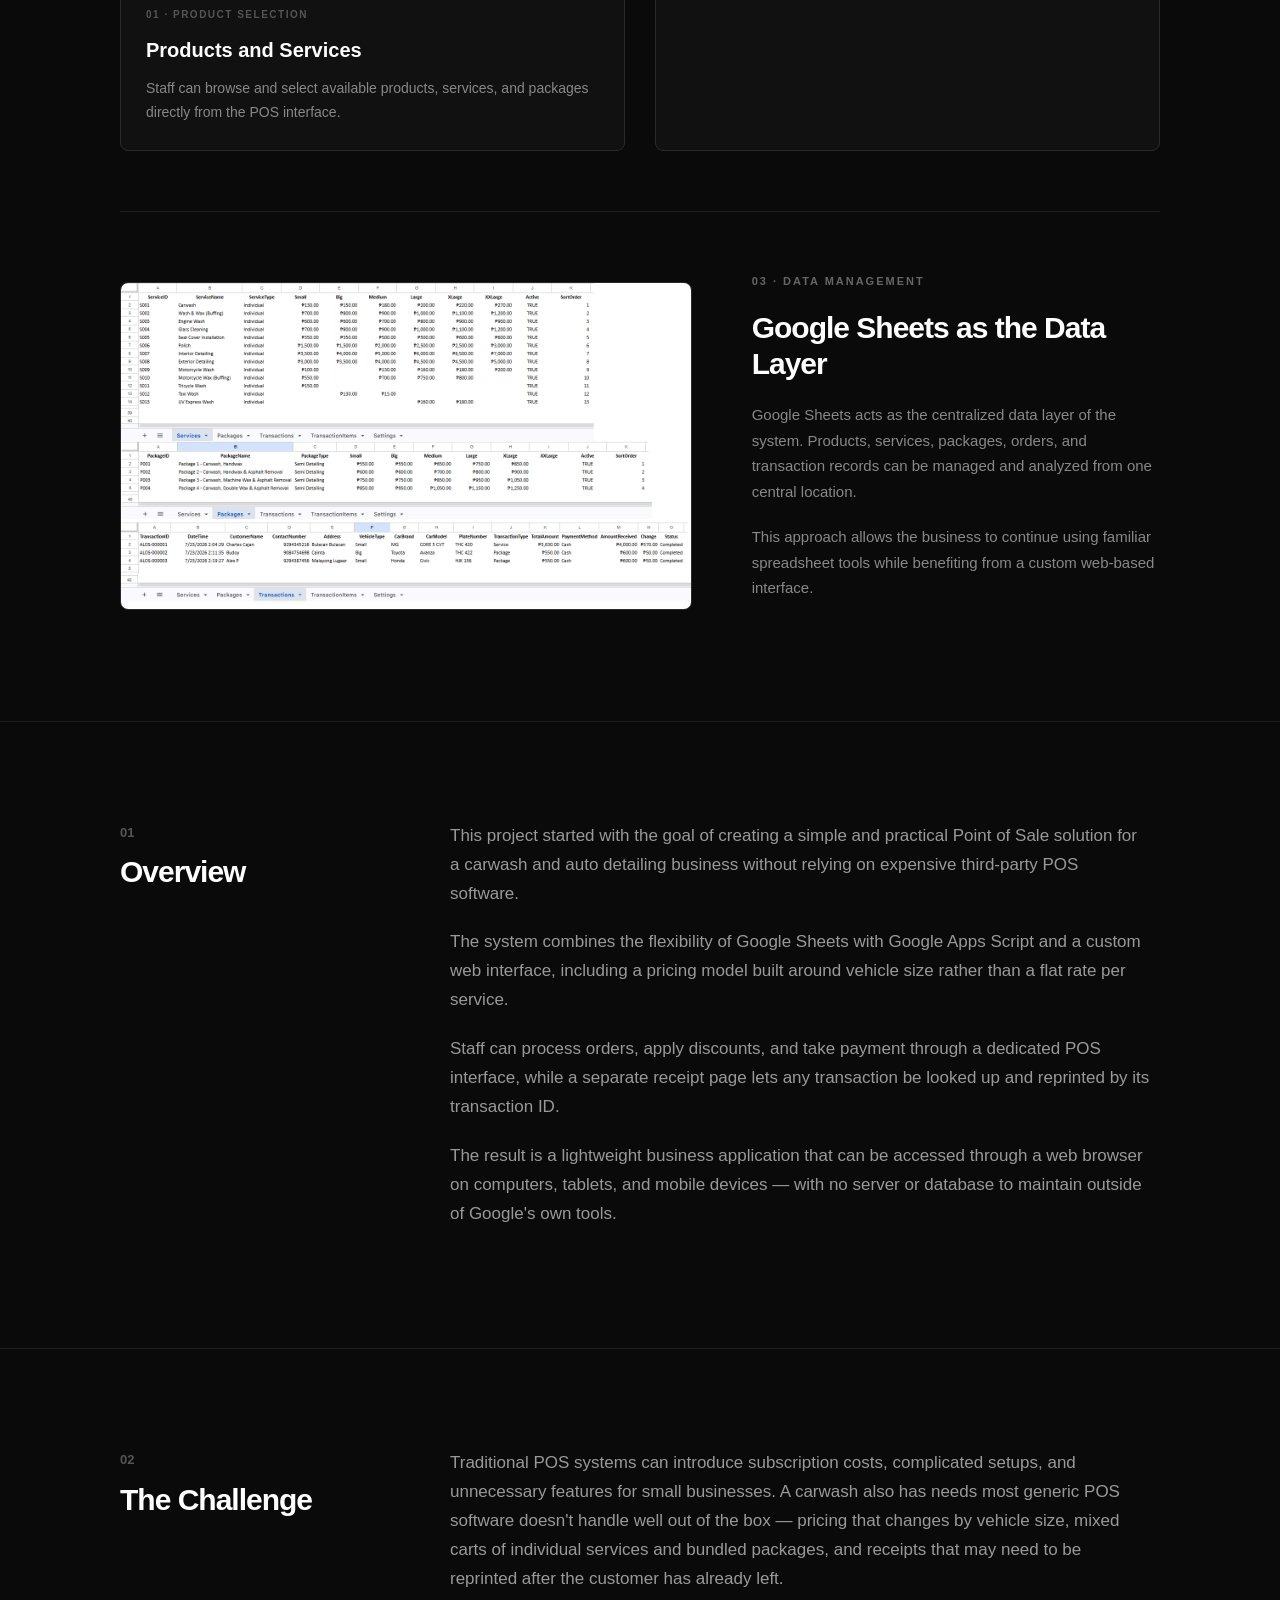
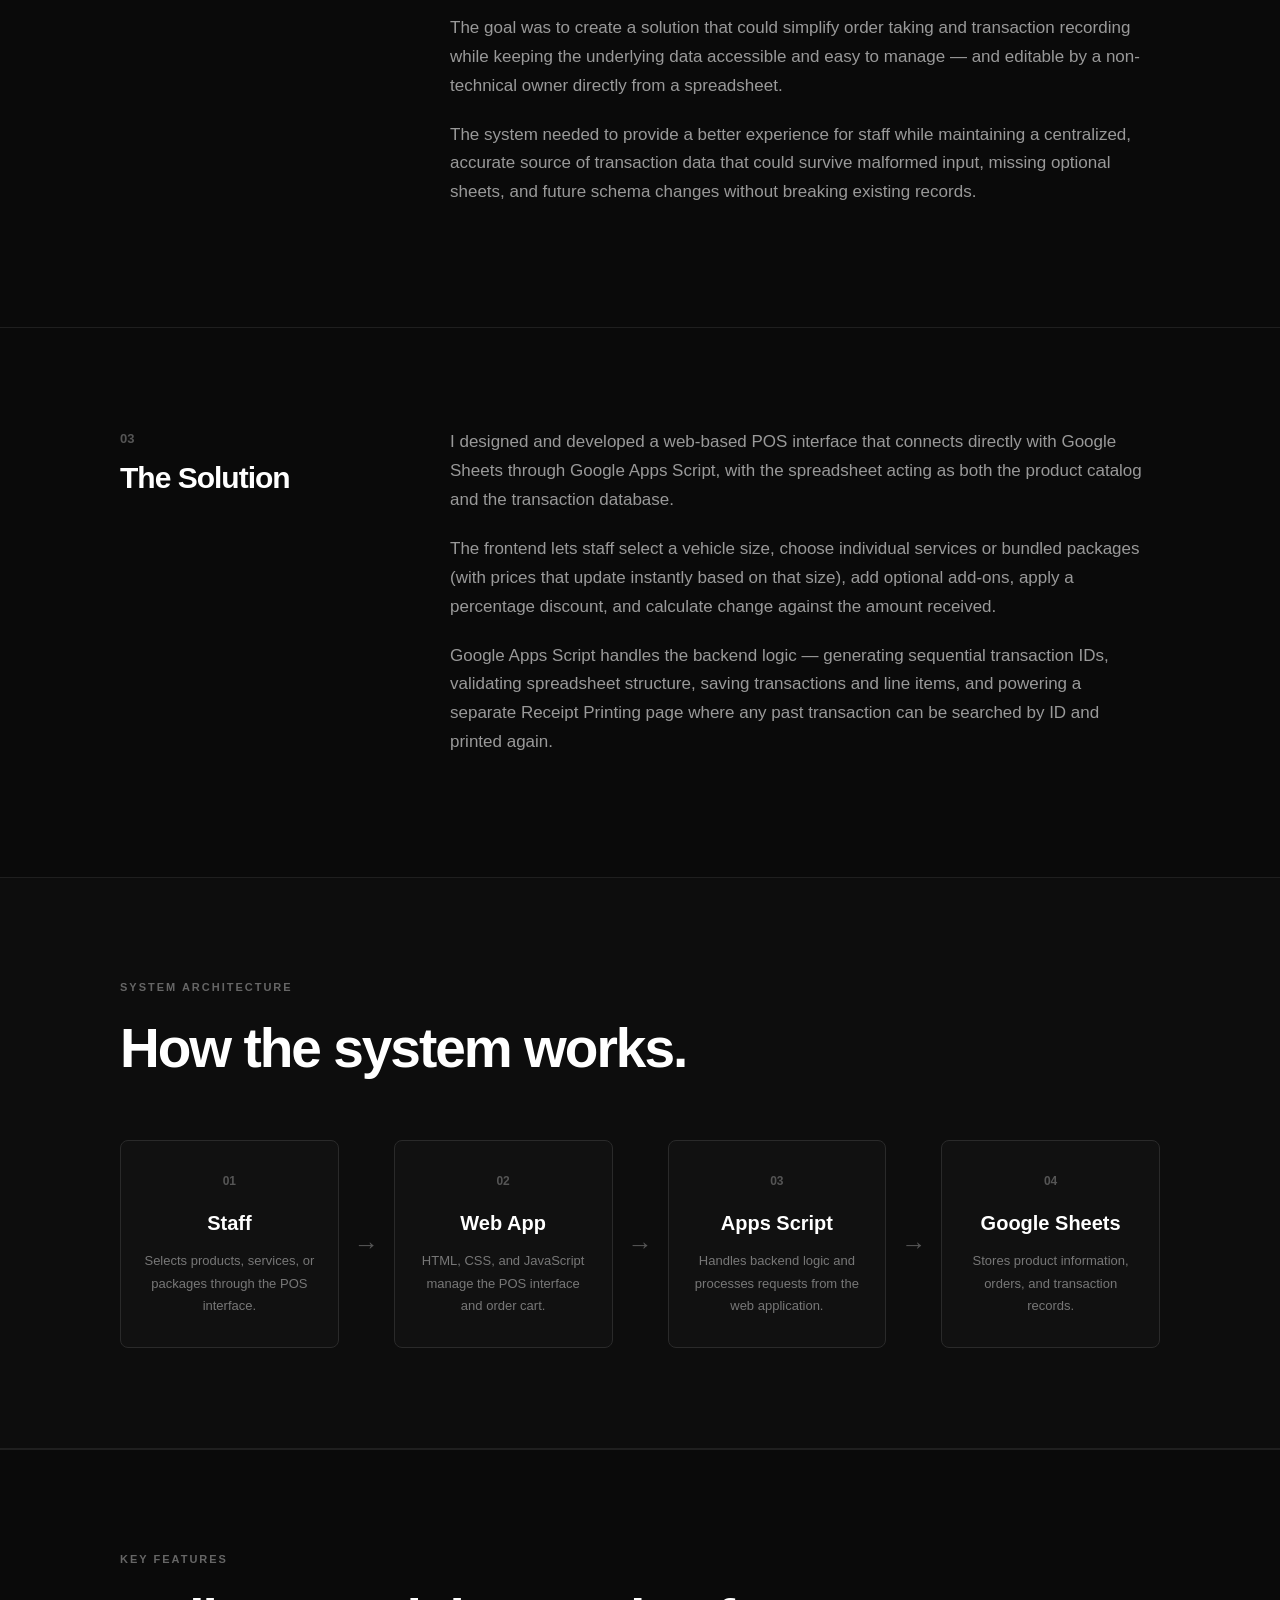
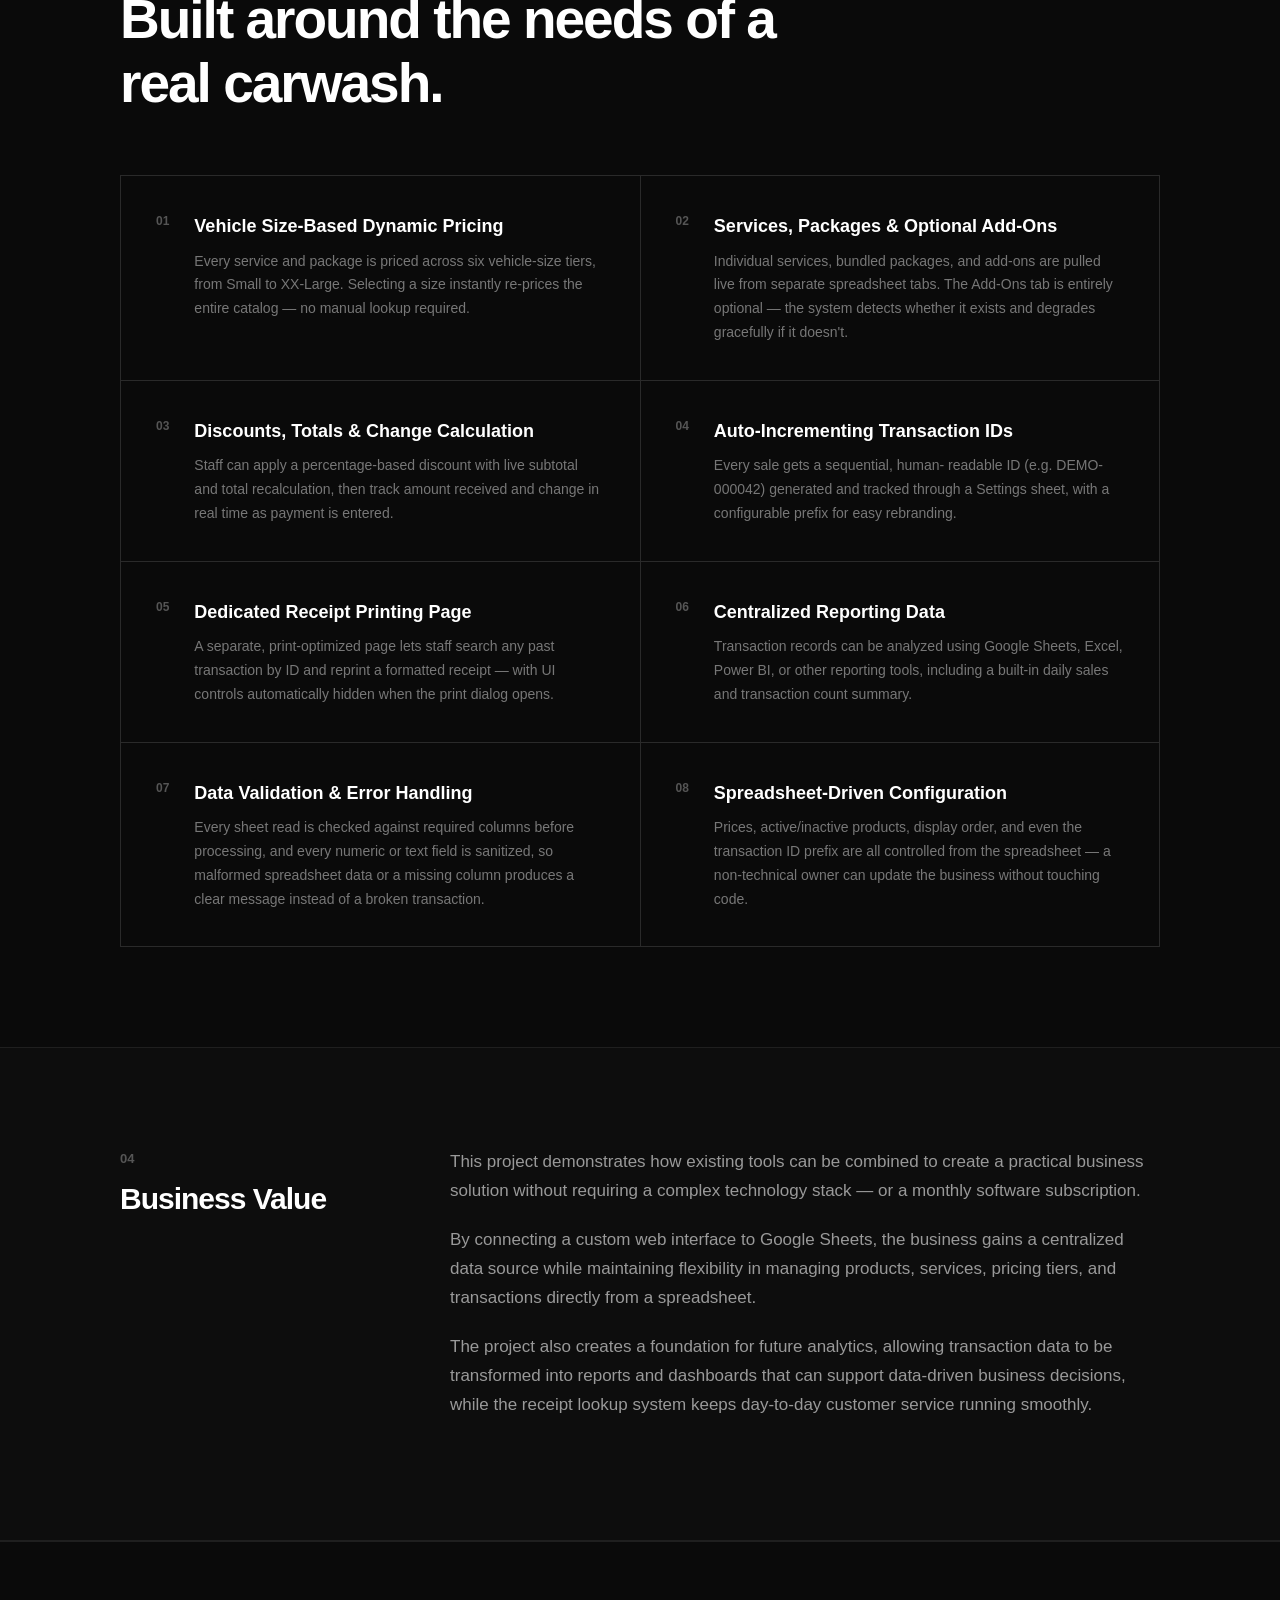
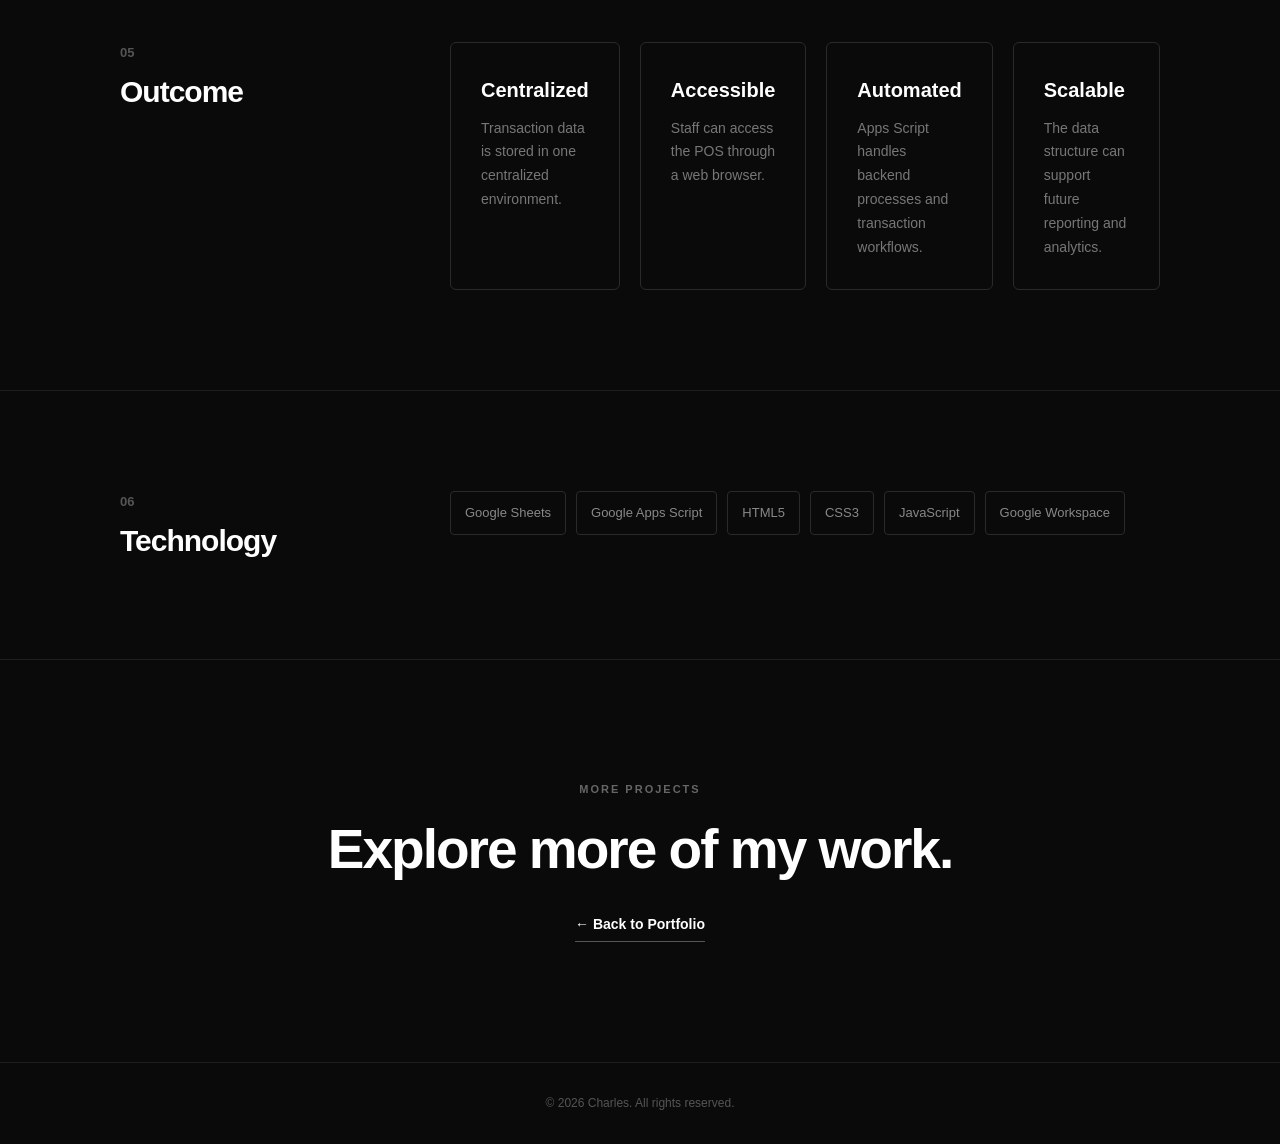
==== commit e6899f4e: "Update pos-system.html" ====
--- a/projects/pos-system.html
+++ b/projects/pos-system.html
@@ -16,7 +16,7 @@
 
     <meta
         name="description"
-        content="A web-based Point of Sale system built with Google Sheets and Google Apps Script."
+        content="A web-based Point of Sale system for a carwash and auto detailing business, built with Google Sheets and Google Apps Script — with vehicle size-based pricing, discounts, and receipt printing."
     >
 
     <link
@@ -101,10 +101,11 @@
 
         <p class="project-hero-description">
 
-            A custom web-based Point of Sale system designed
-            for a small business, using Google Sheets as the
-            backend data source and Google Apps Script to
-            automate order processing and transaction recording.
+            A custom web-based Point of Sale system built for a
+            carwash and auto detailing business, using Google
+            Sheets as the backend data source and Google Apps
+            Script to automate size-based pricing, discounts,
+            transaction recording, and receipt printing.
 
         </p>
 
@@ -387,8 +388,9 @@
 
                     This project started with the goal of creating
                     a simple and practical Point of Sale solution
-                    for a small business without relying on
-                    expensive third-party POS software.
+                    for a carwash and auto detailing business
+                    without relying on expensive third-party
+                    POS software.
 
                 </p>
 
@@ -397,16 +399,20 @@
 
                     The system combines the flexibility of
                     Google Sheets with Google Apps Script and
-                    a custom web interface.
-
-                </p>
-
-
-                <p>
-
-                    Staff can process orders through a dedicated
-                    POS interface while transaction data is
-                    automatically recorded in Google Sheets.
+                    a custom web interface, including a pricing
+                    model built around vehicle size rather than
+                    a flat rate per service.
+
+                </p>
+
+
+                <p>
+
+                    Staff can process orders, apply discounts,
+                    and take payment through a dedicated POS
+                    interface, while a separate receipt page
+                    lets any transaction be looked up and
+                    reprinted by its transaction ID.
 
                 </p>
 
@@ -416,7 +422,9 @@
                     The result is a lightweight business
                     application that can be accessed through
                     a web browser on computers, tablets,
-                    and mobile devices.
+                    and mobile devices — with no server or
+                    database to maintain outside of Google's
+                    own tools.
 
                 </p>
 
@@ -463,6 +471,12 @@
                     Traditional POS systems can introduce
                     subscription costs, complicated setups,
                     and unnecessary features for small businesses.
+                    A carwash also has needs most generic POS
+                    software doesn't handle well out of the box —
+                    pricing that changes by vehicle size, mixed
+                    carts of individual services and bundled
+                    packages, and receipts that may need to be
+                    reprinted after the customer has already left.
 
                 </p>
 
@@ -472,7 +486,8 @@
                     The goal was to create a solution that could
                     simplify order taking and transaction recording
                     while keeping the underlying data accessible
-                    and easy to manage.
+                    and easy to manage — and editable by a
+                    non-technical owner directly from a spreadsheet.
 
                 </p>
 
@@ -480,8 +495,11 @@
                 <p>
 
                     The system needed to provide a better experience
-                    for staff while maintaining a centralized source
-                    of transaction data.
+                    for staff while maintaining a centralized,
+                    accurate source of transaction data that could
+                    survive malformed input, missing optional
+                    sheets, and future schema changes without
+                    breaking existing records.
 
                 </p>
 
@@ -527,26 +545,34 @@
 
                     I designed and developed a web-based POS
                     interface that connects directly with
-                    Google Sheets through Google Apps Script.
-
-                </p>
-
-
-                <p>
-
-                    The frontend provides a simple interface
-                    for staff to select products and services,
-                    manage an order cart, calculate totals,
-                    and submit transactions.
-
-                </p>
-
-
-                <p>
-
-                    Google Apps Script handles the backend logic
-                    and communicates with Google Sheets to
-                    process and store transaction data.
+                    Google Sheets through Google Apps Script,
+                    with the spreadsheet acting as both the
+                    product catalog and the transaction database.
+
+                </p>
+
+
+                <p>
+
+                    The frontend lets staff select a vehicle
+                    size, choose individual services or bundled
+                    packages (with prices that update instantly
+                    based on that size), add optional add-ons,
+                    apply a percentage discount, and calculate
+                    change against the amount received.
+
+                </p>
+
+
+                <p>
+
+                    Google Apps Script handles the backend logic —
+                    generating sequential transaction IDs,
+                    validating spreadsheet structure, saving
+                    transactions and line items, and powering a
+                    separate Receipt Printing page where any
+                    past transaction can be searched by ID and
+                    printed again.
 
                 </p>
 
@@ -712,7 +738,7 @@
 
 
             <h2>
-                Built around the needs of the business.
+                Built around the needs of a real carwash.
             </h2>
 
         </div>
@@ -731,14 +757,16 @@
                 <div>
 
                     <h3>
-                        Product and Service Selection
+                        Vehicle Size-Based Dynamic Pricing
                     </h3>
 
                     <p>
 
-                        Staff can quickly select available
-                        products, services, and packages
-                        directly from the POS interface.
+                        Every service and package is priced
+                        across six vehicle-size tiers, from
+                        Small to XX-Large. Selecting a size
+                        instantly re-prices the entire catalog —
+                        no manual lookup required.
 
                     </p>
 
@@ -757,14 +785,17 @@
                 <div>
 
                     <h3>
-                        Dynamic Order Cart
+                        Services, Packages & Optional Add-Ons
                     </h3>
 
                     <p>
 
-                        Selected items are added to an order
-                        cart where the current transaction
-                        can be reviewed before submission.
+                        Individual services, bundled packages,
+                        and add-ons are pulled live from separate
+                        spreadsheet tabs. The Add-Ons tab is
+                        entirely optional — the system detects
+                        whether it exists and degrades gracefully
+                        if it doesn't.
 
                     </p>
 
@@ -783,14 +814,16 @@
                 <div>
 
                     <h3>
-                        Automatic Total Calculation
+                        Discounts, Totals & Change Calculation
                     </h3>
 
                     <p>
 
-                        The system automatically calculates
-                        the total amount based on the items
-                        included in the order.
+                        Staff can apply a percentage-based
+                        discount with live subtotal and total
+                        recalculation, then track amount
+                        received and change in real time as
+                        payment is entered.
 
                     </p>
 
@@ -809,14 +842,16 @@
                 <div>
 
                     <h3>
-                        Automated Order Recording
+                        Auto-Incrementing Transaction IDs
                     </h3>
 
                     <p>
 
-                        Submitted transactions are recorded
-                        into Google Sheets for centralized
-                        data management.
+                        Every sale gets a sequential, human-
+                        readable ID (e.g. DEMO-000042) generated
+                        and tracked through a Settings sheet,
+                        with a configurable prefix for easy
+                        rebranding.
 
                     </p>
 
@@ -835,13 +870,16 @@
                 <div>
 
                     <h3>
-                        Browser-Based Access
+                        Dedicated Receipt Printing Page
                     </h3>
 
                     <p>
 
-                        The POS can be accessed through
-                        a web browser on supported devices.
+                        A separate, print-optimized page lets
+                        staff search any past transaction by ID
+                        and reprint a formatted receipt — with
+                        UI controls automatically hidden when
+                        the print dialog opens.
 
                     </p>
 
@@ -867,7 +905,66 @@
 
                         Transaction records can be analyzed
                         using Google Sheets, Excel, Power BI,
-                        or other reporting tools.
+                        or other reporting tools, including a
+                        built-in daily sales and transaction
+                        count summary.
+
+                    </p>
+
+                </div>
+
+            </div>
+
+
+
+            <div class="feature-item">
+
+                <span>
+                    07
+                </span>
+
+                <div>
+
+                    <h3>
+                        Data Validation & Error Handling
+                    </h3>
+
+                    <p>
+
+                        Every sheet read is checked against
+                        required columns before processing, and
+                        every numeric or text field is sanitized,
+                        so malformed spreadsheet data or a missing
+                        column produces a clear message instead
+                        of a broken transaction.
+
+                    </p>
+
+                </div>
+
+            </div>
+
+
+
+            <div class="feature-item">
+
+                <span>
+                    08
+                </span>
+
+                <div>
+
+                    <h3>
+                        Spreadsheet-Driven Configuration
+                    </h3>
+
+                    <p>
+
+                        Prices, active/inactive products, display
+                        order, and even the transaction ID prefix
+                        are all controlled from the spreadsheet —
+                        a non-technical owner can update the
+                        business without touching code.
 
                     </p>
 
@@ -916,7 +1013,8 @@
                     This project demonstrates how existing
                     tools can be combined to create a practical
                     business solution without requiring a
-                    complex technology stack.
+                    complex technology stack — or a monthly
+                    software subscription.
 
                 </p>
 
@@ -927,7 +1025,8 @@
                     Google Sheets, the business gains a
                     centralized data source while maintaining
                     flexibility in managing products, services,
-                    and transactions.
+                    pricing tiers, and transactions directly
+                    from a spreadsheet.
 
                 </p>
 
@@ -937,7 +1036,9 @@
                     The project also creates a foundation for
                     future analytics, allowing transaction data
                     to be transformed into reports and dashboards
-                    that can support data-driven business decisions.
+                    that can support data-driven business decisions,
+                    while the receipt lookup system keeps
+                    day-to-day customer service running smoothly.
 
                 </p>
 
--- a/style.css
+++ b/style.css
@@ -1764,3 +1764,39 @@
 .project-demo:hover {
     color: #aaaaaa;
 }
+
+/* =========================
+   PROJECT HERO ACTIONS
+========================= */
+
+.project-hero-actions {
+    margin-top: 30px;
+}
+
+
+.project-hero-actions .project-link {
+    display: inline-flex;
+    align-items: center;
+    gap: 10px;
+}
+
+
+.project-demo {
+    color: #ffffff;
+}
+
+
+.project-demo:hover {
+    color: #aaaaaa;
+}
+
+
+.demo-notice {
+    margin-top: 15px;
+
+    color: #666666;
+
+    font-size: 13px;
+
+    line-height: 1.6;
+}
